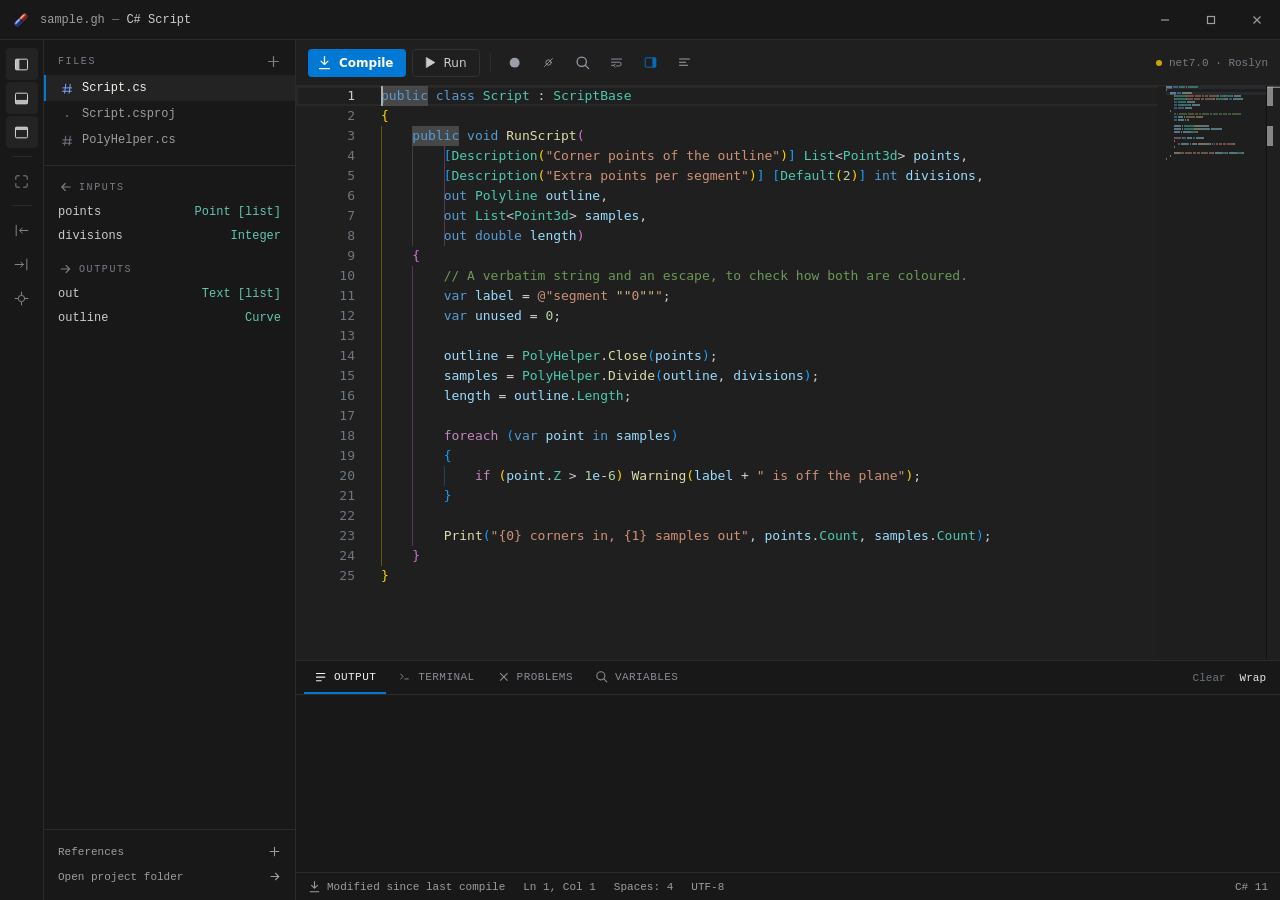
==== src/SharpScript/Editor/web/index.html @ 708ba8b7 "C# script component for Grasshopper with a Monaco editor A single component whose inputs and outputs" ====
<!DOCTYPE html>
<html lang="en">
<head>
  <meta charset="utf-8" />
  <meta http-equiv="Content-Security-Policy"
        content="default-src 'self' https://sharpscript.local; script-src 'self' https://sharpscript.local 'unsafe-eval'; style-src 'self' https://sharpscript.local 'unsafe-inline'; font-src 'self' https://sharpscript.local data:; worker-src 'self' blob:;" />
  <title>C# Script</title>
  <link rel="stylesheet" href="vs/editor/editor.main.css" />
  <link rel="stylesheet" href="xterm/xterm.css" />
  <link rel="stylesheet" href="style.css" />
</head>
<body>
<svg width="0" height="0" style="position: absolute; overflow: hidden;" aria-hidden="true">
  <defs>
    <linearGradient id="eBlue" gradientUnits="userSpaceOnUse" x1="0" y1="8.5" x2="0" y2="15.5">
      <stop offset="0" stop-color="#78a8ff"></stop><stop offset="0.16" stop-color="#3f74e8"></stop>
      <stop offset="0.5" stop-color="#1a44b4"></stop><stop offset="0.82" stop-color="#0c1f5e"></stop>
      <stop offset="1" stop-color="#2e63c8"></stop>
    </linearGradient>
    <linearGradient id="eRed" gradientUnits="userSpaceOnUse" x1="0" y1="8.5" x2="0" y2="15.5">
      <stop offset="0" stop-color="#ff9b86"></stop><stop offset="0.16" stop-color="#ee5237"></stop>
      <stop offset="0.5" stop-color="#c02414"></stop><stop offset="0.82" stop-color="#65100a"></stop>
      <stop offset="1" stop-color="#d84430"></stop>
    </linearGradient>
    <linearGradient id="eGloss" gradientUnits="userSpaceOnUse" x1="0" y1="9" x2="0" y2="12.2">
      <stop offset="0" stop-color="#ffffff" stop-opacity="0.85"></stop><stop offset="1" stop-color="#ffffff" stop-opacity="0"></stop>
    </linearGradient>
    <clipPath id="eCap"><rect x="1.5" y="8.5" width="21" height="7" rx="3.5"></rect></clipPath>
    <filter id="eShadow" x="-30%" y="-30%" width="170%" height="170%">
      <feDropShadow dx="0.4" dy="0.7" stdDeviation="0.6" flood-color="#000000" flood-opacity="0.55"></feDropShadow>
    </filter>
    <g id="icPill" filter="url(#eShadow)">
      <g transform="rotate(-45 12 12)">
        <g clip-path="url(#eCap)">
          <rect x="1.5" y="8.5" width="10.5" height="7" fill="url(#eBlue)" stroke="none"></rect>
          <rect x="12" y="8.5" width="10.5" height="7" fill="url(#eRed)" stroke="none"></rect>
          <rect x="3.4" y="9.15" width="17.2" height="2.3" rx="1.15" fill="url(#eGloss)" stroke="none"></rect>
          <rect x="11.3" y="8.5" width="1.4" height="7" fill="#08080c" stroke="none" opacity="0.55"></rect>
        </g>
        <rect x="1.5" y="8.5" width="21" height="7" rx="3.5" fill="none" stroke="#06060a" stroke-width="0.9" opacity="0.8"></rect>
        <rect x="1.5" y="8.5" width="21" height="7" rx="3.5" fill="none" stroke="#ffffff" stroke-width="0.55" opacity="0.42"></rect>
      </g>
    </g>
    <g id="icSharp" transform="translate(-32.4 -32.4) scale(2.4)" stroke-width="0.68"><path d="M17.6 15.8 16.8 22.2M20.8 15.8 20 22.2M15.6 18.4h6.3M15.3 20.8h6.3"></path></g>
    <g id="icRun" transform="translate(-32.4 -32.4) scale(2.4)" stroke-width="0.58"><path d="M16.6 15.3 22 18.5l-5.4 3.2z" fill="currentColor"></path></g>
    <g id="icBuild" transform="translate(-32.4 -32.4) scale(2.4)" stroke-width="0.83"><path d="M18.5 14.6v5.2M16.2 17.6l2.3 2.2 2.3-2.2M15.2 22.6h6.6"></path></g>
    <g id="icBreak" transform="translate(-32.4 -32.4) scale(2.4)"><circle cx="18.6" cy="18.6" r="3.3" fill="currentColor" stroke="none"></circle></g>
    <g id="icInspect" transform="translate(-32.4 -32.4) scale(2.4)" stroke-width="0.83"><circle cx="18" cy="18" r="3.1"></circle><path d="M20.4 20.4 22.6 22.6"></path></g>
    <g id="icConsole" transform="translate(-32.4 -32.4) scale(2.4)" stroke-width="0.83"><path d="M15.4 16.2h6.4M15.4 19h6.4M15.4 21.8h3.6"></path></g>
    <g id="icErr" transform="translate(-32.4 -32.4) scale(2.4)" stroke-width="0.83"><path d="M16.1 16.1 21.4 21.4M21.4 16.1 16.1 21.4"></path></g>
    <g id="icPlus" transform="translate(-32.4 -32.4) scale(2.4)" stroke-width="0.83"><path d="M15.2 18.5h6.6M18.5 15.2v6.6"></path></g>
    <g id="icIn" transform="translate(-32.4 -32.4) scale(2.4)" stroke-width="0.83"><path d="M22.2 18.5h-6M18.7 16l-2.5 2.5 2.5 2.5"></path></g>
    <g id="icOut" transform="translate(-32.4 -32.4) scale(2.4)" stroke-width="0.83"><path d="M15.8 18.5h6M19.3 16l2.5 2.5-2.5 2.5"></path></g>
    <g id="icLayL" fill="none"><rect x="3.5" y="4.5" width="17" height="15" rx="1.5"></rect><rect x="3.5" y="4.5" width="5.5" height="15" fill="currentColor" stroke="none" opacity="0.85"></rect></g>
    <g id="icLayR" fill="none"><rect x="3.5" y="4.5" width="17" height="15" rx="1.5"></rect><rect x="15" y="4.5" width="5.5" height="15" fill="currentColor" stroke="none" opacity="0.85"></rect></g>
    <g id="icLayB" fill="none"><rect x="3.5" y="4.5" width="17" height="15" rx="1.5"></rect><rect x="3.5" y="14" width="17" height="5.5" fill="currentColor" stroke="none" opacity="0.85"></rect></g>
    <g id="icLayT" fill="none"><rect x="3.5" y="4.5" width="17" height="15" rx="1.5"></rect><rect x="3.5" y="4.5" width="17" height="4" fill="currentColor" stroke="none" opacity="0.85"></rect></g>
    <g id="icDockL" stroke-linecap="round" stroke-linejoin="round"><path d="M4.5 4.5v15M21 12H9.5M13 8.5 9.5 12l3.5 3.5"></path></g>
    <g id="icDockR" stroke-linecap="round" stroke-linejoin="round"><path d="M19.5 4.5v15M3 12h11.5M11 8.5l3.5 3.5-3.5 3.5"></path></g>
    <g id="icBreakOff" stroke-linecap="round"><circle cx="12" cy="12" r="4.3"></circle><path d="M5.6 18.4 18.4 5.6"></path></g>
    <g id="icWrap" stroke-linecap="round" stroke-linejoin="round"><path d="M4 6.5h16M4 11.5h12.5a3 3 0 0 1 0 6H12M4 16.5h4M10 14.5 7.5 17l2.5 2.5"></path></g>
    <g id="icLocate" stroke-linecap="round"><circle cx="12" cy="12" r="4.5"></circle><path d="M12 3v3.5M12 17.5V21M3 12h3.5M17.5 12H21"></path></g>
    <g id="icTerm"><path d="M5 7.5 9.5 12 5 16.5M12.5 16.5h6.5"></path></g>
    <g id="icFormat"><path d="M4 6.5h16M4 11.5h10M4 16.5h13"></path></g>
    <g id="icZen" stroke-linecap="round"><path d="M4 9V5.5A1.5 1.5 0 0 1 5.5 4H9M15 4h3.5A1.5 1.5 0 0 1 20 5.5V9M20 15v3.5a1.5 1.5 0 0 1-1.5 1.5H15M9 20H5.5A1.5 1.5 0 0 1 4 18.5V15"></path></g>
    <g id="icContinue" transform="translate(-32.4 -32.4) scale(2.4)" stroke-width="0.83"><path d="M15.4 15.2v6.6M17.4 15.4 22 18.5l-4.6 3.1z" fill="none"></path></g>
    <g id="icStop" transform="translate(-32.4 -32.4) scale(2.4)"><rect x="16.2" y="16.2" width="5" height="5" rx="0.6" fill="currentColor" stroke="none"></rect></g>
  </defs>
</svg>

<div id="shell">

  <header id="titlebar">
    <svg class="logo" viewBox="0 0 24 24" width="18" height="18"><use href="#icPill"></use></svg>
    <div id="title" class="title"></div>
    <div class="grow"></div>
    <div class="window-buttons">
      <button id="win-min" title="Minimize" class="win"><svg width="12" height="12" viewBox="0 0 12 12" stroke="currentColor" stroke-width="1.2" fill="none"><path d="M2 6h8"></path></svg></button>
      <button id="win-max" title="Maximize" class="win"><svg width="12" height="12" viewBox="0 0 12 12" stroke="currentColor" stroke-width="1.2" fill="none"><rect x="2.5" y="2.5" width="7" height="7"></rect></svg></button>
      <button id="win-close" title="Close" class="win danger"><svg width="12" height="12" viewBox="0 0 12 12" stroke="currentColor" stroke-width="1.2" fill="none"><path d="M2.5 2.5 9.5 9.5M9.5 2.5 2.5 9.5"></path></svg></button>
    </div>
  </header>

  <div id="splitter" class="splitter hidden" title="Drag to resize"></div>

  <div class="resize nw" data-edge="topleft"></div>
  <div class="resize n" data-edge="top"></div>
  <div class="resize ne" data-edge="topright"></div>
  <div class="resize w" data-edge="left"></div>
  <div class="resize e" data-edge="right"></div>
  <div class="resize sw" data-edge="bottomleft"></div>
  <div class="resize s" data-edge="bottom"></div>
  <div class="resize se" data-edge="bottomright"></div>


  <div id="body">

    <nav id="rail">
      <button id="t-sidebar" class="rail-button" title="Files and parameters"><svg viewBox="0 0 24 24" width="17" height="17" stroke="currentColor" stroke-width="1.4" fill="none"><use href="#icLayL"></use></svg></button>
      <button id="t-panel" class="rail-button" title="Output, terminal and problems"><svg viewBox="0 0 24 24" width="17" height="17" stroke="currentColor" stroke-width="1.4" fill="none"><use href="#icLayB"></use></svg></button>
      <button id="t-toolbar" class="rail-button" title="Toolbar"><svg viewBox="0 0 24 24" width="17" height="17" stroke="currentColor" stroke-width="1.4" fill="none"><use href="#icLayT"></use></svg></button>
      <div class="rail-divider"></div>
      <button id="t-zen" class="rail-button" title="Hide all chrome"><svg viewBox="0 0 24 24" width="17" height="17" stroke="currentColor" stroke-width="1.4" fill="none"><use href="#icZen"></use></svg></button>

      <div class="rail-divider"></div>
      <button id="dock-left" class="rail-button" title="Dock to the left of the canvas"><svg viewBox="0 0 24 24" width="17" height="17" stroke="currentColor" stroke-width="1.4" fill="none"><use href="#icDockL"></use></svg></button>
      <button id="dock-right" class="rail-button" title="Dock to the right of the canvas"><svg viewBox="0 0 24 24" width="17" height="17" stroke="currentColor" stroke-width="1.4" fill="none"><use href="#icDockR"></use></svg></button>

      <button id="locate" class="rail-button" title="Find this component on the canvas"><svg viewBox="0 0 24 24" width="17" height="17" stroke="currentColor" stroke-width="1.4" fill="none"><use href="#icLocate"></use></svg></button>

      <div class="grow"></div>
      <button id="dock-close" class="rail-button hidden" title="Close the editor"><svg width="13" height="13" viewBox="0 0 12 12" stroke="currentColor" stroke-width="1.2" fill="none"><path d="M2.5 2.5 9.5 9.5M9.5 2.5 2.5 9.5"></path></svg></button>
    </nav>

    <aside id="sidebar">
      <div class="section-head">
        <span>Files</span>
        <button id="add" class="ghost" title="Add a file"><svg viewBox="0 0 24 24" width="15" height="15" fill="none" stroke="currentColor" stroke-linecap="round"><use href="#icPlus"></use></svg></button>
      </div>
      <ul id="files" class="files"></ul>

      <div class="rule"></div>

      <div class="section-head">
        <span class="with-icon"><svg viewBox="0 0 24 24" width="14" height="14" fill="none" stroke="currentColor" stroke-linecap="round"><use href="#icIn"></use></svg>Inputs</span>
      </div>
      <div id="inputs" class="params"></div>

      <div class="section-head">
        <span class="with-icon"><svg viewBox="0 0 24 24" width="14" height="14" fill="none" stroke="currentColor" stroke-linecap="round"><use href="#icOut"></use></svg>Outputs</span>
      </div>
      <div id="outputs" class="params"></div>

      <div class="grow"></div>

      <div class="sidebar-foot">
        <button id="references" class="foot-row"><span id="references-label">References</span><svg viewBox="0 0 24 24" width="13" height="13" fill="none" stroke="currentColor" stroke-linecap="round"><use href="#icPlus"></use></svg></button>
        <button id="folder" class="foot-row"><span>Open project folder</span><svg viewBox="0 0 24 24" width="13" height="13" fill="none" stroke="currentColor" stroke-linecap="round"><use href="#icOut"></use></svg></button>
      </div>
    </aside>

    <div id="split-sidebar" class="pane-splitter vertical" title="Drag to resize"></div>

    <main id="main">

      <div id="toolbar">
        <button id="compile" class="primary"><svg viewBox="0 0 24 24" width="15" height="15" fill="none" stroke="currentColor" stroke-linecap="round" stroke-linejoin="round"><use href="#icBuild"></use></svg>Compile</button>
        <button id="run" class="secondary"><svg viewBox="0 0 24 24" width="15" height="15" fill="none" stroke="currentColor" stroke-linecap="round" stroke-linejoin="round"><use href="#icRun"></use></svg>Run</button>

        <div class="toolbar-divider"></div>

        <button id="breakpoints" class="icon breakpoint" title="Remove all breakpoints"><svg viewBox="0 0 24 24" width="15" height="15" fill="none" stroke="currentColor"><use href="#icBreak"></use></svg></button>
        <button id="breakpoints-toggle" class="icon" title="Disable all breakpoints"><svg viewBox="0 0 24 24" width="15" height="15" fill="none" stroke="currentColor" stroke-width="1.4"><use href="#icBreakOff"></use></svg></button>
        <button id="inspect" class="icon" title="Inspect variables"><svg viewBox="0 0 24 24" width="15" height="15" fill="none" stroke="currentColor" stroke-linecap="round"><use href="#icInspect"></use></svg></button>
        <button id="wrap-code" class="icon" title="Wrap long lines"><svg viewBox="0 0 24 24" width="15" height="15" fill="none" stroke="currentColor" stroke-width="1.4"><use href="#icWrap"></use></svg></button>
        <button id="t-minimap" class="icon" title="Minimap"><svg viewBox="0 0 24 24" width="15" height="15" stroke="currentColor" stroke-width="1.4" fill="none"><use href="#icLayR"></use></svg></button>
        <button id="format" class="icon" title="Format document"><svg viewBox="0 0 24 24" width="15" height="15" fill="none" stroke="currentColor" stroke-width="1.7" stroke-linecap="round"><use href="#icFormat"></use></svg></button>

        <div id="debug-bar" class="debug-bar hidden">
          <div class="toolbar-divider"></div>
          <span class="debug-label">Paused</span>
          <button id="continue" class="icon" title="Continue"><svg viewBox="0 0 24 24" width="15" height="15" fill="none" stroke="currentColor" stroke-linecap="round"><use href="#icContinue"></use></svg></button>
          <button id="stop" class="icon" title="Stop the script"><svg viewBox="0 0 24 24" width="15" height="15" fill="none" stroke="currentColor"><use href="#icStop"></use></svg></button>
        </div>

        <div class="grow"></div>
        <div class="runtime"><span id="runtime-dot" class="dot"></span><span id="runtime">net7.0 · Roslyn</span></div>
      </div>

      <div id="editor"></div>

      <div id="split-panel" class="pane-splitter horizontal" title="Drag to resize"></div>

      <section id="panel">
        <div class="tabs">
          <button id="tab-output" class="tab"><svg viewBox="0 0 24 24" width="13" height="13" fill="none" stroke="currentColor" stroke-linecap="round"><use href="#icConsole"></use></svg>Output</button>
          <button id="tab-terminal" class="tab"><svg viewBox="0 0 24 24" width="13" height="13" fill="none" stroke="currentColor" stroke-width="1.7" stroke-linecap="round" stroke-linejoin="round"><use href="#icTerm"></use></svg>Terminal</button>
          <button id="tab-problems" class="tab"><svg viewBox="0 0 24 24" width="13" height="13" fill="none" stroke="currentColor" stroke-linecap="round"><use href="#icErr"></use></svg>Problems<span id="problem-count" class="badge hidden">0</span></button>
          <button id="tab-variables" class="tab"><svg viewBox="0 0 24 24" width="13" height="13" fill="none" stroke="currentColor" stroke-linecap="round"><use href="#icInspect"></use></svg>Variables</button>
          <div class="grow"></div>
          <button id="panel-clear" class="link">Clear</button>
          <button id="panel-wrap" class="link">Wrap</button>
        </div>

        <div class="panel-body">
          <div id="view-output" class="view log"></div>
          <div id="view-terminal" class="view terminal"></div>
          <ul id="view-problems" class="view problems"></ul>
          <div id="view-variables" class="view variables"></div>
        </div>
      </section>

      <footer id="status">
        <span class="status-item"><svg viewBox="0 0 24 24" width="13" height="13" fill="none" stroke="currentColor" stroke-linecap="round" stroke-linejoin="round"><use href="#icBuild"></use></svg><span id="status-build">Not compiled</span></span>
        <span id="status-caret" class="status-item">Ln 1, Col 1</span>
        <span id="status-indent" class="status-item">Spaces: 4</span>
        <span class="status-item">UTF-8</span>
        <div class="grow"></div>
        <button id="status-breakpoints" class="status-item breakpoints hidden" title="Breakpoints"><svg viewBox="0 0 24 24" width="13" height="13" fill="none" stroke="currentColor"><use href="#icBreak"></use></svg><span id="status-breakpoints-text">0 breakpoints</span></button>

        <div id="breakpoint-menu" class="menu hidden">
          <button id="menu-toggle" class="menu-item">Disable all breakpoints</button>
          <button id="menu-remove" class="menu-item">Remove all breakpoints</button>
        </div>
        <span class="status-item">C# 11</span>
      </footer>
    </main>
  </div>
</div>

<!-- xterm is a UMD bundle and would register itself with Monaco's AMD loader instead of the
     window if it came second, so it is loaded first and left as a global. -->

<div id="references-panel" class="modal hidden">
  <div class="modal-box">
    <div class="modal-head">
      <span>References</span>
      <button id="references-close" class="ghost" title="Close">&#215;</button>
    </div>

    <div class="modal-body">

      <section class="ref-group">
        <h3 class="ref-heading">Packages<span id="ref-packages-count" class="count"></span></h3>

        <div class="ref-search">
          <svg viewBox="0 0 24 24" width="14" height="14" fill="none" stroke="currentColor" stroke-linecap="round"><use href="#icInspect"></use></svg>
          <input id="ref-search" placeholder="Search nuget.org, or type a package id" autocomplete="off" />
          <ul id="ref-results" class="ref-results hidden"></ul>
        </div>

        <ul id="ref-packages" class="ref-list"></ul>
      </section>

      <section class="ref-group">
        <h3 class="ref-heading">
          Assemblies<span id="ref-local-count" class="count"></span>
          <button id="ref-add-local" class="link">Add a DLL</button>
        </h3>
        <ul id="ref-local" class="ref-list"></ul>
      </section>

      <section class="ref-group">
        <button id="ref-host-toggle" class="ref-disclosure">
          <span class="chevron">&#9656;</span>Provided by Rhino<span id="ref-host-count" class="count"></span>
        </button>
        <div id="ref-host" class="ref-host hidden"></div>
      </section>

    </div>

    <div class="modal-foot">
      <span id="ref-note" class="note"></span>
      <button id="ref-restore" class="link">Restore</button>
      <button id="ref-edit-csproj" class="link">Open Script.csproj</button>
    </div>
  </div>
</div>

<script src="xterm/xterm.js"></script>
<script src="xterm/addon-fit.js"></script>
<script src="vs/loader.js"></script>
<script src="theme.js"></script>
<script src="csharp.js"></script>
<script src="sample.js"></script>
<script src="probe.js"></script>
<script src="app.js"></script>
</body>
</html>
---- src/SharpScript/Editor/web/vs/editor/editor.main.css ----
.monaco-editor{font-family:-apple-system,BlinkMacSystemFont,Segoe WPC,Segoe UI,HelveticaNeue-Light,system-ui,Ubuntu,Droid Sans,sans-serif;--monaco-monospace-font: "SF Mono", Monaco, Menlo, Consolas, "Ubuntu Mono", "Liberation Mono", "DejaVu Sans Mono", "Courier New", monospace}.monaco-menu .monaco-action-bar.vertical .action-item .action-menu-item:focus .action-label{stroke-width:1.2px}.monaco-editor.vs-dark .monaco-menu .monaco-action-bar.vertical .action-menu-item:focus .action-label,.monaco-editor.hc-black .monaco-menu .monaco-action-bar.vertical .action-menu-item:focus .action-label,.monaco-editor.hc-light .monaco-menu .monaco-action-bar.vertical .action-menu-item:focus .action-label{stroke-width:1.2px}.monaco-hover p{margin:0}.monaco-aria-container{position:absolute!important;top:0;height:1px;width:1px;margin:-1px;overflow:hidden;padding:0;clip:rect(1px,1px,1px,1px);clip-path:inset(50%)}.monaco-editor .synthetic-focus,.monaco-diff-editor .synthetic-focus,.monaco-editor [tabindex="0"]:focus,.monaco-diff-editor [tabindex="0"]:focus,.monaco-editor [tabindex="-1"]:focus,.monaco-diff-editor [tabindex="-1"]:focus,.monaco-editor button:focus,.monaco-diff-editor button:focus,.monaco-editor input[type=button]:focus,.monaco-diff-editor input[type=button]:focus,.monaco-editor input[type=checkbox]:focus,.monaco-diff-editor input[type=checkbox]:focus,.monaco-editor input[type=search]:focus,.monaco-diff-editor input[type=search]:focus,.monaco-editor input[type=text]:focus,.monaco-diff-editor input[type=text]:focus,.monaco-editor select:focus,.monaco-diff-editor select:focus,.monaco-editor textarea:focus,.monaco-diff-editor textarea:focus{outline-width:1px;outline-style:solid;outline-offset:-1px;outline-color:var(--vscode-focusBorder);opacity:1}.monaco-aria-container{position:absolute;left:-999em}::-ms-clear{display:none}.monaco-editor .editor-widget input{color:inherit}.monaco-editor{position:relative;overflow:visible;-webkit-text-size-adjust:100%;text-spacing-trim:space-all;color:var(--vscode-editor-foreground);background-color:var(--vscode-editor-background);overflow-wrap:initial}.monaco-editor-background{background-color:var(--vscode-editor-background)}.monaco-editor .rangeHighlight{background-color:var(--vscode-editor-rangeHighlightBackground);box-sizing:border-box;border:1px solid var(--vscode-editor-rangeHighlightBorder)}.monaco-editor.hc-black .rangeHighlight,.monaco-editor.hc-light .rangeHighlight{border-style:dotted}.monaco-editor .symbolHighlight{background-color:var(--vscode-editor-symbolHighlightBackground);box-sizing:border-box;border:1px solid var(--vscode-editor-symbolHighlightBorder)}.monaco-editor.hc-black .symbolHighlight,.monaco-editor.hc-light .symbolHighlight{border-style:dotted}.monaco-editor .editorCanvas{position:absolute;width:100%;height:100%;z-index:0;pointer-events:none}.monaco-editor .overflow-guard{position:relative;overflow:hidden}.monaco-editor .view-overlays{position:absolute;top:0}.monaco-editor .view-overlays>div,.monaco-editor .margin-view-overlays>div{position:absolute;width:100%}.monaco-editor .squiggly-error{border-bottom:4px double var(--vscode-editorError-border)}.monaco-editor .squiggly-error:before{display:block;content:"";width:100%;height:100%;background:var(--vscode-editorError-background)}.monaco-editor .squiggly-warning{border-bottom:4px double var(--vscode-editorWarning-border)}.monaco-editor .squiggly-warning:before{display:block;content:"";width:100%;height:100%;background:var(--vscode-editorWarning-background)}.monaco-editor .squiggly-info{border-bottom:4px double var(--vscode-editorInfo-border)}.monaco-editor .squiggly-info:before{display:block;content:"";width:100%;height:100%;background:var(--vscode-editorInfo-background)}.monaco-editor .squiggly-hint{border-bottom:2px dotted var(--vscode-editorHint-border)}.monaco-editor.showUnused .squiggly-unnecessary{border-bottom:2px dashed var(--vscode-editorUnnecessaryCode-border)}.monaco-editor.showDeprecated .squiggly-inline-deprecated{text-decoration:line-through;text-decoration-color:var(--vscode-editor-foreground, inherit)}.monaco-scrollable-element>.scrollbar>.scra{cursor:pointer;font-size:11px!important}.monaco-scrollable-element>.visible{opacity:1;background:#0000;transition:opacity .1s linear;z-index:11}.monaco-scrollable-element>.invisible{opacity:0;pointer-events:none}.monaco-scrollable-element>.invisible.fade{transition:opacity .8s linear}.disable-animations .monaco-scrollable-element>.visible,.disable-animations .monaco-scrollable-element>.invisible.fade{transition:none}.monaco-scrollable-element>.shadow{position:absolute;display:none}.monaco-scrollable-element>.shadow.top{display:block;top:0;left:3px;height:3px;width:100%;box-shadow:var(--vscode-scrollbar-shadow) 0 6px 6px -6px inset}.monaco-scrollable-element>.shadow.left{display:block;top:3px;left:0;height:100%;width:3px;box-shadow:var(--vscode-scrollbar-shadow) 6px 0 6px -6px inset}.monaco-scrollable-element>.shadow.top-left-corner{display:block;top:0;left:0;height:3px;width:3px}.monaco-scrollable-element>.shadow.top.left{box-shadow:var(--vscode-scrollbar-shadow) 6px 0 6px -6px inset}.monaco-scrollable-element>.scrollbar{background:var(--vscode-scrollbar-background)}.monaco-scrollable-element>.scrollbar>.slider{background:var(--vscode-scrollbarSlider-background)}.monaco-scrollable-element>.scrollbar>.slider:hover{background:var(--vscode-scrollbarSlider-hoverBackground)}.monaco-scrollable-element>.scrollbar>.slider.active{background:var(--vscode-scrollbarSlider-activeBackground)}.monaco-editor .blockDecorations-container{position:absolute;top:0;pointer-events:none}.monaco-editor .blockDecorations-block{position:absolute;box-sizing:border-box}.monaco-editor .view-overlays .current-line,.monaco-editor .margin-view-overlays .current-line{display:block;position:absolute;left:0;top:0;box-sizing:border-box;height:100%}.monaco-editor .margin-view-overlays .current-line.current-line-margin.current-line-margin-both{border-right:0}.monaco-editor .lines-content .cdr{position:absolute;height:100%}.monaco-editor .glyph-margin{position:absolute;top:0}.monaco-editor .glyph-margin-widgets .cgmr{position:absolute;display:flex;align-items:center;justify-content:center}.monaco-editor .glyph-margin-widgets .cgmr.codicon-modifier-spin:before{position:absolute;top:50%;left:50%;transform:translate(-50%,-50%)}.monaco-editor .lines-content .core-guide{position:absolute;box-sizing:border-box;height:100%}.monaco-editor .margin-view-overlays .line-numbers{bottom:0;font-variant-numeric:tabular-nums;position:absolute;text-align:right;display:inline-block;vertical-align:middle;box-sizing:border-box;cursor:default}.monaco-editor .relative-current-line-number{text-align:left;display:inline-block;width:100%}.monaco-editor .margin-view-overlays .line-numbers.lh-odd{margin-top:1px}.monaco-editor .line-numbers{color:var(--vscode-editorLineNumber-foreground)}.monaco-editor .line-numbers.active-line-number{color:var(--vscode-editorLineNumber-activeForeground)}.monaco-mouse-cursor-text{cursor:text}.mtkcontrol{color:#fff!important;background:#960000!important}.mtkoverflow{background-color:var(--vscode-button-background, var(--vscode-editor-background));color:var(--vscode-button-foreground, var(--vscode-editor-foreground));border-width:1px;border-style:solid;border-color:var(--vscode-contrastBorder);border-radius:2px;padding:4px;cursor:pointer}.mtkoverflow:hover{background-color:var(--vscode-button-hoverBackground)}.monaco-editor.no-user-select .lines-content,.monaco-editor.no-user-select .view-line,.monaco-editor.no-user-select .view-lines{user-select:none;-webkit-user-select:none}.monaco-editor.mac .lines-content:hover,.monaco-editor.mac .view-line:hover,.monaco-editor.mac .view-lines:hover{user-select:text;-webkit-user-select:text;-ms-user-select:text}.monaco-editor.enable-user-select{user-select:initial;-webkit-user-select:initial}.monaco-editor .view-lines{white-space:nowrap}.monaco-editor .view-line{box-sizing:border-box;position:absolute;width:100%}.monaco-editor .lines-content>.view-lines>.view-line>span{top:0;bottom:0;position:absolute}.monaco-editor .mtkw{color:var(--vscode-editorWhitespace-foreground)!important}.monaco-editor .mtkz{display:inline-block;color:var(--vscode-editorWhitespace-foreground)!important}.monaco-editor .lines-decorations{position:absolute;top:0;background:#fff}.monaco-editor .margin-view-overlays .cldr{position:absolute;height:100%}.monaco-editor .margin{background-color:var(--vscode-editorGutter-background)}.monaco-editor .margin-view-overlays .cmdr{position:absolute;left:0;width:100%;height:100%}.monaco-editor .minimap.slider-mouseover .minimap-slider{opacity:0;transition:opacity .1s linear}.monaco-editor .minimap.slider-mouseover:hover .minimap-slider,.monaco-editor .minimap.slider-mouseover .minimap-slider.active{opacity:1}.monaco-editor .minimap-slider .minimap-slider-horizontal{background:var(--vscode-minimapSlider-background)}.monaco-editor .minimap-slider:hover .minimap-slider-horizontal{background:var(--vscode-minimapSlider-hoverBackground)}.monaco-editor .minimap-slider.active .minimap-slider-horizontal{background:var(--vscode-minimapSlider-activeBackground)}.monaco-editor .minimap-shadow-visible{box-shadow:var(--vscode-shadow-md)}.monaco-editor .minimap-shadow-hidden{position:absolute;width:0}.monaco-editor .minimap-shadow-visible{position:absolute;left:-6px;width:6px;pointer-events:none}.monaco-editor.no-minimap-shadow .minimap-shadow-visible{position:absolute;left:-1px;width:1px}.minimap.minimap-autohide-mouseover,.minimap.minimap-autohide-scroll{opacity:0;transition:opacity .5s}.minimap.minimap-autohide-scroll{pointer-events:none}.minimap.minimap-autohide-mouseover:hover,.minimap.minimap-autohide-scroll.active{opacity:1;pointer-events:auto}.monaco-editor .minimap{z-index:5}.monaco-editor .minimap canvas{opacity:.9}.monaco-editor .overlayWidgets{position:absolute;top:0;left:0}.monaco-editor .view-ruler{position:absolute;top:0;box-shadow:1px 0 0 0 var(--vscode-editorRuler-foreground) inset;pointer-events:none}.monaco-editor .scroll-decoration{position:absolute;top:0;left:0;height:6px;box-shadow:var(--vscode-scrollbar-shadow) 0 6px 6px -6px inset}.monaco-editor .lines-content .cslr{position:absolute}.monaco-editor .focused .selected-text{background-color:var(--vscode-editor-selectionBackground)}.monaco-editor .selected-text{background-color:var(--vscode-editor-inactiveSelectionBackground)}.monaco-editor .top-left-radius{border-top-left-radius:3px}.monaco-editor .bottom-left-radius{border-bottom-left-radius:3px}.monaco-editor .top-right-radius{border-top-right-radius:3px}.monaco-editor .bottom-right-radius{border-bottom-right-radius:3px}.monaco-editor.hc-black .top-left-radius{border-top-left-radius:0}.monaco-editor.hc-black .bottom-left-radius{border-bottom-left-radius:0}.monaco-editor.hc-black .top-right-radius{border-top-right-radius:0}.monaco-editor.hc-black .bottom-right-radius{border-bottom-right-radius:0}.monaco-editor.hc-light .top-left-radius{border-top-left-radius:0}.monaco-editor.hc-light .bottom-left-radius{border-bottom-left-radius:0}.monaco-editor.hc-light .top-right-radius{border-top-right-radius:0}.monaco-editor.hc-light .bottom-right-radius{border-bottom-right-radius:0}.monaco-editor .cursors-layer{position:absolute;top:0}.monaco-editor .cursors-layer>.cursor{position:absolute;overflow:hidden;box-sizing:border-box}.monaco-editor .cursors-layer.cursor-smooth-caret-animation>.cursor{transition:all 80ms}.monaco-editor .cursors-layer.cursor-block-outline-style>.cursor{background:transparent!important;border-style:solid;border-width:1px}.monaco-editor .cursors-layer.cursor-underline-style>.cursor{border-bottom-width:2px;border-bottom-style:solid;background:transparent!important}.monaco-editor .cursors-layer.cursor-underline-thin-style>.cursor{border-bottom-width:1px;border-bottom-style:solid;background:transparent!important}@keyframes monaco-cursor-smooth{0%,20%{opacity:1}60%,to{opacity:0}}@keyframes monaco-cursor-phase{0%,20%{opacity:1}90%,to{opacity:0}}@keyframes monaco-cursor-expand{0%,20%{transform:scaleY(1)}80%,to{transform:scaleY(0)}}.cursor-smooth{animation:monaco-cursor-smooth .5s ease-in-out 0s 20 alternate}.cursor-phase{animation:monaco-cursor-phase .5s ease-in-out 0s 20 alternate}.cursor-expand>.cursor{animation:monaco-cursor-expand .5s ease-in-out 0s 20 alternate}.monaco-editor .mwh{position:absolute;color:var(--vscode-editorWhitespace-foreground)!important}.monaco-editor .monaco-decoration-css-rule-extractor{visibility:hidden;pointer-events:none}.monaco-editor .inputarea{min-width:0;min-height:0;margin:0;padding:0;position:absolute;outline:none!important;resize:none;border:none;overflow:hidden;color:transparent;background-color:transparent;z-index:-10}.monaco-editor .inputarea.ime-input{z-index:10;caret-color:var(--vscode-editorCursor-foreground);color:var(--vscode-editor-foreground)}.monaco-editor .native-edit-context{margin:0;padding:0;position:absolute;overflow-y:scroll;scrollbar-width:none;z-index:-10;white-space:pre-wrap}.monaco-editor .ime-text-area{min-width:0;min-height:0;margin:0;padding:0;position:absolute;outline:none!important;resize:none;border:none;overflow:hidden;color:transparent;background-color:transparent;z-index:-10}.monaco-editor .edit-context-composition-none{background-color:transparent;border-bottom:none}.monaco-editor :not(.hc-black,.hc-light) .edit-context-composition-secondary{border-bottom:1px solid var(--vscode-editor-compositionBorder)}.monaco-editor :not(.hc-black,.hc-light) .edit-context-composition-primary{border-bottom:2px solid var(--vscode-editor-compositionBorder)}.monaco-editor :is(.hc-black,.hc-light) .edit-context-composition-secondary{border:1px solid var(--vscode-editor-compositionBorder)}.monaco-editor :is(.hc-black,.hc-light) .edit-context-composition-primary{border:2px solid var(--vscode-editor-compositionBorder)}.monaco-editor .margin-view-overlays .gpu-mark{position:absolute;top:0;bottom:0;left:0;width:100%;display:inline-block;border-left:solid 2px var(--vscode-editorWarning-foreground);opacity:.2;transition:background-color .1s linear}.monaco-editor .margin-view-overlays .gpu-mark:hover{background-color:var(--vscode-editorWarning-foreground)}.monaco-hover.workbench-hover{position:relative;font-size:13px;line-height:19px;z-index:40;overflow:hidden;max-width:700px;background:var(--vscode-editorHoverWidget-background);border:1px solid var(--vscode-editorHoverWidget-border);border-radius:5px;color:var(--vscode-editorHoverWidget-foreground);box-shadow:var(--vscode-shadow-lg)}.monaco-hover.workbench-hover.with-pointer{border-radius:3px}.monaco-hover.workbench-hover .monaco-action-bar .action-item .codicon{width:13px;height:13px}.monaco-hover.workbench-hover hr{border-bottom:none}.monaco-hover.workbench-hover.compact{font-size:12px}.monaco-hover.workbench-hover.compact .monaco-action-bar .action-item .codicon{width:12px;height:12px}.monaco-hover.workbench-hover.compact .hover-contents{padding:2px 8px}.workbench-hover-container.locked .monaco-hover.workbench-hover{outline:1px solid var(--vscode-editorHoverWidget-border)}.workbench-hover-container:focus-within.locked .monaco-hover.workbench-hover{outline-color:var(--vscode-focusBorder)}.workbench-hover-pointer{position:absolute;z-index:41;pointer-events:none}.workbench-hover-pointer:after{content:"";position:absolute;width:5px;height:5px;background-color:var(--vscode-editorHoverWidget-background);border-right:1px solid var(--vscode-editorHoverWidget-border);border-bottom:1px solid var(--vscode-editorHoverWidget-border)}.workbench-hover-container:not(:focus-within).locked .workbench-hover-pointer:after{width:4px;height:4px;border-right-width:2px;border-bottom-width:2px}.workbench-hover-container:focus-within .workbench-hover-pointer:after{border-right:1px solid var(--vscode-focusBorder);border-bottom:1px solid var(--vscode-focusBorder)}.workbench-hover-pointer.left{left:-3px}.workbench-hover-pointer.right{right:3px}.workbench-hover-pointer.top{top:-3px}.workbench-hover-pointer.bottom{bottom:3px}.workbench-hover-pointer.left:after{transform:rotate(135deg)}.workbench-hover-pointer.right:after{transform:rotate(315deg)}.workbench-hover-pointer.top:after{transform:rotate(225deg)}.workbench-hover-pointer.bottom:after{transform:rotate(45deg)}.monaco-hover.workbench-hover a{color:var(--vscode-textLink-foreground)}.monaco-hover.workbench-hover a:focus{outline:1px solid;outline-offset:-1px;text-decoration:underline;outline-color:var(--vscode-focusBorder)}.monaco-hover.workbench-hover a.codicon:focus,.monaco-hover.workbench-hover a.monaco-button:focus{text-decoration:none}.monaco-hover.workbench-hover a:hover,.monaco-hover.workbench-hover a:active{color:var(--vscode-textLink-activeForeground)}.monaco-hover.workbench-hover code{background:var(--vscode-textCodeBlock-background)}.monaco-hover.workbench-hover .hover-row .actions{background:var(--vscode-editorHoverWidget-statusBarBackground)}.monaco-hover.workbench-hover.right-aligned{left:1px}.monaco-hover.workbench-hover.right-aligned .hover-row.status-bar .actions{flex-direction:row-reverse}.monaco-hover.workbench-hover.right-aligned .hover-row.status-bar .actions .action-container{margin-right:0;margin-left:16px}.monaco-hover{cursor:default;position:absolute;overflow:hidden;user-select:text;-webkit-user-select:text;box-sizing:border-box;line-height:1.5em;white-space:var(--vscode-hover-whiteSpace, normal)}.monaco-hover.fade-in{animation:fadein .1s linear}.monaco-hover.hidden{display:none}.monaco-hover a:hover:not(.disabled){cursor:pointer}.monaco-hover .hover-contents:not(.html-hover-contents){padding:4px 8px}.monaco-hover .markdown-hover>.hover-contents:not(.code-hover-contents){max-width:var(--vscode-hover-maxWidth, 500px);word-wrap:break-word}.monaco-hover .markdown-hover>.hover-contents:not(.code-hover-contents) hr{min-width:100%}.monaco-hover p,.monaco-hover .code,.monaco-hover ul,.monaco-hover h1,.monaco-hover h2,.monaco-hover h3,.monaco-hover h4,.monaco-hover h5,.monaco-hover h6{margin:8px 0}.monaco-hover h1,.monaco-hover h2,.monaco-hover h3,.monaco-hover h4,.monaco-hover h5,.monaco-hover h6{line-height:1.1}.monaco-hover code{font-family:var(--monaco-monospace-font)}.monaco-hover hr{box-sizing:border-box;border-left:0px;border-right:0px;margin:4px -8px -4px;height:1px}.monaco-hover p:first-child,.monaco-hover .code:first-child,.monaco-hover ul:first-child{margin-top:0}.monaco-hover p:last-child,.monaco-hover .code:last-child,.monaco-hover ul:last-child{margin-bottom:0}.monaco-hover ul,.monaco-hover ol{padding-left:20px}.monaco-hover li>p{margin-bottom:0}.monaco-hover li>ul{margin-top:0}.monaco-hover code{border-radius:3px;padding:0 .4em}.monaco-hover .monaco-tokenized-source{white-space:var(--vscode-hover-sourceWhiteSpace, pre-wrap)}.monaco-hover .hover-row.status-bar{font-size:12px;line-height:22px}.monaco-hover .hover-row.status-bar .info{font-style:italic;padding:0 8px}.monaco-hover .hover-row.status-bar .actions{display:flex;padding:0 8px;width:100%;box-sizing:border-box}.monaco-hover .hover-row.status-bar .actions .action-container{margin-right:16px;cursor:pointer;overflow:hidden;text-wrap:nowrap;text-overflow:ellipsis}.monaco-hover .hover-row.status-bar .actions .action-container .action .icon{padding-right:4px;vertical-align:middle;font-size:inherit}.monaco-hover .hover-row.status-bar .actions .action-container a{color:var(--vscode-textLink-foreground);text-decoration:var(--text-link-decoration)}.monaco-hover .hover-row.status-bar .actions .action-container a .icon.codicon{color:var(--vscode-textLink-foreground)}.monaco-hover .markdown-hover .hover-contents .codicon{color:inherit;font-size:inherit;vertical-align:middle}.monaco-hover .hover-contents a.code-link:hover,.monaco-hover .hover-contents a.code-link{color:inherit}.monaco-hover .hover-contents a.code-link:before{content:"("}.monaco-hover .hover-contents a.code-link:after{content:")"}.monaco-hover .hover-contents a.code-link>span{text-decoration:underline;border-bottom:1px solid transparent;text-underline-position:under;color:var(--vscode-textLink-foreground)}.monaco-hover .hover-contents a.code-link>span:hover{color:var(--vscode-textLink-activeForeground)}.monaco-hover .markdown-hover .hover-contents:not(.code-hover-contents):not(.html-hover-contents) span.codicon{margin-bottom:2px}.monaco-hover-content .action-container a{-webkit-user-select:none;user-select:none}.monaco-hover-content .action-container.disabled{pointer-events:none;opacity:.4;cursor:default}.monaco-hover .action-container,.monaco-hover .action,.monaco-hover button,.monaco-hover .monaco-button,.monaco-hover .monaco-text-button,.monaco-hover [role=button]{-webkit-user-select:none;user-select:none}.context-view{position:absolute}.context-view.fixed{all:initial;font-family:inherit;font-size:13px;position:fixed;color:inherit}.monaco-select-box{width:100%;cursor:pointer;border-radius:var(--vscode-cornerRadius-small)}.monaco-select-box-dropdown-container{font-size:13px;font-weight:400;text-transform:none}.monaco-action-bar .action-item.select-container{cursor:default}.monaco-action-bar .action-item .monaco-select-box{cursor:pointer;min-width:100px;min-height:18px;padding:2px 23px 2px 8px}.mac .monaco-action-bar .action-item .monaco-select-box{font-size:11px;border-radius:var(--vscode-cornerRadius-small);min-height:24px}.monaco-list{position:relative;height:100%;width:100%;white-space:nowrap;overflow:hidden}.monaco-list.mouse-support{user-select:none;-webkit-user-select:none}.monaco-list>.monaco-scrollable-element{height:100%}.monaco-list-rows{position:relative;width:100%;height:100%}.monaco-list.horizontal-scrolling .monaco-list-rows{width:auto;min-width:100%}.monaco-list-row{position:absolute;box-sizing:border-box;overflow:hidden;width:100%}.monaco-list.mouse-support .monaco-list-row{cursor:pointer;touch-action:none}.monaco-list .monaco-scrollable-element>.scrollbar.vertical,.monaco-pane-view>.monaco-split-view2.vertical>.monaco-scrollable-element>.scrollbar.vertical{z-index:14}.monaco-list-row.scrolling{display:none!important}.monaco-list.element-focused,.monaco-list.selection-single,.monaco-list.selection-multiple{outline:0!important}.monaco-list-type-filter-message{position:absolute;box-sizing:border-box;width:100%;height:100%;top:0;left:0;padding:40px 1em 1em;text-align:center;white-space:normal;opacity:.7;pointer-events:none}.monaco-list-type-filter-message:empty{display:none}.monaco-drag-image{display:inline-block;padding:1px 7px;border-radius:10px;font-size:12px;position:absolute;z-index:1000;background-color:var(--vscode-list-activeSelectionBackground);color:var(--vscode-list-activeSelectionForeground);outline:1px solid var(--vscode-list-focusOutline);outline-offset:-1px;max-width:120px;overflow:hidden;text-overflow:ellipsis;white-space:nowrap}.monaco-select-box-dropdown-container{display:none;box-sizing:border-box;border-radius:var(--vscode-cornerRadius-large);box-shadow:var(--vscode-shadow-lg)}.monaco-select-box-dropdown-container>.select-box-details-pane>.select-box-description-markdown *{margin:0}.monaco-select-box-dropdown-container>.select-box-details-pane>.select-box-description-markdown a:focus{outline:1px solid -webkit-focus-ring-color;outline-offset:-1px}.monaco-select-box-dropdown-container>.select-box-details-pane>.select-box-description-markdown code{line-height:15px;font-family:var(--monaco-monospace-font)}.monaco-select-box-dropdown-container.visible{display:flex;flex-direction:column;text-align:left;width:1px;overflow:hidden}.monaco-select-box-dropdown-container>.select-box-dropdown-list-container{flex:0 0 auto;align-self:flex-start;width:100%;overflow:hidden;box-sizing:border-box}.monaco-select-box-dropdown-container>.select-box-details-pane{padding:5px 6px}.monaco-select-box-dropdown-container>.select-box-dropdown-list-container .monaco-list:focus:before{outline:0!important}.monaco-select-box-dropdown-container>.select-box-dropdown-list-container .monaco-list .monaco-list-row{cursor:pointer;padding-left:2px}.monaco-select-box-dropdown-container>.select-box-dropdown-list-container .monaco-list .monaco-list-row>.option-text{text-overflow:ellipsis;overflow:hidden;padding-left:6px;white-space:nowrap;float:left}.monaco-select-box-dropdown-container>.select-box-dropdown-list-container .monaco-list .monaco-list-row>.option-detail{text-overflow:ellipsis;overflow:hidden;padding-left:6px;white-space:nowrap;float:left;opacity:.7}.monaco-select-box-dropdown-container>.select-box-dropdown-list-container .monaco-list .monaco-list-row>.option-decorator-right{text-overflow:ellipsis;overflow:hidden;padding-right:10px;white-space:nowrap;float:right}.monaco-select-box-dropdown-container>.select-box-dropdown-list-container .monaco-list .monaco-list-row.option-separator{cursor:default;border-radius:0;padding:0}.monaco-select-box-dropdown-container>.select-box-dropdown-list-container .monaco-list .monaco-list-row.option-separator>.option-text{visibility:hidden;width:0;float:none}.monaco-select-box-dropdown-container>.select-box-dropdown-list-container .monaco-list .monaco-list-row.option-separator>.option-detail{display:none}.monaco-select-box-dropdown-container>.select-box-dropdown-list-container .monaco-list .monaco-list-row.option-separator>.option-decorator-right{color:var(--vscode-descriptionForeground);font-size:12px}.monaco-select-box-dropdown-container>.select-box-dropdown-list-container .monaco-list .monaco-list-row.option-separator:after{content:"";position:absolute;left:0;right:0;top:50%;height:1px;background-color:var(--vscode-menu-separatorBackground)}.monaco-select-box-dropdown-container>.select-box-dropdown-list-container .monaco-list .monaco-list-row>.visually-hidden{position:absolute;left:-10000px;top:auto;width:1px;height:1px;overflow:hidden}.monaco-select-box-dropdown-container>.select-box-dropdown-container-width-control{flex:1 1 auto;align-self:flex-start;opacity:0}.monaco-select-box-dropdown-container>.select-box-dropdown-container-width-control>.width-control-div{overflow:hidden;max-height:0px}.monaco-select-box-dropdown-container>.select-box-dropdown-container-width-control>.width-control-div>.option-text-width-control{padding-left:8px;padding-right:8px;white-space:nowrap}.monaco-action-bar{white-space:nowrap;height:100%}.monaco-action-bar .actions-container{display:flex;margin:0 auto;padding:0;height:100%;width:100%;align-items:center}.monaco-action-bar.vertical .actions-container{display:inline-block}.monaco-action-bar .action-item{display:block;align-items:center;justify-content:center;cursor:pointer;position:relative}.monaco-action-bar .action-item.disabled{cursor:default}.monaco-action-bar .action-item .icon,.monaco-action-bar .action-item .codicon{display:block}.monaco-action-bar .action-item .codicon{display:flex;align-items:center;width:16px;height:16px}.monaco-action-bar .action-label,.monaco-action-bar .action-item .keybinding{display:flex;font-size:11px;padding:3px;border-radius:var(--vscode-cornerRadius-medium)}.monaco-action-bar .action-item.disabled .action-label:not(.icon),.monaco-action-bar .action-item.disabled .action-label:not(.icon):before,.monaco-action-bar .action-item.disabled .action-label:not(.icon):hover{color:var(--vscode-disabledForeground)}.monaco-action-bar .action-item.disabled .action-label.icon,.monaco-action-bar .action-item.disabled .action-label.icon:before,.monaco-action-bar .action-item.disabled .action-label.icon:hover{opacity:.6}.monaco-action-bar.vertical{text-align:left}.monaco-action-bar.vertical .action-item{display:block}.monaco-action-bar.vertical .action-item .action-label.separator{display:block;border-bottom:1px solid var(--vscode-menu-separatorBackground, var(--vscode-disabledForeground));padding-top:1px;margin:4px .8em;width:100%;height:0;background-color:transparent}.monaco-action-bar .action-item .action-label.separator{width:1px;height:16px;margin:5px 4px!important;cursor:default;min-width:1px;padding:0;background-color:var(--vscode-disabledForeground)}.secondary-actions .monaco-action-bar .action-label{margin-left:6px}.monaco-action-bar .action-item.select-container{overflow:hidden;flex:1;max-width:170px;min-width:60px;display:flex;align-items:center;justify-content:center;margin-right:10px}.monaco-action-bar .action-item.action-dropdown-item{display:flex}.monaco-action-bar .action-item.action-dropdown-item>.action-dropdown-item-separator{display:flex;align-items:center;cursor:default}.monaco-action-bar .action-item.action-dropdown-item>.action-dropdown-item-separator>div{width:1px}.monaco-dropdown{height:100%;padding:0}.monaco-dropdown>.dropdown-label{cursor:pointer;height:100%;display:flex;align-items:center;justify-content:center}.monaco-dropdown>.dropdown-label>.action-label.disabled{cursor:default}.monaco-dropdown .dropdown-menu{border-radius:var(--vscode-cornerRadius-large);box-shadow:var(--vscode-shadow-lg)}.monaco-dropdown-with-primary{display:flex!important;flex-direction:row;border-radius:5px}.monaco-dropdown-with-primary>.action-container>.action-label{margin-right:0}.monaco-dropdown-with-primary>.dropdown-action-container>.monaco-dropdown>.dropdown-label .codicon[class*=codicon-]{font-size:12px;padding-left:0;padding-right:0;line-height:16px;margin-left:-3px}.monaco-dropdown-with-primary>.dropdown-action-container>.monaco-dropdown>.dropdown-label>.action-label{display:block;background-size:16px;background-position:center center;background-repeat:no-repeat}.monaco-action-bar .action-item.menu-entry .action-label.icon{width:16px;height:16px;background-repeat:no-repeat;background-position:50%;background-size:16px}.monaco-action-bar .action-item.menu-entry.text-only .action-label{color:var(--vscode-descriptionForeground);overflow:hidden;border-radius:2px}.monaco-action-bar .action-item.menu-entry.text-only.use-comma:not(:last-of-type) .action-label:after{content:", "}.monaco-action-bar .action-item.menu-entry.text-only+.action-item:not(.text-only)>.monaco-dropdown .action-label{color:var(--vscode-descriptionForeground)}.monaco-dropdown-with-default{display:flex!important;flex-direction:row;border-radius:5px}.monaco-dropdown-with-default>.action-container>.action-label{margin-right:0}.monaco-dropdown-with-default>.action-container.menu-entry>.action-label.icon{width:16px;height:16px;background-repeat:no-repeat;background-position:50%;background-size:16px}.monaco-dropdown-with-default>.action-container.disabled{cursor:default}.monaco-dropdown-with-default>.action-container.disabled>.action-label{opacity:.4;pointer-events:none}.monaco-dropdown-with-default:hover{background-color:var(--vscode-toolbar-hoverBackground)}.monaco-dropdown-with-default>.dropdown-action-container>.monaco-dropdown>.dropdown-label .codicon[class*=codicon-]{font-size:12px;padding-left:0;padding-right:0;line-height:16px;margin-left:-3px}.monaco-dropdown-with-default>.dropdown-action-container>.monaco-dropdown>.dropdown-label>.action-label{display:block;background-size:16px;background-position:center center;background-repeat:no-repeat}:root{--vscode-sash-size: 4px;--vscode-sash-hover-size: 4px}.monaco-sash{position:absolute;z-index:35;touch-action:none}.monaco-sash.disabled{pointer-events:none}.monaco-sash.mac.vertical{cursor:col-resize}.monaco-sash.vertical.minimum{cursor:e-resize}.monaco-sash.vertical.maximum{cursor:w-resize}.monaco-sash.mac.horizontal{cursor:row-resize}.monaco-sash.horizontal.minimum{cursor:s-resize}.monaco-sash.horizontal.maximum{cursor:n-resize}.monaco-sash.disabled{cursor:default!important;pointer-events:none!important}.monaco-sash.vertical{cursor:ew-resize;top:0;width:var(--vscode-sash-size);height:100%}.monaco-sash.horizontal{cursor:ns-resize;left:0;width:100%;height:var(--vscode-sash-size)}.monaco-sash:not(.disabled)>.orthogonal-drag-handle{content:" ";height:calc(var(--vscode-sash-size) * 2);width:calc(var(--vscode-sash-size) * 2);z-index:100;display:block;cursor:all-scroll;position:absolute}.monaco-sash.horizontal.orthogonal-edge-north:not(.disabled)>.orthogonal-drag-handle.start,.monaco-sash.horizontal.orthogonal-edge-south:not(.disabled)>.orthogonal-drag-handle.end{cursor:nwse-resize}.monaco-sash.horizontal.orthogonal-edge-north:not(.disabled)>.orthogonal-drag-handle.end,.monaco-sash.horizontal.orthogonal-edge-south:not(.disabled)>.orthogonal-drag-handle.start{cursor:nesw-resize}.monaco-sash.vertical>.orthogonal-drag-handle.start{left:calc(var(--vscode-sash-size) * -.5);top:calc(var(--vscode-sash-size) * -1)}.monaco-sash.vertical>.orthogonal-drag-handle.end{left:calc(var(--vscode-sash-size) * -.5);bottom:calc(var(--vscode-sash-size) * -1)}.monaco-sash.horizontal>.orthogonal-drag-handle.start{top:calc(var(--vscode-sash-size) * -.5);left:calc(var(--vscode-sash-size) * -1)}.monaco-sash.horizontal>.orthogonal-drag-handle.end{top:calc(var(--vscode-sash-size) * -.5);right:calc(var(--vscode-sash-size) * -1)}.monaco-sash:before{content:"";pointer-events:none;position:absolute;width:100%;height:100%;background:transparent}.monaco-enable-motion .monaco-sash:before{transition:background-color .1s ease-out}.monaco-sash.hover:before,.monaco-sash.active:before{background:var(--vscode-sash-hoverBorder)}.monaco-sash.vertical:before{width:var(--vscode-sash-hover-size);left:calc(50% - (var(--vscode-sash-hover-size) / 2))}.monaco-sash.horizontal:before{height:var(--vscode-sash-hover-size);top:calc(50% - (var(--vscode-sash-hover-size) / 2))}.pointer-events-disabled{pointer-events:none!important}.monaco-sash.debug{background:#0ff}.monaco-sash.debug.disabled{background:#0ff3}.monaco-sash.debug:not(.disabled)>.orthogonal-drag-handle{background:red}.monaco-split-view2{position:relative;width:100%;height:100%}.monaco-split-view2>.sash-container{position:absolute;width:100%;height:100%;pointer-events:none}.monaco-split-view2>.sash-container>.monaco-sash{pointer-events:initial}.monaco-split-view2>.monaco-scrollable-element{width:100%;height:100%}.monaco-split-view2>.monaco-scrollable-element>.split-view-container{width:100%;height:100%;white-space:nowrap;position:relative}.monaco-split-view2>.monaco-scrollable-element>.split-view-container>.split-view-view{white-space:initial;position:absolute}.monaco-split-view2>.monaco-scrollable-element>.split-view-container>.split-view-view:not(.visible){display:none}.monaco-split-view2.vertical>.monaco-scrollable-element>.split-view-container>.split-view-view{width:100%}.monaco-split-view2.horizontal>.monaco-scrollable-element>.split-view-container>.split-view-view{height:100%}.monaco-split-view2.separator-border>.monaco-scrollable-element>.split-view-container>.split-view-view:not(:first-child):before{content:" ";position:absolute;top:0;left:0;z-index:5;pointer-events:none;background-color:var(--separator-border)}.monaco-split-view2.separator-border.horizontal>.monaco-scrollable-element>.split-view-container>.split-view-view:not(:first-child):before{height:100%;width:1px}.monaco-split-view2.separator-border.vertical>.monaco-scrollable-element>.split-view-container>.split-view-view:not(:first-child):before{height:1px;width:100%}.monaco-table{display:flex;flex-direction:column;position:relative;height:100%;width:100%;white-space:nowrap;overflow:hidden}.monaco-table>.monaco-split-view2{border-bottom:1px solid transparent}.monaco-table>.monaco-list{flex:1}.monaco-table-tr{display:flex;height:100%}.monaco-table-th{width:100%;height:100%;font-weight:700;overflow:hidden;text-overflow:ellipsis}.monaco-table-th,.monaco-table-td{box-sizing:border-box;flex-shrink:0;overflow:hidden;white-space:nowrap;text-overflow:ellipsis}.monaco-table>.monaco-split-view2 .monaco-sash.vertical:before{content:"";position:absolute;left:calc(var(--vscode-sash-size) / 2);width:0;border-left:1px solid transparent}.monaco-enable-motion .monaco-table>.monaco-split-view2,.monaco-enable-motion .monaco-table>.monaco-split-view2 .monaco-sash.vertical:before{transition:border-color .2s ease-out}.monaco-custom-toggle{margin-left:2px;float:left;cursor:pointer;overflow:hidden;width:20px;height:20px;border-radius:3px;border:1px solid transparent;padding:1px;box-sizing:border-box;user-select:none;-webkit-user-select:none}.monaco-custom-toggle:hover{background-color:var(--vscode-inputOption-hoverBackground)}.monaco-custom-toggle.disabled{opacity:.4;cursor:default;pointer-events:none}.hc-black .monaco-custom-toggle:hover,.hc-light .monaco-custom-toggle:hover{border:1px dashed var(--vscode-focusBorder)}.hc-black .monaco-custom-toggle,.hc-light .monaco-custom-toggle,.hc-black .monaco-custom-toggle:hover,.hc-light .monaco-custom-toggle:hover{background:none}.monaco-custom-toggle.monaco-checkbox{height:18px;width:18px;border:1px solid transparent;border-radius:3px;margin-right:9px;margin-left:0;padding:0;opacity:1;background-size:16px!important}.monaco-action-bar .checkbox-action-item{display:flex;align-items:center;border-radius:2px;padding-right:2px}.monaco-action-bar .checkbox-action-item:hover{background-color:var(--vscode-toolbar-hoverBackground)}.monaco-action-bar .checkbox-action-item>.monaco-custom-toggle.monaco-checkbox{margin-right:4px}.monaco-action-bar .checkbox-action-item>.checkbox-label{font-size:12px}.monaco-inputbox{position:relative;display:block;padding:0;box-sizing:border-box;border-radius:4px;font-size:inherit}.monaco-inputbox>.ibwrapper>.input,.monaco-inputbox>.ibwrapper>.mirror{padding:4px 6px}.monaco-inputbox>.ibwrapper{position:relative;width:100%}.monaco-inputbox>.ibwrapper>.input{display:inline-block;box-sizing:border-box;width:100%;height:100%;line-height:inherit;border:none;font-family:inherit;font-size:inherit;resize:none;color:inherit}.monaco-inputbox>.ibwrapper>input{text-overflow:ellipsis}.monaco-inputbox>.ibwrapper>textarea.input{display:block;scrollbar-width:none;outline:none}.monaco-inputbox>.ibwrapper>textarea.input::-webkit-scrollbar{display:none}.monaco-inputbox>.ibwrapper>textarea.input.empty{white-space:nowrap}.monaco-inputbox>.ibwrapper>.mirror{position:absolute;display:inline-block;width:100%;top:0;left:0;box-sizing:border-box;white-space:pre-wrap;visibility:hidden;word-wrap:break-word}.monaco-inputbox-container{text-align:right}.monaco-inputbox-container .monaco-inputbox-message{display:inline-block;overflow:hidden;text-align:left;width:100%;box-sizing:border-box;padding:.4em;font-size:12px;line-height:17px;margin-top:-1px;word-wrap:break-word}.monaco-inputbox .monaco-action-bar{position:absolute;right:2px;top:4px}.monaco-inputbox .monaco-action-bar .action-item{margin-left:2px}.monaco-inputbox .monaco-action-bar .action-item .codicon{background-repeat:no-repeat;width:16px;height:16px;color:var(--vscode-icon-foreground)}.monaco-findInput{position:relative}.monaco-findInput .monaco-inputbox{font-size:13px;width:100%}.monaco-findInput>.controls{position:absolute;top:3px;right:2px}.vs .monaco-findInput.disabled{background-color:#e1e1e1}.vs-dark .monaco-findInput.disabled{background-color:#333}.monaco-findInput.highlight-0 .controls,.hc-light .monaco-findInput.highlight-0 .controls{animation:monaco-findInput-highlight-0 .1s linear 0s}.monaco-findInput.highlight-1 .controls,.hc-light .monaco-findInput.highlight-1 .controls{animation:monaco-findInput-highlight-1 .1s linear 0s}.hc-black .monaco-findInput.highlight-0 .controls,.vs-dark .monaco-findInput.highlight-0 .controls{animation:monaco-findInput-highlight-dark-0 .1s linear 0s}.hc-black .monaco-findInput.highlight-1 .controls,.vs-dark .monaco-findInput.highlight-1 .controls{animation:monaco-findInput-highlight-dark-1 .1s linear 0s}@keyframes monaco-findInput-highlight-0{0%{background:#fdff00cc}to{background:transparent}}@keyframes monaco-findInput-highlight-1{0%{background:#fdff00cc}99%{background:transparent}}@keyframes monaco-findInput-highlight-dark-0{0%{background:#ffffff70}to{background:transparent}}@keyframes monaco-findInput-highlight-dark-1{0%{background:#ffffff70}99%{background:transparent}}.monaco-tl-row{display:flex;height:100%;align-items:center;position:relative}.monaco-tl-row.disabled{cursor:default}.monaco-tl-indent{height:100%;position:absolute;top:0;left:16px;pointer-events:none}.hide-arrows .monaco-tl-indent{left:12px}.monaco-tl-indent>.indent-guide{display:inline-block;box-sizing:border-box;height:100%;border-left:1px solid transparent;opacity:0}.monaco-enable-motion .monaco-tl-indent>.indent-guide{transition:opacity .1s linear}.monaco-tl-twistie,.monaco-tl-contents{height:100%}.monaco-tl-twistie{font-size:10px;text-align:right;padding-right:6px;flex-shrink:0;width:16px;display:flex!important;align-items:center;justify-content:center;transform:translate(3px)}.monaco-tl-contents{flex:1;overflow:hidden}.monaco-tl-twistie:before{border-radius:20px}.monaco-tl-twistie.collapsed:before{transform:rotate(-90deg)}.monaco-tl-twistie.codicon-tree-item-loading:before{animation:codicon-spin 1.25s steps(30) infinite;transform-origin:center center}.monaco-tree-type-filter{position:absolute;top:0;right:0;display:flex;padding:3px;max-width:200px;z-index:100;margin:0 10px 0 6px;border:1px solid var(--vscode-widget-border);border-bottom-left-radius:4px;border-bottom-right-radius:4px}.monaco-enable-motion .monaco-tree-type-filter{transition:top .3s}.monaco-tree-type-filter.disabled{top:-40px!important}.monaco-tree-type-filter-input{flex:1}.monaco-tree-type-filter-input .monaco-inputbox{height:23px}.monaco-tree-type-filter-input .monaco-inputbox>.ibwrapper>.input,.monaco-tree-type-filter-input .monaco-inputbox>.ibwrapper>.mirror{padding:2px 4px}.monaco-tree-type-filter-input .monaco-findInput>.controls{top:2px}.monaco-tree-type-filter-actionbar{margin-left:4px}.monaco-tree-type-filter-actionbar .monaco-action-bar .action-label{padding:2px}.monaco-list .monaco-scrollable-element .monaco-tree-sticky-container{position:absolute;top:0;left:0;width:100%;height:0;z-index:13;background-color:var(--vscode-sideBar-background)}.monaco-list .monaco-scrollable-element .monaco-tree-sticky-container .monaco-tree-sticky-row.monaco-list-row{position:absolute;width:100%;opacity:1!important;overflow:hidden;background-color:var(--vscode-sideBar-background)}.monaco-list .monaco-scrollable-element .monaco-tree-sticky-container .monaco-tree-sticky-row:hover{background-color:var(--vscode-list-hoverBackground)!important;cursor:pointer}.monaco-list .monaco-scrollable-element .monaco-tree-sticky-container.empty,.monaco-list .monaco-scrollable-element .monaco-tree-sticky-container.empty .monaco-tree-sticky-container-shadow{display:none}.monaco-list .monaco-scrollable-element .monaco-tree-sticky-container .monaco-tree-sticky-container-shadow{position:absolute;bottom:-3px;left:0;height:0px;width:100%}.monaco-list .monaco-scrollable-element .monaco-tree-sticky-container[tabindex="0"]:focus{outline:none}.quick-input-widget{font-size:13px}.quick-input-widget .monaco-highlighted-label .highlight{color:#0066bf}.vs .quick-input-widget .monaco-list-row.focused .monaco-highlighted-label .highlight{color:#9dddff}.vs-dark .quick-input-widget .monaco-highlighted-label .highlight{color:#0097fb}.hc-black .quick-input-widget .monaco-highlighted-label .highlight{color:#f38518}.hc-light .quick-input-widget .monaco-highlighted-label .highlight{color:#0f4a85}.monaco-keybinding>.monaco-keybinding-key{background-color:#ddd6;border:solid 1px rgba(204,204,204,.4);border-bottom-color:#bbb6;box-shadow:inset 0 -1px #bbb6;color:#555}.hc-black .monaco-keybinding>.monaco-keybinding-key{background-color:transparent;border:solid 1px rgb(111,195,223);box-shadow:none;color:#fff}.hc-light .monaco-keybinding>.monaco-keybinding-key{background-color:transparent;border:solid 1px #0F4A85;box-shadow:none;color:#292929}.vs-dark .monaco-keybinding>.monaco-keybinding-key{background-color:#8080802b;border:solid 1px rgba(51,51,51,.6);border-bottom-color:#4449;box-shadow:inset 0 -1px #4449;color:#ccc}.quick-input-widget{position:absolute;width:600px;z-index:2550;left:50%;-webkit-app-region:no-drag;border-radius:var(--vscode-cornerRadius-xLarge);box-shadow:var(--vscode-shadow-xl)}.quick-input-titlebar{cursor:grab;display:flex;align-items:center;border-top-right-radius:5px;border-top-left-radius:5px}.quick-input-widget.no-drag .quick-input-titlebar,.quick-input-widget.no-drag .quick-input-title,.quick-input-widget.no-drag .quick-input-header{cursor:default}.quick-input-widget .monaco-inputbox .monaco-action-bar{top:0}.quick-input-widget .monaco-action-bar .monaco-custom-toggle{margin-left:0;border-radius:5px;box-sizing:content-box}.quick-input-left-action-bar{display:flex;margin-left:4px}.quick-input-inline-action-bar .actions-container>.action-item:first-child{margin-left:5px}.quick-input-inline-action-bar .actions-container>.action-item{margin-top:2px}.quick-input-title{cursor:grab;padding:3px 0;text-align:center;text-overflow:ellipsis;overflow:hidden;flex:1}.quick-input-right-action-bar{display:flex;margin-right:4px}.quick-input-right-action-bar .actions-container{justify-content:flex-end}.quick-input-right-action-bar .actions-container>.action-item{margin-left:4px}.quick-input-inline-action-bar .actions-container>.action-item{margin-left:4px}.quick-input-titlebar .monaco-action-bar .action-label.codicon{background-position:center;background-repeat:no-repeat;padding:2px}.quick-input-description{margin:6px 6px 6px 11px}.quick-input-header .quick-input-description{margin:4px 2px;flex:1}.quick-input-header{cursor:grab;display:flex;padding:6px 6px 4px}.quick-input-widget .quick-input-filter .monaco-inputbox{border-radius:var(--vscode-cornerRadius-medium)}.quick-input-widget.hidden-input .quick-input-header{padding:0;margin-bottom:0}.quick-input-and-message{display:flex;flex-direction:column;flex-grow:1;min-width:0;position:relative}.quick-input-check-all{align-self:center;margin:0}.quick-input-widget .quick-input-header .monaco-checkbox{margin-top:6px}.quick-input-filter{flex-grow:1;display:flex;position:relative}.quick-input-box{flex-grow:1}.quick-input-widget.show-checkboxes .quick-input-box,.quick-input-widget.show-checkboxes .quick-input-message{margin-left:5px}.quick-input-visible-count{position:absolute;left:-10000px}.quick-input-count{align-self:center;position:absolute;right:4px;display:flex;align-items:center}.quick-input-count .monaco-count-badge{vertical-align:middle;padding:2px 4px;border-radius:2px;min-height:auto;line-height:normal}.quick-input-action{margin-left:6px}.quick-input-message{margin-top:-1px;padding:5px;overflow-wrap:break-word}.quick-input-message>.codicon{margin:0 .2em;vertical-align:text-bottom}.quick-input-message a{color:inherit}.quick-input-progress.monaco-progress-container{position:relative}.quick-input-list{line-height:22px}.quick-input-widget.hidden-input .quick-input-list{margin-top:4px;padding-bottom:4px}.quick-input-list .monaco-list{overflow:hidden;max-height:440px;padding-bottom:7px}.quick-input-list .monaco-scrollable-element{padding:0 6px}.quick-input-list .quick-input-list-entry{box-sizing:border-box;overflow:hidden;display:flex;padding:0 6px}.quick-input-list .quick-input-list-entry.quick-input-list-separator-border{border-top-width:1px;border-top-style:solid}.quick-input-list .monaco-list-row{border-radius:3px}.quick-input-list .monaco-list-row[data-index="0"] .quick-input-list-entry.quick-input-list-separator-border{border-top-style:none}.quick-input-list .quick-input-list-label{overflow:hidden;display:flex;height:100%;flex:1}.quick-input-widget .monaco-checkbox{margin-right:0}.quick-input-widget .quick-input-list .monaco-checkbox,.quick-input-widget .quick-input-tree .monaco-checkbox{margin-top:4px}.quick-input-list .quick-input-list-icon{background-size:16px;background-position:left center;background-repeat:no-repeat;padding-right:6px;width:16px;height:22px;display:flex;align-items:center;justify-content:center}.quick-input-list .quick-input-list-rows{overflow:hidden;text-overflow:ellipsis;display:flex;flex-direction:column;height:100%;flex:1;margin-left:5px}.quick-input-list .quick-input-list-rows>.quick-input-list-row{display:flex;align-items:center}.quick-input-list .quick-input-list-rows>.quick-input-list-row .monaco-icon-label,.quick-input-list .quick-input-list-rows>.quick-input-list-row .monaco-icon-label .monaco-icon-label-container>.monaco-icon-name-container{flex:1}.quick-input-list .quick-input-list-rows>.quick-input-list-row .codicon[class*=codicon-]{vertical-align:text-bottom}.quick-input-list .quick-input-list-rows .monaco-highlighted-label>span{opacity:1}.quick-input-list .quick-input-list-entry .quick-input-list-entry-keybinding{margin-right:8px}.quick-input-list .quick-input-list-label-meta{opacity:.7;line-height:normal;text-overflow:ellipsis;overflow:hidden}.quick-input-list .monaco-list .monaco-list-row .monaco-highlighted-label .highlight{font-weight:700;background-color:unset;color:var(--vscode-list-highlightForeground)!important}.quick-input-list .monaco-list .monaco-list-row.focused .monaco-highlighted-label .highlight{color:var(--vscode-quickInputList-focusHighlightForeground)!important}.quick-input-list .quick-input-list-entry .quick-input-list-separator{margin-right:4px;font-size:var(--vscode-bodyFontSize-xSmall);color:var(--vscode-descriptionForeground)}.quick-input-list .quick-input-list-entry-action-bar{display:flex;flex:0;overflow:visible}.quick-input-list .quick-input-list-entry-action-bar .action-label,.quick-input-list .quick-input-list-entry-action-bar .monaco-custom-toggle{display:none}.quick-input-list .quick-input-list-entry-action-bar .action-label.codicon{margin-right:4px;padding:2px}.quick-input-list .quick-input-list-entry-action-bar .monaco-custom-toggle.codicon{margin-right:4px}.quick-input-list .quick-input-list-entry-action-bar{margin-top:1px}.quick-input-list .quick-input-list-entry-action-bar{margin-right:4px}.quick-input-list .quick-input-list-entry .quick-input-list-entry-action-bar .action-label.always-visible,.quick-input-list .quick-input-list-entry:hover .quick-input-list-entry-action-bar .action-label,.quick-input-list .quick-input-list-entry.focus-inside .quick-input-list-entry-action-bar .action-label,.quick-input-list .monaco-list-row.focused .quick-input-list-entry-action-bar .action-label,.quick-input-list .monaco-list-row.passive-focused .quick-input-list-entry-action-bar .action-label,.quick-input-list .quick-input-list-entry .quick-input-list-entry-action-bar .monaco-custom-toggle.always-visible,.quick-input-list .quick-input-list-entry:hover .quick-input-list-entry-action-bar .monaco-custom-toggle,.quick-input-list .quick-input-list-entry.focus-inside .quick-input-list-entry-action-bar .monaco-custom-toggle,.quick-input-list .monaco-list-row.focused .quick-input-list-entry-action-bar .monaco-custom-toggle,.quick-input-list .monaco-list-row.passive-focused .quick-input-list-entry-action-bar .monaco-custom-toggle{display:flex}.quick-input-list>.monaco-list:focus .monaco-list-row.focused{outline:1px solid var(--vscode-list-focusOutline)!important;outline-offset:-1px}.quick-input-list>.monaco-list:focus .monaco-list-row.focused .quick-input-list-entry.quick-input-list-separator-border{border-color:transparent}.quick-input-list .monaco-list-row.focused .monaco-keybinding-key,.quick-input-list .monaco-list-row.focused .quick-input-list-entry .quick-input-list-separator{color:inherit}.quick-input-list .monaco-list-row.focused .monaco-keybinding-key,.quick-input-list .monaco-list-row:hover .monaco-keybinding-key{background:none;border-color:var(--vscode-widget-shadow)}:is(.vs,.vs-dark) .quick-input-list .monaco-list-row.focused .monaco-keybinding-key,:is(.vs,.vs-dark) .quick-input-list .monaco-list-row:hover .monaco-keybinding-key{border-color:color-mix(in srgb,currentColor 30%,transparent)}.quick-input-list .quick-input-list-separator-as-item{padding:4px 6px;font-size:12px}.quick-input-list .quick-input-list-separator-as-item .label-name{font-weight:600}.quick-input-list .quick-input-list-separator-as-item .label-description{opacity:1!important}.quick-input-list .monaco-tree-sticky-row .quick-input-list-entry.quick-input-list-separator-as-item.quick-input-list-separator-border{border-top-style:none}.quick-input-list .monaco-tree-sticky-row{padding:0 5px}.quick-input-list .monaco-tl-twistie{display:none!important}.quick-input-tree .monaco-list{overflow:hidden;max-height:440px;padding-bottom:5px}.quick-input-tree.quick-input-tree-flat .monaco-tl-indent,.quick-input-tree.quick-input-tree-flat .monaco-tl-twistie{display:none!important}.quick-input-tree.quick-input-tree-flat .monaco-checkbox{margin-left:6px}.quick-input-tree .quick-input-tree-entry{box-sizing:border-box;overflow:hidden;display:flex;padding-right:6px}.quick-input-tree .quick-input-tree-label{overflow:hidden;display:flex;height:100%;flex:1}.quick-input-tree .quick-input-tree-icon{background-size:16px;background-position:left center;background-repeat:no-repeat;padding-right:6px;width:16px;height:22px;display:flex;align-items:center;justify-content:center}.quick-input-tree .quick-input-tree-rows{overflow:hidden;text-overflow:ellipsis;display:flex;flex-direction:column;height:100%;flex:1;margin-left:5px}.quick-input-tree .quick-input-tree-rows>.quick-input-tree-row{display:flex;align-items:center}.quick-input-tree .quick-input-tree-rows>.quick-input-tree-row .monaco-icon-label,.quick-input-tree .quick-input-tree-rows>.quick-input-tree-row .monaco-icon-label .monaco-icon-label-container>.monaco-icon-name-container{flex:1}.quick-input-tree .quick-input-tree-rows>.quick-input-tree-row .codicon[class*=codicon-]{vertical-align:text-bottom}.quick-input-tree .quick-input-tree-rows .monaco-highlighted-label>span{opacity:1}.quick-input-tree .quick-input-tree-entry-action-bar{display:flex;flex:0;overflow:visible}.quick-input-tree .quick-input-tree-entry-action-bar .action-label,.quick-input-tree .quick-input-tree-entry-action-bar .monaco-custom-toggle{display:none}.quick-input-tree .quick-input-tree-entry-action-bar .action-label.codicon{margin-right:4px;padding:2px}.quick-input-tree .quick-input-tree-entry-action-bar .monaco-custom-toggle.codicon{margin-right:4px}.quick-input-tree .quick-input-tree-entry-action-bar{margin-top:1px}.quick-input-tree .quick-input-tree-entry-action-bar{margin-right:4px}.quick-input-tree .quick-input-tree-entry .quick-input-tree-entry-action-bar .action-label.always-visible,.quick-input-tree .quick-input-tree-entry:hover .quick-input-tree-entry-action-bar .action-label,.quick-input-tree .quick-input-tree-entry.focus-inside .quick-input-tree-entry-action-bar .action-label,.quick-input-tree .monaco-list-row.focused .quick-input-tree-entry-action-bar .action-label,.quick-input-tree .monaco-list-row.passive-focused .quick-input-tree-entry-action-bar .action-label,.quick-input-tree .quick-input-tree-entry .quick-input-tree-entry-action-bar .monaco-custom-toggle.always-visible,.quick-input-tree .quick-input-tree-entry:hover .quick-input-tree-entry-action-bar .monaco-custom-toggle,.quick-input-tree .quick-input-tree-entry.focus-inside .quick-input-tree-entry-action-bar .monaco-custom-toggle,.quick-input-tree .monaco-list-row.focused .quick-input-tree-entry-action-bar .monaco-custom-toggle,.quick-input-tree .monaco-list-row.passive-focused .quick-input-tree-entry-action-bar .monaco-custom-toggle{display:flex}.quick-input-tree>.monaco-list:focus .monaco-list-row.focused{outline:1px solid var(--vscode-list-focusOutline)!important;outline-offset:-1px}.monaco-toolbar{height:100%}.monaco-toolbar .toolbar-toggle-more{display:inline-block;padding:0}.monaco-toolbar.responsive.responsive-all .monaco-action-bar>.actions-container>.action-item{flex-shrink:1;min-width:var(--vscode-toolbar-action-min-width, 20px)}.monaco-toolbar.responsive.responsive-last .monaco-action-bar>.actions-container>.action-item{flex-shrink:0}.monaco-toolbar.responsive.responsive-last .monaco-action-bar:not(.has-overflow)>.actions-container>.action-item:last-child,.monaco-toolbar.responsive.responsive-last .monaco-action-bar.has-overflow>.actions-container>.action-item:nth-last-child(2){flex-shrink:1;min-width:var(--vscode-toolbar-action-min-width, 20px)}.monaco-text-button{box-sizing:border-box;display:flex;width:100%;padding:4px 8px;border-radius:4px;text-align:center;cursor:pointer;justify-content:center;align-items:center;border:1px solid var(--vscode-button-border, transparent);line-height:16px;font-size:12px;overflow-wrap:normal}.monaco-text-button.secondary{border-color:var(--vscode-button-secondaryBorder, var(--vscode-button-border, transparent))}.monaco-text-button.small{line-height:14px;font-size:11px;padding:3px 6px}.monaco-text-button:focus{outline-offset:2px!important}.monaco-text-button:hover{text-decoration:none!important}.monaco-button.disabled:focus,.monaco-button.disabled{opacity:.4!important;cursor:default}.monaco-text-button .codicon{margin:0 .2em;color:inherit!important}.monaco-text-button.monaco-text-button-with-short-label{flex-direction:row;flex-wrap:wrap;padding:0 4px;overflow:hidden;height:28px}.monaco-text-button.monaco-text-button-with-short-label>.monaco-button-label{flex-basis:100%}.monaco-text-button.monaco-text-button-with-short-label>.monaco-button-label-short{flex-grow:1;width:0;overflow:hidden}.monaco-text-button.monaco-text-button-with-short-label>.monaco-button-label,.monaco-text-button.monaco-text-button-with-short-label>.monaco-button-label-short{display:flex;justify-content:center;align-items:center;font-weight:400;font-style:inherit;line-height:18px;padding:4px 0}.monaco-button-dropdown{display:flex;cursor:pointer}.monaco-button-dropdown.disabled{cursor:default}.monaco-button-dropdown>.monaco-button:focus{outline-offset:-1px!important}.monaco-button-dropdown.disabled>.monaco-button.disabled,.monaco-button-dropdown.disabled>.monaco-button.disabled:focus,.monaco-button-dropdown.disabled>.monaco-button-dropdown-separator{opacity:.4!important}.monaco-button-dropdown>.monaco-button.monaco-text-button{border-right-width:0!important}.monaco-button-dropdown .monaco-button-dropdown-separator{padding:4px 0;cursor:default}.monaco-button-dropdown .monaco-button-dropdown-separator>div{height:100%;width:1px}.monaco-button-dropdown>.monaco-button.monaco-dropdown-button{border:1px solid var(--vscode-button-border, transparent);border-left-width:0!important;border-radius:0 4px 4px 0;padding:0 4px;display:flex;align-items:center}.monaco-button-dropdown>.monaco-button.monaco-dropdown-button.secondary{border-color:var(--vscode-button-secondaryBorder, var(--vscode-button-border, transparent))}.monaco-button-dropdown>.monaco-button.monaco-text-button{border-radius:4px 0 0 4px}.monaco-description-button{display:flex;flex-direction:column;align-items:center;margin:4px 5px}.monaco-description-button .monaco-button-description{font-style:italic;font-size:11px;padding:4px 20px}.monaco-description-button .monaco-button-label,.monaco-description-button .monaco-button-description{display:flex;justify-content:center;align-items:center}.monaco-description-button .monaco-button-label>.codicon,.monaco-description-button .monaco-button-description>.codicon{margin:0 .2em;color:inherit!important}.monaco-button.default-colors,.monaco-button-dropdown.default-colors>.monaco-button{color:var(--vscode-button-foreground);background-color:var(--vscode-button-background)}.monaco-button.default-colors:hover,.monaco-button-dropdown.default-colors>.monaco-button:hover{background-color:var(--vscode-button-hoverBackground)}.monaco-button.default-colors.secondary,.monaco-button-dropdown.default-colors>.monaco-button.secondary{color:var(--vscode-button-secondaryForeground);background-color:var(--vscode-button-secondaryBackground)}.monaco-button.default-colors.secondary:hover,.monaco-button-dropdown.default-colors>.monaco-button.secondary:hover{background-color:var(--vscode-button-secondaryHoverBackground)}.monaco-button-dropdown.default-colors .monaco-button-dropdown-separator{background-color:var(--vscode-button-background);border-top:1px solid var(--vscode-button-border);border-bottom:1px solid var(--vscode-button-border)}.monaco-button-dropdown.default-colors .monaco-button.secondary+.monaco-button-dropdown-separator{background-color:var(--vscode-button-secondaryBackground);border-top-color:var(--vscode-button-secondaryBorder, var(--vscode-button-border));border-bottom-color:var(--vscode-button-secondaryBorder, var(--vscode-button-border))}.monaco-button-dropdown.default-colors .monaco-button-dropdown-separator>div{background-color:var(--vscode-button-separator)}.monaco-count-badge{padding:3px 5px;border-radius:11px;font-size:11px;min-width:18px;min-height:18px;line-height:11px;font-weight:400;text-align:center;display:inline-block;box-sizing:border-box}.monaco-count-badge.long{padding:2px 3px;border-radius:2px;min-height:auto;line-height:normal}.monaco-progress-container{width:100%;height:2px;overflow:hidden}.monaco-progress-container .progress-bit{width:2%;height:2px;position:absolute;left:0;display:none}.monaco-progress-container.active .progress-bit{display:inherit}.monaco-progress-container.discrete .progress-bit{left:0;transition:width .1s linear}.monaco-progress-container.discrete.done .progress-bit{width:100%}.monaco-progress-container.infinite .progress-bit{animation-name:progress;animation-duration:4s;animation-iteration-count:infinite;transform:translateZ(0);animation-timing-function:linear}.monaco-progress-container.infinite.infinite-long-running .progress-bit{animation-timing-function:steps(100)}@keyframes progress{0%{transform:translate(0) scaleX(1)}50%{transform:translate(2500%) scaleX(3)}to{transform:translate(4900%) scaleX(1)}}.monaco-icon-label{display:flex;overflow:hidden;text-overflow:ellipsis}.monaco-icon-label:before{background-size:16px;background-position:left center;background-repeat:no-repeat;padding-right:6px;width:16px;height:22px;line-height:inherit!important;display:inline-block;-webkit-font-smoothing:antialiased;-moz-osx-font-smoothing:grayscale;vertical-align:top;flex-shrink:0}.monaco-icon-label-iconpath{width:16px;height:22px;margin-right:6px;display:flex}.monaco-icon-label-container.disabled{color:var(--vscode-disabledForeground)}.monaco-icon-label>.monaco-icon-label-container{min-width:0;overflow:hidden;text-overflow:ellipsis;flex:1}.monaco-icon-label>.monaco-icon-label-container>.monaco-icon-name-container>.label-name{color:inherit;white-space:pre}.monaco-icon-label>.monaco-icon-label-container>.monaco-icon-name-container>.label-name>.label-separator{margin:0 2px;opacity:.5}.monaco-icon-label>.monaco-icon-label-container>.monaco-icon-suffix-container>.label-suffix{opacity:.7;white-space:pre}.monaco-icon-label>.monaco-icon-label-container>.monaco-icon-description-container>.label-description{opacity:.7;margin-left:.5em;font-size:.9em;white-space:pre}.monaco-icon-label.nowrap>.monaco-icon-label-container>.monaco-icon-description-container>.label-description{white-space:nowrap}.vs .monaco-icon-label>.monaco-icon-label-container>.monaco-icon-description-container>.label-description{opacity:.95}.monaco-icon-label.bold>.monaco-icon-label-container>.monaco-icon-name-container>.label-name,.monaco-icon-label.bold>.monaco-icon-label-container>.monaco-icon-description-container>.label-description{font-weight:700}.monaco-icon-label.italic>.monaco-icon-label-container>.monaco-icon-name-container>.label-name,.monaco-icon-label.italic>.monaco-icon-label-container>.monaco-icon-description-container>.label-description{font-style:italic}.monaco-icon-label.deprecated{text-decoration:line-through;opacity:.66}.monaco-icon-label.strikethrough>.monaco-icon-label-container>.monaco-icon-name-container>.label-name,.monaco-icon-label.strikethrough>.monaco-icon-label-container>.monaco-icon-description-container>.label-description{text-decoration:line-through}.monaco-icon-label:after{opacity:.75;font-size:90%;font-weight:600;margin:auto 16px 0 5px;text-align:center}.monaco-list:focus .selected .monaco-icon-label,.monaco-list:focus .selected .monaco-icon-label:after{color:inherit!important}.monaco-list-row.focused.selected .label-description,.monaco-list-row.selected .label-description{opacity:.8}.monaco-keybinding{display:flex;align-items:center;line-height:10px}.monaco-keybinding>.monaco-keybinding-key{display:inline-flex;align-items:center;border-style:solid;border-width:1px;border-radius:3px;justify-content:center;min-width:12px;font-size:11px;padding:3px 5px;margin:0 2px}.monaco-keybinding>.monaco-keybinding-key:first-child{margin-left:0}.monaco-keybinding>.monaco-keybinding-key:last-child{margin-right:0}.monaco-keybinding>.monaco-keybinding-key-separator{display:inline-block}.monaco-keybinding>.monaco-keybinding-key-chord-separator{width:6px}.monaco-diff-editor .diff-review{position:absolute}.monaco-component.diff-review{user-select:none;-webkit-user-select:none;z-index:99}.monaco-component.diff-review .diff-review-line-number{text-align:right;display:inline-block;color:var(--vscode-editorLineNumber-foreground)}.monaco-component.diff-review .diff-review-summary{padding-left:10px}.monaco-component.diff-review .diff-review-shadow{position:absolute;box-shadow:var(--vscode-scrollbar-shadow) 0 -6px 6px -6px inset}.monaco-component.diff-review .diff-review-row{white-space:pre}.monaco-component.diff-review .diff-review-table{display:table;min-width:100%}.monaco-component.diff-review .diff-review-row{display:table-row;width:100%}.monaco-component.diff-review .diff-review-spacer{display:inline-block;width:10px;vertical-align:middle}.monaco-component.diff-review .diff-review-spacer>.codicon{font-size:9px!important}.monaco-component.diff-review .diff-review-actions{display:inline-block;position:absolute;right:10px;top:2px;z-index:100}.monaco-component.diff-review .diff-review-actions .action-label{width:16px;height:16px;margin:2px 0}.monaco-component.diff-review .revertButton{cursor:pointer}.monaco-component.diff-review .action-label{background:var(--vscode-editorActionList-background)}.monaco-editor .diff-hidden-lines-widget{width:100%}.monaco-editor .diff-hidden-lines{height:0px;transform:translateY(-10px);font-size:13px;line-height:14px}.monaco-editor .diff-hidden-lines:not(.dragging) .top:hover,.monaco-editor .diff-hidden-lines:not(.dragging) .bottom:hover,.monaco-editor .diff-hidden-lines .top.dragging,.monaco-editor .diff-hidden-lines .bottom.dragging{background-color:var(--vscode-focusBorder)}.monaco-editor .diff-hidden-lines .top,.monaco-editor .diff-hidden-lines .bottom{transition:background-color .1s ease-out;height:4px;background-color:transparent;background-clip:padding-box;border-bottom:2px solid transparent;border-top:4px solid transparent}.monaco-editor.draggingUnchangedRegion.canMoveTop:not(.canMoveBottom) *,.monaco-editor .diff-hidden-lines .top.canMoveTop:not(.canMoveBottom),.monaco-editor .diff-hidden-lines .bottom.canMoveTop:not(.canMoveBottom){cursor:n-resize!important}.monaco-editor.draggingUnchangedRegion:not(.canMoveTop).canMoveBottom *,.monaco-editor .diff-hidden-lines .top:not(.canMoveTop).canMoveBottom,.monaco-editor .diff-hidden-lines .bottom:not(.canMoveTop).canMoveBottom{cursor:s-resize!important}.monaco-editor.draggingUnchangedRegion.canMoveTop.canMoveBottom *,.monaco-editor .diff-hidden-lines .top.canMoveTop.canMoveBottom,.monaco-editor .diff-hidden-lines .bottom.canMoveTop.canMoveBottom{cursor:ns-resize!important}.monaco-editor .diff-hidden-lines .top{transform:translateY(4px)}.monaco-editor .diff-hidden-lines .bottom{transform:translateY(-6px)}.monaco-editor .diff-unchanged-lines{background:var(--vscode-diffEditor-unchangedCodeBackground)}.monaco-editor .noModificationsOverlay{z-index:1;background:var(--vscode-editor-background);display:flex;justify-content:center;align-items:center}.monaco-editor .diff-hidden-lines .center{background:var(--vscode-diffEditor-unchangedRegionBackground);color:var(--vscode-diffEditor-unchangedRegionForeground);overflow:hidden;display:block;text-overflow:ellipsis;white-space:nowrap;height:24px;box-shadow:inset 0 -5px 5px -7px var(--vscode-diffEditor-unchangedRegionShadow),inset 0 5px 5px -7px var(--vscode-diffEditor-unchangedRegionShadow)}.monaco-editor .diff-hidden-lines .center span.codicon{vertical-align:middle}.monaco-editor .diff-hidden-lines .center a:hover .codicon{cursor:pointer;color:var(--vscode-editorLink-activeForeground)!important}.monaco-editor .diff-hidden-lines div.breadcrumb-item{cursor:pointer}.monaco-editor .diff-hidden-lines div.breadcrumb-item:hover{color:var(--vscode-editorLink-activeForeground)}.monaco-editor .movedOriginal,.monaco-editor .movedModified{border:2px solid var(--vscode-diffEditor-move-border)}.monaco-editor .movedOriginal.currentMove,.monaco-editor .movedModified.currentMove{border:2px solid var(--vscode-diffEditor-moveActive-border)}.monaco-diff-editor .moved-blocks-lines path.currentMove{stroke:var(--vscode-diffEditor-moveActive-border)}.monaco-diff-editor .moved-blocks-lines path{pointer-events:visiblestroke}.monaco-diff-editor .moved-blocks-lines .arrow{fill:var(--vscode-diffEditor-move-border)}.monaco-diff-editor .moved-blocks-lines .arrow.currentMove{fill:var(--vscode-diffEditor-moveActive-border)}.monaco-diff-editor .moved-blocks-lines .arrow-rectangle{fill:var(--vscode-editor-background)}.monaco-diff-editor .moved-blocks-lines{position:absolute;pointer-events:none}.monaco-diff-editor .moved-blocks-lines path{fill:none;stroke:var(--vscode-diffEditor-move-border);stroke-width:2}.monaco-editor .char-delete.diff-range-empty{margin-left:-1px;border-left:solid var(--vscode-diffEditor-removedTextBackground) 3px}.monaco-editor .char-insert.diff-range-empty{border-left:solid var(--vscode-diffEditor-insertedTextBackground) 3px}.monaco-editor .fold-unchanged{cursor:pointer}.monaco-diff-editor .diff-moved-code-block{display:flex;justify-content:flex-end;margin-top:-4px}.monaco-diff-editor .diff-moved-code-block .action-bar .action-label.codicon{width:12px;height:12px;font-size:12px}.monaco-diff-editor .diffOverview{z-index:9}.monaco-diff-editor .diffOverview .diffViewport{z-index:10}.monaco-diff-editor.vs .diffOverview{background:#00000008}.monaco-diff-editor.vs-dark .diffOverview{background:#ffffff03}.monaco-scrollable-element.modified-in-monaco-diff-editor.vs .scrollbar,.monaco-scrollable-element.modified-in-monaco-diff-editor.vs-dark .scrollbar{background:#0000}.monaco-scrollable-element.modified-in-monaco-diff-editor.hc-black .scrollbar,.monaco-scrollable-element.modified-in-monaco-diff-editor.hc-light .scrollbar{background:none}.monaco-scrollable-element.modified-in-monaco-diff-editor .slider{z-index:10}.modified-in-monaco-diff-editor .slider.active{background:#ababab66}.modified-in-monaco-diff-editor.hc-black .slider.active,.modified-in-monaco-diff-editor.hc-light .slider.active{background:none}.monaco-editor .insert-sign,.monaco-diff-editor .insert-sign,.monaco-editor .delete-sign,.monaco-diff-editor .delete-sign{font-size:11px!important;opacity:.7!important;display:flex!important;align-items:center}.monaco-editor.hc-black .insert-sign,.monaco-diff-editor.hc-black .insert-sign,.monaco-editor.hc-black .delete-sign,.monaco-diff-editor.hc-black .delete-sign,.monaco-editor.hc-light .insert-sign,.monaco-diff-editor.hc-light .insert-sign,.monaco-editor.hc-light .delete-sign,.monaco-diff-editor.hc-light .delete-sign{opacity:1}.monaco-editor .inline-deleted-margin-view-zone,.monaco-editor .inline-added-margin-view-zone{text-align:right}.monaco-editor .arrow-revert-change{z-index:10;position:absolute}.monaco-editor .arrow-revert-change:hover{cursor:pointer}.monaco-editor .view-zones .view-lines .view-line span{display:inline-block}.monaco-editor .margin-view-zones .lightbulb-glyph:hover{cursor:pointer}.monaco-editor .char-insert,.monaco-diff-editor .char-insert{background-color:var(--vscode-diffEditor-insertedTextBackground)}.monaco-editor .line-insert,.monaco-diff-editor .line-insert{background-color:var(--vscode-diffEditor-insertedLineBackground, var(--vscode-diffEditor-insertedTextBackground))}.monaco-editor .line-insert,.monaco-editor .char-insert{box-sizing:border-box;border:1px solid var(--vscode-diffEditor-insertedTextBorder)}.monaco-editor.hc-black .line-insert,.monaco-editor.hc-light .line-insert,.monaco-editor.hc-black .char-insert,.monaco-editor.hc-light .char-insert{border-style:dashed}.monaco-editor .line-delete,.monaco-editor .char-delete{box-sizing:border-box;border:1px solid var(--vscode-diffEditor-removedTextBorder)}.monaco-editor.hc-black .line-delete,.monaco-editor.hc-light .line-delete,.monaco-editor.hc-black .char-delete,.monaco-editor.hc-light .char-delete{border-style:dashed}.monaco-editor .inline-added-margin-view-zone,.monaco-editor .gutter-insert,.monaco-diff-editor .gutter-insert{background-color:var(--vscode-diffEditorGutter-insertedLineBackground, var(--vscode-diffEditor-insertedLineBackground), var(--vscode-diffEditor-insertedTextBackground))}.monaco-editor .char-delete,.monaco-diff-editor .char-delete,.monaco-editor .inline-deleted-text{background-color:var(--vscode-diffEditor-removedTextBackground)}.monaco-editor .inline-deleted-text{text-decoration:line-through}.monaco-editor .line-delete,.monaco-diff-editor .line-delete{background-color:var(--vscode-diffEditor-removedLineBackground, var(--vscode-diffEditor-removedTextBackground))}.monaco-editor .inline-deleted-margin-view-zone,.monaco-editor .gutter-delete,.monaco-diff-editor .gutter-delete{background-color:var(--vscode-diffEditorGutter-removedLineBackground, var(--vscode-diffEditor-removedLineBackground), var(--vscode-diffEditor-removedTextBackground))}.monaco-diff-editor.side-by-side .editor.modified{box-shadow:-6px 0 5px -5px var(--vscode-scrollbar-shadow);border-left:1px solid var(--vscode-diffEditor-border)}.monaco-diff-editor.side-by-side .editor.original{box-shadow:6px 0 5px -5px var(--vscode-scrollbar-shadow);border-right:1px solid var(--vscode-diffEditor-border)}.monaco-diff-editor .diffViewport{background:var(--vscode-scrollbarSlider-background)}.monaco-diff-editor .diffViewport:hover{background:var(--vscode-scrollbarSlider-hoverBackground)}.monaco-diff-editor .diffViewport:active{background:var(--vscode-scrollbarSlider-activeBackground)}.monaco-editor .diagonal-fill{background-image:linear-gradient(-45deg,var(--vscode-diffEditor-diagonalFill) 12.5%,#0000 12.5%,#0000 50%,var(--vscode-diffEditor-diagonalFill) 50%,var(--vscode-diffEditor-diagonalFill) 62.5%,#0000 62.5%,#0000 100%);background-size:8px 8px}.monaco-diff-editor .gutter{position:relative;overflow:hidden;flex-shrink:0;flex-grow:0}.monaco-diff-editor .gutter>div{position:absolute}.monaco-diff-editor .gutter .gutterItem{opacity:0;transition:opacity .7s}.monaco-diff-editor .gutter .gutterItem.showAlways{opacity:1;transition:none}.monaco-diff-editor .gutter .gutterItem.noTransition{transition:none}.monaco-diff-editor .gutter:hover .gutterItem{opacity:1;transition:opacity .1s ease-in-out}.monaco-diff-editor .gutter .gutterItem .background{position:absolute;height:100%;left:50%;width:1px;border-left:2px var(--vscode-menu-separatorBackground) solid}.monaco-diff-editor .gutter .gutterItem .buttons{position:absolute;width:100%;display:flex;justify-content:center;align-items:center}.monaco-diff-editor .gutter .gutterItem .buttons .monaco-toolbar{height:fit-content}.monaco-diff-editor .gutter .gutterItem .buttons .monaco-toolbar .monaco-action-bar{line-height:1}.monaco-diff-editor .gutter .gutterItem .buttons .monaco-toolbar .monaco-action-bar .actions-container{width:fit-content;border-radius:4px;background:var(--vscode-editorGutter-itemBackground)}.monaco-diff-editor .gutter .gutterItem .buttons .monaco-toolbar .monaco-action-bar .actions-container .action-item:hover{background:var(--vscode-toolbar-hoverBackground)}.monaco-diff-editor .gutter .gutterItem .buttons .monaco-toolbar .monaco-action-bar .actions-container .action-item .action-label{color:var(--vscode-editorGutter-itemGlyphForeground);padding:1px 2px}.monaco-diff-editor .diff-hidden-lines-compact{display:flex;height:11px}.monaco-diff-editor .diff-hidden-lines-compact .line-left,.monaco-diff-editor .diff-hidden-lines-compact .line-right{height:1px;border-top:1px solid;border-color:var(--vscode-editorCodeLens-foreground);opacity:.5;margin:auto;width:100%}.monaco-diff-editor .diff-hidden-lines-compact .line-left{width:20px}.monaco-diff-editor .diff-hidden-lines-compact .text{color:var(--vscode-editorCodeLens-foreground);text-wrap:nowrap;font-size:11px;line-height:11px;margin:0 4px}.monaco-editor .line-delete-selectable{user-select:text!important;-webkit-user-select:text!important;z-index:1!important}.line-delete-selectable .view-line{user-select:text!important;-webkit-user-select:text!important}.monaco-editor .rendered-markdown kbd{background-color:var(--vscode-keybindingLabel-background);color:var(--vscode-keybindingLabel-foreground);border-style:solid;border-width:1px;border-radius:3px;border-color:var(--vscode-keybindingLabel-border);border-bottom-color:var(--vscode-keybindingLabel-bottomBorder);box-shadow:inset 0 -1px 0 var(--vscode-widget-shadow);vertical-align:middle;padding:1px 3px}.rendered-markdown li:has(input[type=checkbox]){list-style-type:none}.monaco-component.multiDiffEditor{background:var(--vscode-multiDiffEditor-background);position:relative;height:100%;width:100%;overflow-y:hidden}.monaco-component.multiDiffEditor>div{position:absolute;top:0;left:0;height:100%;width:100%}.monaco-component.multiDiffEditor>div.placeholder{visibility:hidden;display:grid;place-items:center;place-content:center}.monaco-component.multiDiffEditor>div.placeholder.visible{visibility:visible}.monaco-component.multiDiffEditor>.multi-diff-root-floating-menu{position:absolute;inset:auto 28px 24px auto;width:auto}.monaco-component.multiDiffEditor .active{--vscode-multiDiffEditor-border: var(--vscode-focusBorder)}.monaco-component.multiDiffEditor .multiDiffEntry{display:flex;flex-direction:column;flex:1;overflow:hidden}.monaco-component.multiDiffEditor .multiDiffEntry .collapse-button{margin:0 5px;cursor:pointer}.monaco-component.multiDiffEditor .multiDiffEntry .collapse-button a{display:block}.monaco-component.multiDiffEditor .multiDiffEntry .header{z-index:1000;background:var(--vscode-editor-background)}.monaco-component.multiDiffEditor .multiDiffEntry .header:not(.collapsed) .header-content{border-bottom:1px solid var(--vscode-sideBarSectionHeader-border)}.monaco-component.multiDiffEditor .multiDiffEntry .header .header-content{margin:8px 0 0;padding:4px 5px;border-top:1px solid var(--vscode-multiDiffEditor-border);display:flex;align-items:center;color:var(--vscode-foreground);background:var(--vscode-multiDiffEditor-headerBackground)}.monaco-component.multiDiffEditor .multiDiffEntry .header .header-content.shadow{box-shadow:var(--vscode-scrollbar-shadow) 0 6px 6px -6px}.monaco-component.multiDiffEditor .multiDiffEntry .header .header-content .file-path{display:flex;flex:1;min-width:0}.monaco-component.multiDiffEditor .multiDiffEntry .header .header-content .file-path .title{font-size:14px;line-height:22px}.monaco-component.multiDiffEditor .multiDiffEntry .header .header-content .file-path .title.original{flex:1;min-width:0;text-overflow:ellipsis}.monaco-component.multiDiffEditor .multiDiffEntry .header .header-content .file-path .status{font-weight:600;opacity:.75;margin:0 10px;line-height:22px}.monaco-component.multiDiffEditor .multiDiffEntry .header .header-content .actions{padding:0 8px}.monaco-component.multiDiffEditor .multiDiffEntry .editorParent{flex:1;display:flex;flex-direction:column;border-bottom:1px solid var(--vscode-multiDiffEditor-border);overflow:hidden}.monaco-component.multiDiffEditor .multiDiffEntry .editorContainer{flex:1}.monaco-editor .selection-anchor{background-color:#007acc;width:2px!important}.monaco-editor .bracket-match{box-sizing:border-box;background-color:var(--vscode-editorBracketMatch-background);border:1px solid var(--vscode-editorBracketMatch-border)}.inline-editor-progress-decoration{display:inline-block;width:1em;height:1em}.inline-progress-widget{display:flex!important;justify-content:center;align-items:center}.inline-progress-widget .icon{font-size:80%!important}.inline-progress-widget:hover .icon{font-size:90%!important;animation:none}.inline-progress-widget:hover .icon:before{content:var(--vscode-icon-x-content);font-family:var(--vscode-icon-x-font-family)}.monaco-editor .monaco-editor-overlaymessage{padding-bottom:8px;z-index:10000}.monaco-editor .monaco-editor-overlaymessage.below{padding-bottom:0;padding-top:8px;z-index:10000}@keyframes fadeIn{0%{opacity:0}to{opacity:1}}.monaco-editor .monaco-editor-overlaymessage.fadeIn{animation:fadeIn .15s ease-out}@keyframes fadeOut{0%{opacity:1}to{opacity:0}}.monaco-editor .monaco-editor-overlaymessage.fadeOut{animation:fadeOut .1s ease-out}.monaco-editor .monaco-editor-overlaymessage .message{padding:2px 4px;color:var(--vscode-editorHoverWidget-foreground);background-color:var(--vscode-editorHoverWidget-background);border:1px solid var(--vscode-inputValidation-infoBorder);border-radius:3px}.monaco-editor .monaco-editor-overlaymessage .message p{margin-block:0px}.monaco-editor .monaco-editor-overlaymessage .message a{color:var(--vscode-textLink-foreground)}.monaco-editor .monaco-editor-overlaymessage .message a:hover{color:var(--vscode-textLink-activeForeground)}.monaco-editor.hc-black .monaco-editor-overlaymessage .message,.monaco-editor.hc-light .monaco-editor-overlaymessage .message{border-width:2px}.monaco-editor .monaco-editor-overlaymessage .anchor{width:0!important;height:0!important;border-color:transparent;border-style:solid;z-index:1000;border-width:8px;position:absolute;left:2px}.monaco-editor .monaco-editor-overlaymessage .anchor.top{border-bottom-color:var(--vscode-inputValidation-infoBorder)}.monaco-editor .monaco-editor-overlaymessage .anchor.below{border-top-color:var(--vscode-inputValidation-infoBorder)}.monaco-editor .monaco-editor-overlaymessage:not(.below) .anchor.top,.monaco-editor .monaco-editor-overlaymessage.below .anchor.below{display:none}.monaco-editor .monaco-editor-overlaymessage.below .anchor.top{display:inherit;top:-8px}.action-widget{font-size:13px;min-width:100px;max-width:80vw;z-index:40;display:block;width:100%;border:1px solid var(--vscode-editorHoverWidget-border)!important;border-radius:var(--vscode-cornerRadius-large);background-color:var(--vscode-menu-background);color:var(--vscode-menu-foreground);padding:4px;box-shadow:var(--vscode-shadow-lg)}.context-view-block{position:fixed;cursor:initial;left:0;top:0;width:100%;height:100%;z-index:-1}.context-view-pointerBlock{position:fixed;cursor:initial;left:0;top:0;width:100%;height:100%;z-index:2}.action-widget .monaco-list{user-select:none;-webkit-user-select:none;border:none!important;border-width:0!important}.action-widget .monaco-list:focus:before{outline:0!important}.action-widget .monaco-list .monaco-scrollable-element{overflow:visible}.action-widget .monaco-list .monaco-list-row{padding:0 12px 0 6px;white-space:nowrap;cursor:pointer;touch-action:none;border-radius:var(--vscode-cornerRadius-medium)}.action-widget .monaco-list .monaco-list-row.action.focused:not(.option-disabled){background-color:var(--vscode-list-hoverBackground)!important;color:var(--vscode-list-hoverForeground);outline:1px solid var(--vscode-menu-selectionBorder, transparent);outline-offset:-2px}.action-widget .monaco-list-row.group-header{color:var(--vscode-descriptionForeground)!important;font-weight:500;font-size:11px}.action-widget .monaco-list-row.group-header:not(:first-of-type){margin-top:2px}.action-widget .monaco-scrollable-element .monaco-list-rows .monaco-list-row.separator{border-top:1px solid var(--vscode-editorHoverWidget-border);color:var(--vscode-descriptionForeground);font-size:12px;margin:4px 0;width:100%;cursor:default;-webkit-user-select:none;user-select:none;border-radius:0;pointer-events:none}.action-widget .monaco-scrollable-element .monaco-list-rows .monaco-list-row.separator:hover,.action-widget .monaco-scrollable-element .monaco-list-rows .monaco-list-row.separator.focused{outline:0 solid;background-color:transparent!important;border-radius:0}.action-widget .monaco-list-row.separator:first-of-type{border-top:none;margin-top:0}.action-widget .monaco-list-row.separator>span:not(:empty){display:flex;align-items:center;height:100%;padding-left:10px}.action-widget .monaco-list .group-header,.action-widget .monaco-list .option-disabled,.action-widget .monaco-list .option-disabled:before,.action-widget .monaco-list .option-disabled .focused,.action-widget .monaco-list .option-disabled .focused:before{cursor:default!important;-webkit-touch-callout:none;-webkit-user-select:none;user-select:none;background-color:transparent!important;outline:0 solid!important}.action-widget .monaco-list-row.action{display:flex;gap:6px;align-items:center}.action-widget .monaco-list-row.action .codicon{font-size:12px}.action-widget .monaco-list-row.action .action-list-item-toolbar .codicon{font-size:16px}.action-widget .actionList.compact-icons .monaco-list-row.action .codicon{font-size:var(--vscode-codiconFontSize-compact, 12px)}.action-widget .actionList.compact-icons .monaco-list-row.action .action-list-item-toolbar .codicon,.action-widget .actionList.compact-icons .monaco-list-row.action .action-list-submenu-indicator.codicon{font-size:var(--vscode-codiconFontSize, 16px)}.action-widget .monaco-list-row.action.option-disabled,.action-widget .monaco-list:focus .monaco-list-row.focused.action.option-disabled,.action-widget .monaco-list-row.action.option-disabled .codicon,.action-widget .monaco-list:not(.drop-target):not(.dragging) .monaco-list-row:hover:not(.selected):not(.focused).option-disabled{color:var(--vscode-disabledForeground)}.action-widget .monaco-list-row.action:not(.option-disabled) .codicon{color:inherit}.action-widget .monaco-list-row.action .title{flex:1;overflow:hidden;text-overflow:ellipsis}.action-widget .monaco-list-row.action .detail{order:99;width:100%;padding-left:18px;font-size:11px;line-height:14px;color:var(--vscode-descriptionForeground);opacity:.8;overflow:hidden;text-overflow:ellipsis;white-space:nowrap}.action-widget .monaco-list-row.action .action-item-badge{padding:0 6px;border-radius:10px;background-color:var(--vscode-badge-background);color:var(--vscode-badge-foreground);font-size:11px;line-height:18px;flex-shrink:0}.action-widget .monaco-list-row.action .monaco-keybinding>.monaco-keybinding-key{background-color:var(--vscode-keybindingLabel-background);color:var(--vscode-keybindingLabel-foreground);border-style:solid;border-width:1px;border-radius:3px;border-color:var(--vscode-keybindingLabel-border);border-bottom-color:var(--vscode-keybindingLabel-bottomBorder);box-shadow:inset 0 -1px 0 var(--vscode-widget-shadow)}.action-widget .action-widget-action-bar{background-color:var(--vscode-menu-background);border-top:1px solid var(--vscode-editorHoverWidget-border);margin-top:4px}.action-widget .action-widget-action-bar:before{display:block;content:"";width:100%}.action-widget .action-widget-action-bar .actions-container{padding:2px 8px 0 26px;width:auto}.action-widget-action-bar .action-label{color:var(--vscode-textLink-activeForeground);font-size:12px;line-height:22px;padding:0;pointer-events:all}.action-widget-action-bar .action-item{margin-right:16px;pointer-events:none}.action-widget-action-bar .action-label:hover{background-color:transparent!important}.monaco-action-bar .actions-container.highlight-toggled .action-label.checked{background:var(--vscode-actionBar-toggledBackground)!important}.action-widget .monaco-list .monaco-list-row .description{color:var(--vscode-descriptionForeground);margin-left:.5em;font-size:12px}.action-widget .monaco-list .monaco-list-row .description a{color:var(--vscode-textLink-foreground)}.action-widget .monaco-list .monaco-list-row .description a:hover,.action-widget .monaco-list .monaco-list-row .description a:active{color:var(--vscode-textLink-activeForeground)}.action-widget .monaco-list-row.action .group-title{color:var(--vscode-descriptionForeground);margin-left:.5em;margin-right:6px;font-size:12px;flex-shrink:0}.action-widget .monaco-list .monaco-list-row.action:has(.detail:not([style*="display: none"])){flex-wrap:wrap;align-content:center;padding-right:6px}.action-widget .monaco-list .monaco-list-row.action:has(.detail:not([style*="display: none"])) .title{line-height:14px}.action-widget .inline-description .monaco-list-row.action{gap:0}.action-widget .inline-description .monaco-list-row.action .title{flex:0 1 auto;min-width:0;margin-left:6px}.action-widget .inline-description .monaco-list-row.action .description{flex:1;min-width:0;overflow:hidden;text-overflow:ellipsis}.action-widget .inline-description .monaco-list-row.action .group-title{margin-left:auto}.action-widget .inline-description .monaco-list-row.action .action-list-item-toolbar{margin-left:4px;margin-right:10px}.action-widget .inline-description .monaco-list-row.action .action-list-submenu-indicator{margin-left:auto;margin-right:10px}.action-widget .monaco-list-row.action .action-list-item-toolbar{display:none}.action-widget .monaco-list-row.focused.action.has-toolbar .action-list-item-toolbar,.action-widget .monaco-list-row:hover.action.has-toolbar .action-list-item-toolbar{display:flex}.action-widget .monaco-list-row .action-list-item-toolbar .monaco-action-bar:not(.vertical) .action-label:not(.disabled):hover{background-color:var(--vscode-toolbar-hoverBackground)}.action-widget-delegate-label{display:flex;align-items:center;gap:4px;font-size:12px}.action-widget .action-list-filter{padding:2px 2px 4px}.action-widget .action-list-filter-row{display:flex;align-items:center;gap:4px;padding-right:10px}.action-widget .action-list-filter:first-child{border-bottom:none}.action-widget .action-list-filter:last-child{border-top:1px solid var(--vscode-editorHoverWidget-border)}.action-widget .action-list-filter-input{width:100%;flex:1;box-sizing:border-box;padding:4px 8px;border:1px solid var(--vscode-input-border, transparent);border-radius:3px;background-color:var(--vscode-input-background);color:var(--vscode-input-foreground);outline:none}.action-widget .action-list-filter-input:focus{border-color:var(--vscode-focusBorder)}.action-widget .action-list-filter-input::placeholder{color:var(--vscode-input-placeholderForeground)}.action-widget .action-list-filter-actions .action-label{padding:3px;border-radius:3px}.action-widget .action-list-filter-actions .action-label:hover{background-color:var(--vscode-toolbar-hoverBackground)}.action-widget .action-list-filter-label{color:var(--vscode-descriptionForeground);font-size:12px;flex-shrink:0;margin-right:2px}.action-widget .action-list-footer{color:var(--vscode-descriptionForeground);font-size:11px;padding:4px 10px 2px 6px;margin-top:4px;border-top:1px solid var(--vscode-editorHoverWidget-border)}.action-widget .action-list-header{display:flex;align-items:flex-start;gap:6px;color:var(--vscode-foreground);font-size:12px;line-height:16px;padding:6px 12px 6px 6px;margin-bottom:2px;background-color:var(--vscode-chat-requestBubbleBackground);border-radius:var(--vscode-cornerRadius-medium)}.action-widget:has(.action-list-header){min-width:160px}.action-widget .action-list-header .action-list-header-icon{flex-shrink:0;width:12px;text-align:center;font-size:12px!important;line-height:16px;color:var(--vscode-descriptionForeground)}.action-widget .action-list-header .action-list-header-text{flex:1;font-size:11px}.action-widget .actionList{position:relative}.action-widget .action-list-submenu-indicator{display:flex;align-items:center;justify-content:center;width:20px;height:20px;flex-shrink:0;border-radius:4px}.action-widget .action-list-submenu-indicator.has-submenu{opacity:.6}.action-widget .monaco-list-row.action .action-list-submenu-indicator.codicon{display:flex;font-size:16px}.action-list-submenu-panel{background-color:var(--vscode-menu-background);color:var(--vscode-menu-foreground);border:1px solid var(--vscode-menu-border, var(--vscode-editorHoverWidget-border));border-radius:5px;box-shadow:0 2px 8px var(--vscode-widget-shadow);z-index:50;width:max-content;outline:none}.action-list-submenu-hover-header{padding:4px 8px;line-height:1.4em;font-size:12px;max-width:300px;word-wrap:break-word;-webkit-user-select:text;user-select:text}.action-list-submenu-hover-header a{color:var(--vscode-textLink-foreground)}.action-list-submenu-hover-header a:hover,.action-list-submenu-hover-header a:active{color:var(--vscode-textLink-activeForeground)}.action-list-submenu-hover-header.has-submenu{border-bottom:1px solid var(--vscode-menu-separatorBackground, var(--vscode-editorWidget-border))}.action-list-submenu-hover-header>p{margin-left:0;margin-right:0}.action-list-submenu-hover-header>p:first-child{margin-top:0}.action-list-submenu-hover-header>p:last-child{margin-bottom:0}.post-edit-widget{box-shadow:var(--vscode-shadow-lg);border:1px solid var(--vscode-widget-border, transparent);border-radius:4px;color:var(--vscode-button-foreground);background-color:var(--vscode-button-background);overflow:hidden}.post-edit-widget .monaco-button{padding:2px;border:none;border-radius:0}.post-edit-widget .monaco-button:hover{background-color:var(--vscode-button-hoverBackground)!important}.post-edit-widget .monaco-button .codicon{margin:0}@font-face{font-family:codicon;font-display:block;src:url([data-uri]) format("truetype")}.codicon[class*=codicon-]{font: 16px/1 codicon;display:inline-block;text-decoration:none;text-rendering:auto;text-align:center;text-transform:none;-webkit-font-smoothing:antialiased;-moz-osx-font-smoothing:grayscale;user-select:none;-webkit-user-select:none}.codicon-wrench-subaction{opacity:.5}@keyframes codicon-spin{to{transform:rotate(360deg)}}.codicon-sync.codicon-modifier-spin,.codicon-loading.codicon-modifier-spin,.codicon-gear.codicon-modifier-spin,.codicon-notebook-state-executing.codicon-modifier-spin,.codicon-loading,.codicon-tree-item-loading:before{animation:codicon-spin 1.5s steps(30) infinite;transform-origin:center center}.codicon-modifier-disabled{opacity:.4}.monaco-editor .codicon.codicon-symbol-array,.monaco-workbench .codicon-colored.codicon.codicon-symbol-array{color:var(--vscode-symbolIcon-arrayForeground)}.monaco-editor .codicon.codicon-symbol-boolean,.monaco-workbench .codicon-colored.codicon.codicon-symbol-boolean{color:var(--vscode-symbolIcon-booleanForeground)}.monaco-editor .codicon.codicon-symbol-class,.monaco-workbench .codicon-colored.codicon.codicon-symbol-class{color:var(--vscode-symbolIcon-classForeground)}.monaco-editor .codicon.codicon-symbol-method,.monaco-workbench .codicon-colored.codicon.codicon-symbol-method{color:var(--vscode-symbolIcon-methodForeground)}.monaco-editor .codicon.codicon-symbol-color,.monaco-workbench .codicon-colored.codicon.codicon-symbol-color{color:var(--vscode-symbolIcon-colorForeground)}.monaco-editor .codicon.codicon-symbol-constant,.monaco-workbench .codicon-colored.codicon.codicon-symbol-constant{color:var(--vscode-symbolIcon-constantForeground)}.monaco-editor .codicon.codicon-symbol-constructor,.monaco-workbench .codicon-colored.codicon.codicon-symbol-constructor{color:var(--vscode-symbolIcon-constructorForeground)}.monaco-editor .codicon.codicon-symbol-value,.monaco-workbench .codicon-colored.codicon.codicon-symbol-value,.monaco-editor .codicon.codicon-symbol-enum,.monaco-workbench .codicon-colored.codicon.codicon-symbol-enum{color:var(--vscode-symbolIcon-enumeratorForeground)}.monaco-editor .codicon.codicon-symbol-enum-member,.monaco-workbench .codicon-colored.codicon.codicon-symbol-enum-member{color:var(--vscode-symbolIcon-enumeratorMemberForeground)}.monaco-editor .codicon.codicon-symbol-event,.monaco-workbench .codicon-colored.codicon.codicon-symbol-event{color:var(--vscode-symbolIcon-eventForeground)}.monaco-editor .codicon.codicon-symbol-field,.monaco-workbench .codicon-colored.codicon.codicon-symbol-field{color:var(--vscode-symbolIcon-fieldForeground)}.monaco-editor .codicon.codicon-symbol-file,.monaco-workbench .codicon-colored.codicon.codicon-symbol-file{color:var(--vscode-symbolIcon-fileForeground)}.monaco-editor .codicon.codicon-symbol-folder,.monaco-workbench .codicon-colored.codicon.codicon-symbol-folder{color:var(--vscode-symbolIcon-folderForeground)}.monaco-editor .codicon.codicon-symbol-function,.monaco-workbench .codicon-colored.codicon.codicon-symbol-function{color:var(--vscode-symbolIcon-functionForeground)}.monaco-editor .codicon.codicon-symbol-interface,.monaco-workbench .codicon-colored.codicon.codicon-symbol-interface{color:var(--vscode-symbolIcon-interfaceForeground)}.monaco-editor .codicon.codicon-symbol-key,.monaco-workbench .codicon-colored.codicon.codicon-symbol-key{color:var(--vscode-symbolIcon-keyForeground)}.monaco-editor .codicon.codicon-symbol-keyword,.monaco-workbench .codicon-colored.codicon.codicon-symbol-keyword{color:var(--vscode-symbolIcon-keywordForeground)}.monaco-editor .codicon.codicon-symbol-module,.monaco-workbench .codicon-colored.codicon.codicon-symbol-module{color:var(--vscode-symbolIcon-moduleForeground)}.monaco-editor .codicon.codicon-symbol-namespace,.monaco-workbench .codicon-colored.codicon.codicon-symbol-namespace{color:var(--vscode-symbolIcon-namespaceForeground)}.monaco-editor .codicon.codicon-symbol-null,.monaco-workbench .codicon-colored.codicon.codicon-symbol-null{color:var(--vscode-symbolIcon-nullForeground)}.monaco-editor .codicon.codicon-symbol-number,.monaco-workbench .codicon-colored.codicon.codicon-symbol-number{color:var(--vscode-symbolIcon-numberForeground)}.monaco-editor .codicon.codicon-symbol-object,.monaco-workbench .codicon-colored.codicon.codicon-symbol-object{color:var(--vscode-symbolIcon-objectForeground)}.monaco-editor .codicon.codicon-symbol-operator,.monaco-workbench .codicon-colored.codicon.codicon-symbol-operator{color:var(--vscode-symbolIcon-operatorForeground)}.monaco-editor .codicon.codicon-symbol-package,.monaco-workbench .codicon-colored.codicon.codicon-symbol-package{color:var(--vscode-symbolIcon-packageForeground)}.monaco-editor .codicon.codicon-symbol-property,.monaco-workbench .codicon-colored.codicon.codicon-symbol-property{color:var(--vscode-symbolIcon-propertyForeground)}.monaco-editor .codicon.codicon-symbol-reference,.monaco-workbench .codicon-colored.codicon.codicon-symbol-reference{color:var(--vscode-symbolIcon-referenceForeground)}.monaco-editor .codicon.codicon-symbol-snippet,.monaco-workbench .codicon-colored.codicon.codicon-symbol-snippet{color:var(--vscode-symbolIcon-snippetForeground)}.monaco-editor .codicon.codicon-symbol-string,.monaco-workbench .codicon-colored.codicon.codicon-symbol-string{color:var(--vscode-symbolIcon-stringForeground)}.monaco-editor .codicon.codicon-symbol-struct,.monaco-workbench .codicon-colored.codicon.codicon-symbol-struct{color:var(--vscode-symbolIcon-structForeground)}.monaco-editor .codicon.codicon-symbol-text,.monaco-workbench .codicon-colored.codicon.codicon-symbol-text{color:var(--vscode-symbolIcon-textForeground)}.monaco-editor .codicon.codicon-symbol-type-parameter,.monaco-workbench .codicon-colored.codicon.codicon-symbol-type-parameter{color:var(--vscode-symbolIcon-typeParameterForeground)}.monaco-editor .codicon.codicon-symbol-unit,.monaco-workbench .codicon-colored.codicon.codicon-symbol-unit{color:var(--vscode-symbolIcon-unitForeground)}.monaco-editor .codicon.codicon-symbol-variable,.monaco-workbench .codicon-colored.codicon.codicon-symbol-variable{color:var(--vscode-symbolIcon-variableForeground)}.monaco-editor .lightBulbWidget{display:flex;align-items:center;justify-content:center}.monaco-editor .lightBulbWidget:hover{cursor:pointer}.monaco-editor .lightBulbWidget.codicon-light-bulb,.monaco-editor .lightBulbWidget.codicon-lightbulb-sparkle{color:var(--vscode-editorLightBulb-foreground)}.monaco-editor .lightBulbWidget.codicon-lightbulb-autofix,.monaco-editor .lightBulbWidget.codicon-lightbulb-sparkle-autofix{color:var(--vscode-editorLightBulbAutoFix-foreground, var(--vscode-editorLightBulb-foreground))}.monaco-editor .lightBulbWidget.codicon-sparkle-filled{color:var(--vscode-editorLightBulbAi-foreground, var(--vscode-icon-foreground))}.monaco-editor .lightBulbWidget:before{position:relative;z-index:2}.monaco-editor .lightBulbWidget:after{position:absolute;top:0;left:0;content:"";display:block;width:100%;height:100%;opacity:.3;z-index:1}.monaco-editor .glyph-margin-widgets .cgmr[class*=codicon-gutter-lightbulb]{display:block;cursor:pointer}.monaco-editor .glyph-margin-widgets .cgmr.codicon-gutter-lightbulb,.monaco-editor .glyph-margin-widgets .cgmr.codicon-gutter-lightbulb-sparkle{color:var(--vscode-editorLightBulb-foreground)}.monaco-editor .glyph-margin-widgets .cgmr.codicon-gutter-lightbulb-auto-fix,.monaco-editor .glyph-margin-widgets .cgmr.codicon-gutter-lightbulb-aifix-auto-fix{color:var(--vscode-editorLightBulbAutoFix-foreground, var(--vscode-editorLightBulb-foreground))}.monaco-editor .glyph-margin-widgets .cgmr.codicon-gutter-lightbulb-sparkle-filled{color:var(--vscode-editorLightBulbAi-foreground, var(--vscode-icon-foreground))}.monaco-editor .codelens-decoration{overflow:hidden;display:inline-flex!important;align-items:center;text-overflow:ellipsis;white-space:nowrap;color:var(--vscode-editorCodeLens-foreground);line-height:var(--vscode-editorCodeLens-lineHeight);font-size:var(--vscode-editorCodeLens-fontSize);padding-right:calc(var(--vscode-editorCodeLens-fontSize)*.5);font-feature-settings:var(--vscode-editorCodeLens-fontFeatureSettings);font-family:var(--vscode-editorCodeLens-fontFamily),var(--vscode-editorCodeLens-fontFamilyDefault)}.monaco-editor .codelens-decoration>span,.monaco-editor .codelens-decoration>a{user-select:none;-webkit-user-select:none;white-space:nowrap;vertical-align:sub;display:inline-flex;align-items:center}.monaco-editor .codelens-decoration>a{text-decoration:none}.monaco-editor .codelens-decoration>a:hover{cursor:pointer;color:var(--vscode-editorLink-activeForeground)!important}.monaco-editor .codelens-decoration>a:hover .codicon{color:var(--vscode-editorLink-activeForeground)!important}.monaco-editor .codelens-decoration .codicon[class*=codicon-]{vertical-align:middle;color:currentColor!important;color:var(--vscode-editorCodeLens-foreground);line-height:var(--vscode-editorCodeLens-lineHeight);font-size:var(--vscode-editorCodeLens-fontSize)}.monaco-editor .codelens-decoration>a:hover .codicon:before{cursor:pointer}@keyframes fadein{0%{opacity:0}to{opacity:1}}.monaco-editor .codelens-decoration.fadein{animation:fadein .1s linear}.monaco-editor .inlineSuggestionsHints{padding:4px}.monaco-editor .inlineSuggestionsHints .warningMessage p{margin:0}.monaco-editor .inlineSuggestionsHints.withBorder{z-index:39;color:var(--vscode-editorHoverWidget-foreground);background-color:var(--vscode-editorHoverWidget-background);border:1px solid var(--vscode-editorHoverWidget-border)}.monaco-editor .inlineSuggestionsHints a,.monaco-editor .inlineSuggestionsHints a:hover{color:var(--vscode-foreground)!important}.monaco-editor .inlineSuggestionsHints .keybinding{display:flex;align-items:center;margin-left:4px;opacity:.6}.monaco-editor .inlineSuggestionsHints .keybinding .monaco-keybinding-key{font-size:8px;padding:2px 3px}.monaco-editor .inlineSuggestionsHints .availableSuggestionCount a{display:flex;min-width:19px;justify-content:center}.monaco-editor .inlineSuggestionStatusBarItemLabel{align-items:center;margin-right:2px}.monaco-editor .find-widget{position:absolute;z-index:35;height:34px;overflow:hidden;line-height:19px;transition:transform .2s linear;padding:0 4px 0 9px;margin-top:4px;box-sizing:border-box;transform:translateY(calc(-100% - 10px));box-shadow:var(--vscode-shadow-lg);color:var(--vscode-editorWidget-foreground);border:1px solid var(--vscode-widget-border);border-radius:var(--vscode-cornerRadius-large);background-color:var(--vscode-editorWidget-background)}.monaco-reduce-motion .monaco-editor .find-widget{transition:transform 0ms linear}.monaco-editor .find-widget textarea{margin:0}.monaco-editor .find-widget.hiddenEditor{display:none}.monaco-editor .find-widget.replaceToggled>.replace-part{display:flex}.monaco-editor .find-widget.visible{transform:translateY(0)}.monaco-editor .find-widget .monaco-inputbox.synthetic-focus{outline:1px solid -webkit-focus-ring-color;outline-offset:-1px;outline-color:var(--vscode-focusBorder)}.monaco-editor .find-widget .monaco-inputbox .input{background-color:transparent;min-height:0}.monaco-editor .find-widget .monaco-findInput .input{font-size:13px}.monaco-editor .find-widget>.find-part,.monaco-editor .find-widget>.replace-part{margin:3px 25px 0 17px;font-size:12px;display:flex}.monaco-editor .find-widget>.find-part .monaco-inputbox,.monaco-editor .find-widget>.replace-part .monaco-inputbox{min-height:25px}.monaco-editor .find-widget>.replace-part .monaco-inputbox>.ibwrapper>.mirror{padding-right:22px}.monaco-editor .find-widget>.find-part .monaco-inputbox>.ibwrapper>.input,.monaco-editor .find-widget>.find-part .monaco-inputbox>.ibwrapper>.mirror,.monaco-editor .find-widget>.replace-part .monaco-inputbox>.ibwrapper>.input,.monaco-editor .find-widget>.replace-part .monaco-inputbox>.ibwrapper>.mirror{padding-top:2px;padding-bottom:2px}.monaco-editor .find-widget>.find-part .find-actions{height:25px;display:flex;align-items:center}.monaco-editor .find-widget>.replace-part .replace-actions{height:25px;display:flex;align-items:center}.monaco-editor .find-widget .monaco-findInput{vertical-align:middle;display:flex;flex:1}.monaco-editor .find-widget .monaco-findInput .monaco-scrollable-element{width:100%}.monaco-editor .find-widget .monaco-findInput .monaco-scrollable-element .scrollbar.vertical{opacity:0}.monaco-editor .find-widget .matchesCount{display:flex;flex:initial;margin:0 0 0 3px;padding:2px 0 0 2px;height:25px;vertical-align:middle;box-sizing:border-box;text-align:center;line-height:23px}.monaco-editor .find-widget .button{width:16px;height:16px;padding:3px;border-radius:5px;flex:initial;margin-left:3px;background-position:center center;background-repeat:no-repeat;cursor:pointer;display:flex;align-items:center;justify-content:center}.monaco-editor .find-widget .codicon-find-selection{width:22px;height:22px;padding:3px;border-radius:5px}.monaco-editor .find-widget .button.left{margin:4px 0 4px 5px}.monaco-editor .find-widget .button.wide{width:auto;padding:1px 6px;top:-1px}.monaco-editor .find-widget .button.toggle{position:absolute;top:0;left:0;width:18px;height:-webkit-fill-available;border-radius:var(--vscode-cornerRadius-small);box-sizing:border-box}.monaco-editor .find-widget .button.toggle.disabled{display:none}.monaco-editor .find-widget .disabled{color:var(--vscode-disabledForeground);cursor:default}.monaco-editor .find-widget>.replace-part{display:none}.monaco-editor .find-widget>.replace-part>.monaco-findInput{position:relative;display:flex;vertical-align:middle;flex:auto;flex-grow:0;flex-shrink:0}.monaco-editor .find-widget>.replace-part>.monaco-findInput>.controls{position:absolute;top:3px;right:2px}.monaco-editor .find-widget.reduced-find-widget .matchesCount{display:none}.monaco-editor .find-widget.narrow-find-widget{max-width:257px!important}.monaco-editor .find-widget.collapsed-find-widget{max-width:170px!important}.monaco-editor .find-widget.collapsed-find-widget .button.previous,.monaco-editor .find-widget.collapsed-find-widget .button.next,.monaco-editor .find-widget.collapsed-find-widget .button.replace,.monaco-editor .find-widget.collapsed-find-widget .button.replace-all,.monaco-editor .find-widget.collapsed-find-widget>.find-part .monaco-findInput .controls{display:none}.monaco-editor .find-widget.no-results .matchesCount{color:var(--vscode-errorForeground)}.monaco-editor .findMatch{animation-duration:0;animation-name:inherit!important;background-color:var(--vscode-editor-findMatchHighlightBackground)}.monaco-editor .currentFindMatch{background-color:var(--vscode-editor-findMatchBackground);border:2px solid var(--vscode-editor-findMatchBorder);padding:1px;box-sizing:border-box}.monaco-editor .findScope{background-color:var(--vscode-editor-findRangeHighlightBackground)}.monaco-editor .find-widget .monaco-sash{left:0!important;background-color:var(--vscode-editorWidget-resizeBorder, var(--vscode-editorWidget-border))}.monaco-editor.hc-black .find-widget .button:before{position:relative;top:1px;left:2px}.monaco-editor .find-widget .button:not(.disabled):hover,.monaco-editor .find-widget .codicon-find-selection:hover{background-color:var(--vscode-toolbar-hoverBackground)!important}.monaco-editor.findMatch{background-color:var(--vscode-editor-findMatchHighlightBackground)}.monaco-editor.currentFindMatch{background-color:var(--vscode-editor-findMatchBackground)}.monaco-editor.findScope{background-color:var(--vscode-editor-findRangeHighlightBackground)}.monaco-editor.findMatch{background-color:var(--vscode-editorWidget-background)}.monaco-editor .find-widget>.button.codicon-widget-close{position:absolute;top:5px;right:4px}.colorpicker-widget{height:190px;user-select:none;-webkit-user-select:none}.colorpicker-color-decoration,.hc-light .colorpicker-color-decoration{border:solid .1em #000;box-sizing:border-box;margin:.1em .2em 0;width:.8em;height:.8em;line-height:.8em;display:inline-block;cursor:pointer}.hc-black .colorpicker-color-decoration,.vs-dark .colorpicker-color-decoration{border:solid .1em #eee}.colorpicker-header{display:flex;height:24px;position:relative;background:url([data-uri]);background-size:9px 9px;image-rendering:pixelated}.colorpicker-header .picked-color{width:240px;display:flex;align-items:center;justify-content:center;line-height:24px;cursor:pointer;color:#fff;flex:1;white-space:nowrap;overflow:hidden}.colorpicker-header .picked-color .picked-color-presentation{white-space:nowrap;margin-left:5px;margin-right:5px}.colorpicker-header .picked-color .codicon{color:inherit;font-size:14px}.colorpicker-header .picked-color.light{color:#000}.colorpicker-header .original-color{width:74px;z-index:inherit;cursor:pointer}.standalone-colorpicker{color:var(--vscode-editorHoverWidget-foreground);background-color:var(--vscode-editorHoverWidget-background);border:1px solid var(--vscode-editorHoverWidget-border)}.colorpicker-header.standalone-colorpicker{border-bottom:none}.colorpicker-header .close-button{cursor:pointer;background-color:var(--vscode-editorHoverWidget-background);border-left:1px solid var(--vscode-editorHoverWidget-border)}.colorpicker-header .close-button-inner-div{width:100%;height:100%;text-align:center}.colorpicker-header .close-button-inner-div:hover{background-color:var(--vscode-toolbar-hoverBackground)}.colorpicker-header .close-icon{padding:3px}.colorpicker-body{display:flex;padding:8px;position:relative}.colorpicker-body .saturation-wrap{overflow:hidden;height:150px;position:relative;min-width:220px;flex:1}.colorpicker-body .saturation-box{height:150px;position:absolute}.colorpicker-body .saturation-selection{width:9px;height:9px;margin:-5px 0 0 -5px;border:1px solid rgb(255,255,255);border-radius:100%;box-shadow:0 0 2px #000c;position:absolute}.colorpicker-body .strip{width:25px;height:150px}.colorpicker-body .standalone-strip{width:25px;height:122px}.colorpicker-body .hue-strip{position:relative;margin-left:8px;cursor:grab;background:linear-gradient(to bottom,red,#ff0 17%,#0f0 33%,#0ff,#00f 67%,#f0f 83%,red)}.colorpicker-body .opacity-strip{position:relative;margin-left:8px;cursor:grab;background:url([data-uri]);background-size:9px 9px;image-rendering:pixelated}.colorpicker-body .strip.grabbing{cursor:grabbing}.colorpicker-body .slider{position:absolute;top:0;left:-2px;width:calc(100% + 4px);height:4px;box-sizing:border-box;border:1px solid rgba(255,255,255,.71);box-shadow:0 0 1px #000000d9}.colorpicker-body .strip .overlay{height:150px;pointer-events:none}.colorpicker-body .standalone-strip .standalone-overlay{height:122px;pointer-events:none}.standalone-colorpicker-body{display:block;border:1px solid transparent;border-bottom:1px solid var(--vscode-editorHoverWidget-border);overflow:hidden}.colorpicker-body .insert-button{position:absolute;height:20px;width:58px;padding:0;right:8px;bottom:8px;background:var(--vscode-button-background);color:var(--vscode-button-foreground);border-radius:2px;border:none;cursor:pointer}.colorpicker-body .insert-button:hover{background:var(--vscode-button-hoverBackground)}.monaco-editor .peekview-widget{box-shadow:var(--vscode-shadow-lg)}.monaco-editor .peekview-widget .head{box-sizing:border-box;display:flex;justify-content:space-between;flex-wrap:nowrap}.monaco-editor .peekview-widget .head .peekview-title{display:flex;align-items:baseline;font-size:13px;margin-left:20px;min-width:0;text-overflow:ellipsis;overflow:hidden}.monaco-editor .peekview-widget .head .peekview-title.clickable{cursor:pointer}.monaco-editor .peekview-widget .head .peekview-title .dirname:not(:empty){font-size:.9em;margin-left:.5em}.monaco-editor .peekview-widget .head .peekview-title .meta{white-space:nowrap;overflow:hidden;text-overflow:ellipsis}.monaco-editor .peekview-widget .head .peekview-title .dirname,.monaco-editor .peekview-widget .head .peekview-title .filename{overflow:hidden;text-overflow:ellipsis;white-space:nowrap}.monaco-editor .peekview-widget .head .peekview-title .meta:not(:empty):before{content:"-";padding:0 .3em}.monaco-editor .peekview-widget .head .peekview-actions{flex:1;text-align:right;padding-right:2px}.monaco-editor .peekview-widget .head .peekview-actions>.monaco-action-bar{display:inline-block}.monaco-editor .peekview-widget .head .peekview-actions>.monaco-action-bar,.monaco-editor .peekview-widget .head .peekview-actions>.monaco-action-bar>.actions-container{height:100%}.monaco-editor .peekview-widget>.body{border-top:1px solid;position:relative}.monaco-editor .peekview-widget .head .peekview-title .codicon{margin-right:4px;align-self:center}.monaco-editor .peekview-widget .monaco-list .monaco-list-row.focused .codicon{color:inherit!important}.monaco-editor .zone-widget{position:absolute;z-index:10}.monaco-editor .zone-widget .zone-widget-container{border-top-style:solid;border-bottom-style:solid;border-top-width:0;border-bottom-width:0;position:relative}.monaco-editor .zone-widget .zone-widget-container.reference-zone-widget{border-top-width:1px;border-bottom-width:1px}.monaco-editor .reference-zone-widget .inline{display:inline-block;vertical-align:top}.monaco-editor .reference-zone-widget .messages{height:100%;width:100%;text-align:center;padding:3em 0}.monaco-editor .reference-zone-widget .ref-tree{line-height:23px;background-color:var(--vscode-peekViewResult-background);color:var(--vscode-peekViewResult-lineForeground)}.monaco-editor .reference-zone-widget .ref-tree .reference{text-overflow:ellipsis;overflow:hidden}.monaco-editor .reference-zone-widget .ref-tree .reference-file{display:inline-flex;width:100%;height:100%;color:var(--vscode-peekViewResult-fileForeground)}.monaco-editor .reference-zone-widget .ref-tree .monaco-list:focus .selected .reference-file{color:inherit!important}.monaco-editor .reference-zone-widget .ref-tree .monaco-list:focus .monaco-list-rows>.monaco-list-row.selected:not(.highlighted){background-color:var(--vscode-peekViewResult-selectionBackground);color:var(--vscode-peekViewResult-selectionForeground)!important}.monaco-editor .reference-zone-widget .ref-tree .reference-file .count{margin-right:12px;margin-left:auto}.monaco-editor .reference-zone-widget .ref-tree .referenceMatch .highlight{color:var(--vscode-peekViewResult-fileForeground)!important;background-color:var(--vscode-peekViewResult-matchHighlightBackground)!important}.monaco-editor .reference-zone-widget .preview .reference-decoration{background-color:var(--vscode-peekViewEditor-matchHighlightBackground);border:2px solid var(--vscode-peekViewEditor-matchHighlightBorder);box-sizing:border-box}.monaco-editor .reference-zone-widget .preview .monaco-editor .monaco-editor-background,.monaco-editor .reference-zone-widget .preview .monaco-editor .inputarea.ime-input{background-color:var(--vscode-peekViewEditor-background)}.monaco-editor .reference-zone-widget .preview .monaco-editor .margin{background-color:var(--vscode-peekViewEditorGutter-background)}.monaco-editor.hc-black .reference-zone-widget .ref-tree .reference-file,.monaco-editor.hc-light .reference-zone-widget .ref-tree .reference-file{font-weight:700}.monaco-editor.hc-black .reference-zone-widget .ref-tree .referenceMatch .highlight,.monaco-editor.hc-light .reference-zone-widget .ref-tree .referenceMatch .highlight{border:1px dotted var(--vscode-contrastActiveBorder, transparent);box-sizing:border-box}.monaco-editor .hoverHighlight{background-color:var(--vscode-editor-hoverHighlightBackground)}.monaco-editor .monaco-resizable-hover{border:1px solid var(--vscode-editorHoverWidget-border);border-radius:var(--vscode-cornerRadius-large);box-sizing:content-box;background-color:var(--vscode-editorHoverWidget-background)}.monaco-editor .monaco-resizable-hover>.monaco-hover{border:none;border-radius:inherit;overflow:hidden}.monaco-editor .monaco-hover{border:1px solid var(--vscode-editorHoverWidget-border);border-radius:var(--vscode-cornerRadius-large);color:var(--vscode-editorHoverWidget-foreground);background-color:var(--vscode-editorHoverWidget-background);box-shadow:var(--vscode-shadow-lg)}.monaco-editor .monaco-hover a{color:var(--vscode-textLink-foreground)}.monaco-editor .monaco-hover a:hover{color:var(--vscode-textLink-activeForeground)}.monaco-editor .monaco-hover .hover-row{border-radius:var(--vscode-cornerRadius-large);display:flex}.monaco-editor .monaco-hover .hover-row.hover-row-with-copy{position:relative;padding-right:20px}.monaco-editor .monaco-hover .hover-row .hover-row-contents{min-width:0;display:flex;flex-direction:column}.monaco-editor .monaco-hover .hover-row .verbosity-actions{border-right:1px solid var(--vscode-editorHoverWidget-border);width:22px;overflow-y:clip}.monaco-editor .monaco-hover .hover-row .verbosity-actions-inner{display:flex;flex-direction:column;padding-left:5px;padding-right:5px;justify-content:flex-end;position:relative}.monaco-editor .monaco-hover .hover-row .verbosity-actions-inner .codicon{cursor:pointer;font-size:11px}.monaco-editor .monaco-hover .hover-row .verbosity-actions-inner .codicon.enabled{color:var(--vscode-textLink-foreground)}.monaco-editor .monaco-hover .hover-row .verbosity-actions-inner .codicon.disabled{opacity:.6}.monaco-editor .monaco-hover .hover-row .actions{background-color:var(--vscode-editorHoverWidget-statusBarBackground)}.monaco-editor .monaco-hover code{background-color:var(--vscode-textCodeBlock-background)}.monaco-editor .monaco-hover .hover-copy-button{position:absolute;top:4px;right:4px;padding:2px 4px;border-radius:3px;display:flex;align-items:center;justify-content:center;opacity:0}.monaco-editor .monaco-hover .hover-row-with-copy:hover .hover-copy-button,.monaco-editor .monaco-hover .hover-row-with-copy:focus-within .hover-copy-button{opacity:1}.monaco-editor .monaco-hover .hover-copy-button:hover{background-color:var(--vscode-toolbar-hoverBackground);cursor:pointer}.monaco-editor .monaco-hover .hover-copy-button:focus{outline:1px solid var(--vscode-focusBorder);outline-offset:-1px}.monaco-editor .monaco-hover .hover-copy-button .codicon{font-size:16px;color:var(--vscode-foreground)}.monaco-editor.vs .dnd-target,.monaco-editor.hc-light .dnd-target{border-right:2px dotted black;color:#fff}.monaco-editor.vs-dark .dnd-target{border-right:2px dotted #AEAFAD;color:#51504f}.monaco-editor.hc-black .dnd-target{border-right:2px dotted #fff;color:#000}.monaco-editor.mouse-default .view-lines,.monaco-editor.vs-dark.mac.mouse-default .view-lines,.monaco-editor.hc-black.mac.mouse-default .view-lines,.monaco-editor.hc-light.mac.mouse-default .view-lines{cursor:default}.monaco-editor.mouse-copy .view-lines,.monaco-editor.vs-dark.mac.mouse-copy .view-lines,.monaco-editor.hc-black.mac.mouse-copy .view-lines,.monaco-editor.hc-light.mac.mouse-copy .view-lines{cursor:copy}.monaco-editor .findOptionsWidget{background-color:var(--vscode-editorWidget-background);color:var(--vscode-editorWidget-foreground);box-shadow:var(--vscode-shadow-lg);border:2px solid var(--vscode-contrastBorder)}.monaco-editor .margin-view-overlays .codicon-folding-manual-collapsed,.monaco-editor .margin-view-overlays .codicon-folding-manual-expanded,.monaco-editor .margin-view-overlays .codicon-folding-expanded,.monaco-editor .margin-view-overlays .codicon-folding-collapsed{cursor:pointer;opacity:0;transition:opacity .5s;display:flex;align-items:center;justify-content:center;font-size:140%;margin-left:2px}.monaco-reduce-motion .monaco-editor .margin-view-overlays .codicon-folding-manual-collapsed,.monaco-reduce-motion .monaco-editor .margin-view-overlays .codicon-folding-manual-expanded,.monaco-reduce-motion .monaco-editor .margin-view-overlays .codicon-folding-expanded,.monaco-reduce-motion .monaco-editor .margin-view-overlays .codicon-folding-collapsed{transition:initial}.monaco-editor .margin-view-overlays:hover .codicon,.monaco-editor .margin-view-overlays .codicon.codicon-folding-collapsed,.monaco-editor .margin-view-overlays .codicon.codicon-folding-manual-collapsed,.monaco-editor .margin-view-overlays .codicon.alwaysShowFoldIcons{opacity:1}.monaco-editor .inline-folded:after{color:var(--vscode-editor-foldPlaceholderForeground);margin:.1em .2em 0;content:"⋯";display:inline;line-height:1em;cursor:pointer}.monaco-editor .folded-background{background-color:var(--vscode-editor-foldBackground)}.monaco-editor .cldr.codicon.codicon-folding-expanded,.monaco-editor .cldr.codicon.codicon-folding-collapsed,.monaco-editor .cldr.codicon.codicon-folding-manual-expanded,.monaco-editor .cldr.codicon.codicon-folding-manual-collapsed{color:var(--vscode-editorGutter-foldingControlForeground)!important}.monaco-editor .peekview-widget .head .peekview-title .severity-icon{display:inline-block;vertical-align:text-top;margin-right:4px}.monaco-editor .marker-widget{text-overflow:ellipsis;white-space:nowrap}.monaco-editor .marker-widget>.stale{opacity:.6;font-style:italic}.monaco-editor .marker-widget .title{display:inline-block;padding-right:5px}.monaco-editor .marker-widget .descriptioncontainer{position:absolute;white-space:pre;user-select:text;-webkit-user-select:text;padding:8px 12px 0 20px}.monaco-editor .marker-widget .descriptioncontainer .message{display:flex;flex-direction:column}.monaco-editor .marker-widget .descriptioncontainer .message .details{padding-left:6px}.monaco-editor .marker-widget .descriptioncontainer .message .source,.monaco-editor .marker-widget .descriptioncontainer .message span.code{opacity:.6}.monaco-editor .marker-widget .descriptioncontainer .message a.code-link{opacity:.6;color:inherit}.monaco-editor .marker-widget .descriptioncontainer .message a.code-link:before{content:"("}.monaco-editor .marker-widget .descriptioncontainer .message a.code-link:after{content:")"}.monaco-editor .marker-widget .descriptioncontainer .message a.code-link>span{text-decoration:underline;border-bottom:1px solid transparent;text-underline-position:under;color:var(--vscode-textLink-activeForeground)}.monaco-editor .marker-widget .descriptioncontainer .filename{cursor:pointer;color:var(--vscode-textLink-activeForeground)}.monaco-editor .zone-widget .codicon.codicon-error,.markers-panel .marker-icon.error,.markers-panel .marker-icon .codicon.codicon-error,.text-search-provider-messages .providerMessage .codicon.codicon-error,.extensions-viewlet>.extensions .codicon.codicon-error,.extension-editor .codicon.codicon-error,.chat-attached-context-attachment .codicon.codicon-error{color:var(--vscode-problemsErrorIcon-foreground)}.monaco-editor .zone-widget .codicon.codicon-warning,.markers-panel .marker-icon.warning,.markers-panel .marker-icon .codicon.codicon-warning,.text-search-provider-messages .providerMessage .codicon.codicon-warning,.extensions-viewlet>.extensions .codicon.codicon-warning,.extension-editor .codicon.codicon-warning,.preferences-editor .codicon.codicon-warning{color:var(--vscode-problemsWarningIcon-foreground)}.monaco-editor .zone-widget .codicon.codicon-info,.markers-panel .marker-icon.info,.markers-panel .marker-icon .codicon.codicon-info,.text-search-provider-messages .providerMessage .codicon.codicon-info,.extensions-viewlet>.extensions .codicon.codicon-info,.extension-editor .codicon.codicon-info{color:var(--vscode-problemsInfoIcon-foreground)}.monaco-editor .snippet-placeholder{min-width:2px;outline-style:solid;outline-width:1px;background-color:var(--vscode-editor-snippetTabstopHighlightBackground, transparent);outline-color:var(--vscode-editor-snippetTabstopHighlightBorder, transparent)}.monaco-editor .finish-snippet-placeholder{outline-style:solid;outline-width:1px;background-color:var(--vscode-editor-snippetFinalTabstopHighlightBackground, transparent);outline-color:var(--vscode-editor-snippetFinalTabstopHighlightBorder, transparent)}.monaco-editor .rename-box{z-index:100;color:inherit;border-radius:4px;box-shadow:var(--vscode-shadow-lg)}.monaco-editor .rename-box.preview{padding:4px 4px 0}.monaco-editor .rename-box .rename-input-with-button{padding:3px;border-radius:4px;width:calc(100% - 8px)}.monaco-editor .rename-box .rename-input{width:calc(100% - 8px);padding:0}.monaco-editor .rename-box .rename-input:focus{outline:none}.monaco-editor .rename-box .rename-suggestions-button{display:flex;align-items:center;padding:3px;background-color:transparent;border:none;border-radius:5px;cursor:pointer}.monaco-editor .rename-box .rename-suggestions-button:hover{background-color:var(--vscode-toolbar-hoverBackground)}.monaco-editor .rename-box .rename-candidate-list-container .monaco-list-row{border-radius:2px}.monaco-editor .rename-box .rename-label{display:none;opacity:.8}.monaco-editor .rename-box.preview .rename-label{display:inherit}.monaco-editor .suggest-widget{width:430px;z-index:40;display:flex;flex-direction:column;border-radius:var(--vscode-cornerRadius-large);box-shadow:var(--vscode-shadow-lg)}.monaco-editor .suggest-widget.message{flex-direction:row;align-items:center}.monaco-editor .suggest-widget,.monaco-editor .suggest-details{flex:0 1 auto;width:100%;border-style:solid;border-width:1px;border-color:var(--vscode-editorSuggestWidget-border);background-color:var(--vscode-editorSuggestWidget-background)}.monaco-editor.hc-black .suggest-widget,.monaco-editor.hc-black .suggest-details,.monaco-editor.hc-light .suggest-widget,.monaco-editor.hc-light .suggest-details{border-width:2px}.monaco-editor .suggest-widget .suggest-status-bar{box-sizing:border-box;display:none;flex-flow:row nowrap;justify-content:space-between;width:100%;font-size:80%;padding:0 4px;border-top:1px solid var(--vscode-editorSuggestWidget-border);overflow:hidden}.monaco-editor .suggest-widget.with-status-bar .suggest-status-bar{display:flex}.monaco-editor .suggest-widget .suggest-status-bar .left{padding-right:8px}.monaco-editor .suggest-widget.with-status-bar .suggest-status-bar .action-label{color:var(--vscode-editorSuggestWidgetStatus-foreground)}.monaco-editor .suggest-widget.with-status-bar .suggest-status-bar .action-item:not(:last-of-type) .action-label{margin-right:0}.monaco-editor .suggest-widget.with-status-bar .suggest-status-bar .action-item:not(:last-of-type) .action-label:after{content:", ";margin-right:.3em}.monaco-editor .suggest-widget.with-status-bar .monaco-list .monaco-list-row>.contents>.main>.right>.readMore,.monaco-editor .suggest-widget.with-status-bar .monaco-list .monaco-list-row.focused.string-label>.contents>.main>.right>.readMore{display:none}.monaco-editor .suggest-widget.with-status-bar:not(.docs-side) .monaco-list .monaco-list-row:hover>.contents>.main>.right.can-expand-details>.details-label{width:100%}.monaco-editor .suggest-widget>.message{padding-left:22px}.monaco-editor .suggest-widget>.tree{height:100%;width:100%}.monaco-editor .suggest-widget .monaco-list{user-select:none;-webkit-user-select:none;border-radius:var(--vscode-cornerRadius-large)}.monaco-editor .suggest-widget .monaco-list .monaco-list-row{display:flex;-mox-box-sizing:border-box;box-sizing:border-box;padding-right:10px;background-repeat:no-repeat;background-position:2px 2px;white-space:nowrap;cursor:pointer;touch-action:none}.monaco-editor .suggest-widget .monaco-list .monaco-list-row.focused{color:var(--vscode-editorSuggestWidget-selectedForeground)}.monaco-editor .suggest-widget .monaco-list .monaco-list-row.focused .codicon{color:var(--vscode-editorSuggestWidget-selectedIconForeground)}.monaco-editor .suggest-widget .monaco-list .monaco-list-row>.contents{flex:1;height:100%;overflow:hidden;padding-left:2px}.monaco-editor .suggest-widget .monaco-list .monaco-list-row>.contents>.main{display:flex;overflow:hidden;text-overflow:ellipsis;white-space:pre;justify-content:space-between}.monaco-editor .suggest-widget .monaco-list .monaco-list-row>.contents>.main>.left,.monaco-editor .suggest-widget .monaco-list .monaco-list-row>.contents>.main>.right{display:flex}.monaco-editor .suggest-widget .monaco-list .monaco-list-row:not(.focused)>.contents>.main .monaco-icon-label{color:var(--vscode-editorSuggestWidget-foreground)}.monaco-editor .suggest-widget:not(.frozen) .monaco-highlighted-label .highlight{font-weight:700}.monaco-editor .suggest-widget .monaco-list .monaco-list-row>.contents>.main .monaco-highlighted-label .highlight{color:var(--vscode-editorSuggestWidget-highlightForeground)}.monaco-editor .suggest-widget .monaco-list .monaco-list-row.focused>.contents>.main .monaco-highlighted-label .highlight{color:var(--vscode-editorSuggestWidget-focusHighlightForeground)}.monaco-editor .suggest-details>.monaco-scrollable-element>.body>.header>.codicon-close,.monaco-editor .suggest-widget .monaco-list .monaco-list-row>.contents>.main>.right>.readMore:before{color:inherit;opacity:1;font-size:14px;cursor:pointer}.monaco-editor .suggest-details>.monaco-scrollable-element>.body>.header>.codicon-close{position:absolute;top:6px;right:2px}.monaco-editor .suggest-details>.monaco-scrollable-element>.body>.header>.codicon-close:hover,.monaco-editor .suggest-widget .monaco-list .monaco-list-row>.contents>.main>.right>.readMore:hover{opacity:1}.monaco-editor .suggest-widget .monaco-list .monaco-list-row>.contents>.main>.right>.details-label{color:var(--vscode-editorSuggestWidget-foreground)}.monaco-editor .suggest-widget .monaco-list .monaco-list-row.focused>.contents>.main>.right>.details-label{color:var(--vscode-editorSuggestWidget-selectedForeground)}.monaco-editor .suggest-widget .monaco-list .monaco-list-row>.contents>.main>.left>.signature-label{overflow:hidden;text-overflow:ellipsis;opacity:.6}.monaco-editor .suggest-widget .monaco-list .monaco-list-row>.contents>.main>.left>.qualifier-label{margin-left:12px;opacity:.4;font-size:85%;line-height:initial;text-overflow:ellipsis;overflow:hidden;align-self:center}.monaco-editor .suggest-widget .monaco-list .monaco-list-row>.contents>.main>.right>.details-label{font-size:85%;margin-left:1.1em;overflow:hidden;text-overflow:ellipsis;white-space:nowrap}.monaco-editor .suggest-widget .monaco-list .monaco-list-row>.contents>.main>.right>.details-label>.monaco-tokenized-source{display:inline}.monaco-editor .suggest-widget .monaco-list .monaco-list-row>.contents>.main>.right>.details-label{display:none}.monaco-editor .suggest-widget:not(.shows-details) .monaco-list .monaco-list-row.focused>.contents>.main>.right>.details-label{display:inline}.monaco-editor .suggest-widget .monaco-list .monaco-list-row:not(.string-label)>.contents>.main>.right>.details-label,.monaco-editor .suggest-widget.docs-side .monaco-list .monaco-list-row.focused:not(.string-label)>.contents>.main>.right>.details-label{display:inline}.monaco-editor .suggest-widget:not(.docs-side) .monaco-list .monaco-list-row.focused:hover>.contents>.main>.right.can-expand-details>.details-label{width:calc(100% - 26px)}.monaco-editor .suggest-widget .monaco-list .monaco-list-row>.contents>.main>.left{flex-shrink:1;flex-grow:1;overflow:hidden}.monaco-editor .suggest-widget .monaco-list .monaco-list-row>.contents>.main>.left>.monaco-icon-label{flex-shrink:0}.monaco-editor .suggest-widget .monaco-list .monaco-list-row:not(.string-label)>.contents>.main>.left>.monaco-icon-label{max-width:100%}.monaco-editor .suggest-widget .monaco-list .monaco-list-row.string-label>.contents>.main>.left>.monaco-icon-label{flex-shrink:1}.monaco-editor .suggest-widget .monaco-list .monaco-list-row>.contents>.main>.right{overflow:hidden;flex-shrink:4;max-width:70%}.monaco-editor .suggest-widget .monaco-list .monaco-list-row>.contents>.main>.right>.readMore{display:inline-block;position:absolute;right:10px;width:18px;height:18px;visibility:hidden}.monaco-editor .suggest-widget.docs-side .monaco-list .monaco-list-row>.contents>.main>.right>.readMore{display:none!important}.monaco-editor .suggest-widget .monaco-list .monaco-list-row.string-label>.contents>.main>.right>.readMore{display:none}.monaco-editor .suggest-widget .monaco-list .monaco-list-row.focused.string-label>.contents>.main>.right>.readMore{display:inline-block}.monaco-editor .suggest-widget .monaco-list .monaco-list-row.focused:hover>.contents>.main>.right>.readMore{visibility:visible}.monaco-editor .suggest-widget .monaco-list .monaco-list-row .monaco-icon-label.deprecated{opacity:.66;text-decoration:unset}.monaco-editor .suggest-widget .monaco-list .monaco-list-row .monaco-icon-label.deprecated>.monaco-icon-label-container>.monaco-icon-name-container{text-decoration:line-through}.monaco-editor .suggest-widget .monaco-list .monaco-list-row .monaco-icon-label:before{height:100%}.monaco-editor .suggest-widget .monaco-list .monaco-list-row .icon{display:block;height:16px;width:16px;margin-left:2px;background-repeat:no-repeat;background-size:80%;background-position:center}.monaco-editor .suggest-widget .monaco-list .monaco-list-row .icon.hide{display:none}.monaco-editor .suggest-widget .monaco-list .monaco-list-row .suggest-icon{display:flex;align-items:center;margin-right:4px}.monaco-editor .suggest-widget.no-icons .monaco-list .monaco-list-row .icon,.monaco-editor .suggest-widget.no-icons .monaco-list .monaco-list-row .suggest-icon:before{display:none}.monaco-editor .suggest-widget .monaco-list .monaco-list-row .icon.customcolor .colorspan{margin:0 0 0 .3em;border:.1em solid #000;width:.7em;height:.7em;display:inline-block}.monaco-editor .suggest-details-container{z-index:41}.monaco-editor .suggest-details{display:flex;flex-direction:column;cursor:default;color:var(--vscode-editorSuggestWidget-foreground)}.monaco-editor .suggest-details:focus{border-color:var(--vscode-focusBorder)}.monaco-editor .suggest-details a{color:var(--vscode-textLink-foreground)}.monaco-editor .suggest-details a:hover{color:var(--vscode-textLink-activeForeground)}.monaco-editor .suggest-details code{background-color:var(--vscode-textCodeBlock-background)}.monaco-editor .suggest-details.no-docs{display:none}.monaco-editor .suggest-details>.monaco-scrollable-element{flex:1}.monaco-editor .suggest-details>.monaco-scrollable-element>.body{box-sizing:border-box;height:100%;width:100%}.monaco-editor .suggest-details>.monaco-scrollable-element>.body>.header>.type{flex:2;overflow:hidden;text-overflow:ellipsis;opacity:.7;white-space:pre;margin:0 24px 0 0;padding:4px 0 4px 5px}.monaco-editor .suggest-details.detail-and-doc>.monaco-scrollable-element>.body>.header>.type{padding-bottom:12px}.monaco-editor .suggest-details>.monaco-scrollable-element>.body>.header>.type.auto-wrap{white-space:normal;word-break:break-all}.monaco-editor .suggest-details>.monaco-scrollable-element>.body>.docs{margin:0;padding:4px 5px;white-space:pre-wrap}.monaco-editor .suggest-details.no-type>.monaco-scrollable-element>.body>.docs{margin-right:24px;overflow:hidden}.monaco-editor .suggest-details>.monaco-scrollable-element>.body>.docs.markdown-docs{padding:0;white-space:initial;min-height:calc(1rem + 8px)}.monaco-editor .suggest-details>.monaco-scrollable-element>.body>.docs.markdown-docs>div,.monaco-editor .suggest-details>.monaco-scrollable-element>.body>.docs.markdown-docs>span:not(:empty){padding:4px 5px}.monaco-editor .suggest-details>.monaco-scrollable-element>.body>.docs.markdown-docs>div>p:first-child{margin-top:0}.monaco-editor .suggest-details>.monaco-scrollable-element>.body>.docs.markdown-docs>div>p:last-child{margin-bottom:0}.monaco-editor .suggest-details>.monaco-scrollable-element>.body>.docs.markdown-docs .monaco-tokenized-source{white-space:pre}.monaco-editor .suggest-details>.monaco-scrollable-element>.body>.docs .code{white-space:pre-wrap;word-wrap:break-word}.monaco-editor .suggest-details>.monaco-scrollable-element>.body>.docs.markdown-docs .codicon{vertical-align:sub}.monaco-editor .suggest-details>.monaco-scrollable-element>.body>p:empty{display:none}.monaco-editor .suggest-details code{border-radius:3px;padding:0 .4em}.monaco-editor .suggest-details ul,.monaco-editor .suggest-details ol{padding-left:20px}.monaco-editor .suggest-details p code{font-family:var(--monaco-monospace-font)}.monaco-editor .suggest-preview-additional-widget{white-space:nowrap}.monaco-editor .suggest-preview-additional-widget .content-spacer{color:transparent;white-space:pre}.monaco-editor .suggest-preview-additional-widget .button{display:inline-block;cursor:pointer;text-decoration:underline;text-underline-position:under}.monaco-editor .ghost-text-hidden{opacity:0;font-size:0}.monaco-editor .ghost-text-decoration,.monaco-editor .suggest-preview-text .ghost-text{font-style:italic}.monaco-editor .suggest-preview-text.clickable .view-line{z-index:1}.monaco-editor .ghost-text-decoration.clickable,.monaco-editor .ghost-text-decoration-preview.clickable,.monaco-editor .suggest-preview-text.clickable .ghost-text{cursor:pointer}.monaco-editor .inline-completion-text-to-replace{text-decoration:underline;text-underline-position:under}.monaco-editor .ghost-text-decoration,.monaco-editor .ghost-text-decoration-preview,.monaco-editor .suggest-preview-text .ghost-text{background-color:var(--vscode-editorGhostText-background);border:1px solid var(--vscode-editorGhostText-border)}:is(.monaco-editor .ghost-text-decoration,.monaco-editor .ghost-text-decoration-preview,.monaco-editor .suggest-preview-text .ghost-text).syntax-highlighted{opacity:.7}:is(.monaco-editor .ghost-text-decoration,.monaco-editor .ghost-text-decoration-preview,.monaco-editor .suggest-preview-text .ghost-text):not(.syntax-highlighted){color:var(--vscode-editorGhostText-foreground)}.monaco-editor .ghost-text-decoration.warning,.monaco-editor .ghost-text-decoration-preview.warning,.monaco-editor .suggest-preview-text .ghost-text.warning{background:var(--monaco-editor-warning-decoration) repeat-x bottom left;border-bottom:4px double var(--vscode-editorWarning-border)}.monaco-editor .ghost-text-decoration.short-text,.monaco-editor .ghost-text-decoration-preview.short-text,.monaco-editor .suggest-preview-text .ghost-text.short-text{text-decoration:underline dotted var(--vscode-editorGhostText-foreground);text-underline-position:under}.ghost-text-view-warning-widget-icon .codicon{color:var(--vscode-editorWarning-foreground)!important}.monaco-editor .edits-fadeout-decoration{opacity:var(--animation-opacity, 1);background-color:var(--vscode-inlineEdit-modifiedChangedTextBackground)}.monaco-editor .sticky-widget{overflow:hidden;border-bottom:1px solid var(--vscode-editorStickyScroll-border);width:100%;box-shadow:var(--vscode-editorStickyScroll-shadow) 0 4px 2px -2px;z-index:4;right:initial!important;margin-left:"0px"}.monaco-editor .sticky-widget .sticky-widget-line-numbers{float:left;background-color:var(--vscode-editorStickyScrollGutter-background)}.monaco-editor .sticky-widget.peek .sticky-widget-line-numbers{background-color:var(--vscode-peekViewEditorStickyScrollGutter-background)}.monaco-editor .sticky-widget .sticky-widget-lines-scrollable{display:inline-block;position:absolute;overflow:hidden;width:var(--vscode-editorStickyScroll-scrollableWidth);background-color:var(--vscode-editorStickyScroll-background)}.monaco-editor .sticky-widget.peek .sticky-widget-lines-scrollable{background-color:var(--vscode-peekViewEditorStickyScroll-background)}.monaco-editor .sticky-widget .sticky-widget-lines{position:absolute;background-color:inherit}.monaco-editor .sticky-widget .sticky-line-number,.monaco-editor .sticky-widget .sticky-line-content{color:var(--vscode-editorLineNumber-foreground);white-space:nowrap;display:inline-block;position:absolute;background-color:inherit}.monaco-editor .sticky-widget .sticky-line-number .codicon-folding-expanded,.monaco-editor .sticky-widget .sticky-line-number .codicon-folding-collapsed{float:right;transition:var(--vscode-editorStickyScroll-foldingOpacityTransition);position:absolute;margin-left:2px}.monaco-editor .sticky-widget .sticky-line-content{width:var(--vscode-editorStickyScroll-scrollableWidth);background-color:inherit;white-space:nowrap}.monaco-editor .sticky-widget .sticky-line-number-inner{display:inline-block;text-align:right}.monaco-editor .sticky-widget .sticky-line-content:hover{background-color:var(--vscode-editorStickyScrollHover-background);cursor:pointer}.monaco-editor{--inline-edit-border-radius: 3px}.monaco-editor .inline-edits-view-indicator{display:flex;z-index:34;height:20px;color:var(--vscode-inlineEdit-gutterIndicator-primaryForeground);background-color:var(--vscode-inlineEdit-gutterIndicator-background);border:1px solid var(--vscode-inlineEdit-gutterIndicator-primaryBorder);border-radius:var(--inline-edit-border-radius);align-items:center;padding:2px 10px 2px 2px;margin:0 4px;opacity:0}.monaco-editor .inline-edits-view-indicator.contained{transition:opacity .2s ease-in-out;transition-delay:.4s}.monaco-editor .inline-edits-view-indicator.visible,.monaco-editor .inline-edits-view-indicator.top{opacity:1}.monaco-editor .inline-edits-view-indicator.top .icon{transform:rotate(90deg)}.monaco-editor .inline-edits-view-indicator.bottom{opacity:1}.monaco-editor .inline-edits-view-indicator.bottom .icon{transform:rotate(-90deg)}.monaco-editor .inline-edits-view-indicator .icon{display:flex;align-items:center;margin:0 2px;transform:none;transition:transform .2s ease-in-out}.monaco-editor .inline-edits-view-indicator .icon .codicon{color:var(--vscode-inlineEdit-gutterIndicator-primaryForeground)}.monaco-editor .inline-edits-view-indicator .label{margin:0 2px;display:flex;justify-content:center;width:100%}.monaco-editor .inline-edits-view .editorContainer .preview .monaco-editor .view-overlays .current-line-exact,.monaco-editor .inline-edits-view .editorContainer .preview .monaco-editor .current-line-margin{border:none}.monaco-editor .inline-edits-view .editorContainer .inline-edits-view-zone.diagonal-fill{opacity:.5}.monaco-editor .strike-through{text-decoration:line-through}.monaco-editor .inlineCompletions-line-insert{background:var(--vscode-inlineEdit-modifiedChangedLineBackground)}.monaco-editor .inlineCompletions-line-delete{background:var(--vscode-inlineEdit-originalChangedLineBackground)}.monaco-editor .inlineCompletions-char-insert{background:var(--vscode-inlineEdit-modifiedChangedTextBackground);cursor:pointer}.monaco-editor .inlineCompletions-char-delete{background:var(--vscode-inlineEdit-originalChangedTextBackground)}.monaco-editor .inlineCompletions-char-delete.diff-range-empty{margin-left:-1px;border-left:solid var(--vscode-inlineEdit-originalChangedTextBackground) 3px}.monaco-editor .inlineCompletions-char-insert.diff-range-empty{border-left:solid var(--vscode-inlineEdit-modifiedChangedTextBackground) 3px}.monaco-editor .inlineCompletions-char-delete.single-line-inline{border:1px solid var(--vscode-editorHoverWidget-border);margin:-2px 0 0 -2px}.monaco-editor .inlineCompletions-char-insert.single-line-inline{border-top:1px solid var(--vscode-inlineEdit-modifiedBorder);border-bottom:1px solid var(--vscode-inlineEdit-modifiedBorder)}.monaco-editor .inlineCompletions-char-insert.single-line-inline.start{border-top-left-radius:var(--inline-edit-border-radius);border-bottom-left-radius:var(--inline-edit-border-radius);border-left:1px solid var(--vscode-inlineEdit-modifiedBorder)}.monaco-editor .inlineCompletions-char-insert.single-line-inline.end{border-top-right-radius:var(--inline-edit-border-radius);border-bottom-right-radius:var(--inline-edit-border-radius);border-right:1px solid var(--vscode-inlineEdit-modifiedBorder)}.monaco-editor .inlineCompletions-char-delete.single-line-inline.empty,.monaco-editor .inlineCompletions-char-insert.single-line-inline.empty{display:none}.monaco-editor .inlineCompletions.strike-through{text-decoration-thickness:1px}.monaco-editor .inlineCompletions-modified-bubble{background:var(--vscode-inlineEdit-modifiedChangedTextBackground)}.monaco-editor .inlineCompletions-original-bubble{background:var(--vscode-inlineEdit-originalChangedTextBackground)}.monaco-editor .inlineCompletions-modified-bubble,.monaco-editor .inlineCompletions-original-bubble{pointer-events:none;display:inline-block}.monaco-editor .inline-edit.ghost-text,.monaco-editor .inline-edit.ghost-text-decoration,.monaco-editor .inline-edit.ghost-text-decoration-preview,.monaco-editor .inline-edit.suggest-preview-text .ghost-text{font-style:normal!important}:is(.monaco-editor .inline-edit.ghost-text,.monaco-editor .inline-edit.ghost-text-decoration,.monaco-editor .inline-edit.ghost-text-decoration-preview,.monaco-editor .inline-edit.suggest-preview-text .ghost-text).syntax-highlighted{opacity:1!important}.monaco-editor .inline-edit.modified-background.ghost-text,.monaco-editor .inline-edit.modified-background.ghost-text-decoration,.monaco-editor .inline-edit.modified-background.ghost-text-decoration-preview,.monaco-editor .inline-edit.modified-background.suggest-preview-text .ghost-text{background:var(--vscode-inlineEdit-modifiedChangedTextBackground)!important;display:inline-block!important}.monaco-editor .inlineCompletions-original-lines{background:var(--vscode-editor-background)}.monaco-editor .inline-edit-jump-to-widget .monaco-keybinding .monaco-keybinding-key{font-size:11px;padding:1px 2px 2px}.monaco-menu-option{color:var(--vscode-editorActionList-foreground);font-size:13px;padding:0 4px;line-height:28px;display:flex;gap:4px;align-items:center;border-radius:3px;cursor:pointer}.monaco-menu-option .monaco-keybinding-key{font-size:13px;opacity:.7;padding:0;border:none;margin:0;min-width:unset}.monaco-menu-option.active{background:var(--vscode-editorActionList-focusBackground);color:var(--vscode-editorActionList-focusForeground);outline:1px solid var(--vscode-menu-selectionBorder, transparent);outline-offset:-1px}.monaco-menu-option.active .monaco-keybinding-key{color:var(--vscode-editorActionList-focusForeground)}.inline-edits-long-distance-hint-widget .go-to-label:before{content:"";position:absolute;left:-12px;top:0;width:12px;height:100%;background:linear-gradient(to left,var(--vscode-editorWidget-background) 0,transparent 12px)}.hc-black .inline-edits-long-distance-hint-widget .go-to-label:before,.hc-light .inline-edits-long-distance-hint-widget .go-to-label:before{background:var(--vscode-editorWidget-background)}.inline-edit-alternative-action-label .codicon{font-size:12px!important;padding-right:4px}.inline-edit-alternative-action-label .monaco-keybinding-key{padding:2px 3px}.inline-edit-alternative-action-label .inline-edit-alternative-action-label-separator{width:4px}.inline-edits-long-distance-hint-widget.show-file-icons .target-file .file-icon:before{display:inline-block;width:16px;height:16px;vertical-align:text-bottom;background-size:16px;background-position:center;background-repeat:no-repeat}.monaco-editor .goto-definition-link{text-decoration:underline;cursor:pointer;color:var(--vscode-editorLink-activeForeground)!important}.monaco-editor.vs .valueSetReplacement{outline:solid 2px var(--vscode-editorBracketMatch-border)}.monaco-editor .linked-editing-decoration{background-color:var(--vscode-editor-linkedEditingBackground);min-width:1px}.monaco-editor .detected-link,.monaco-editor .detected-link-active{text-decoration:underline;text-underline-position:under}.monaco-editor .detected-link-active{cursor:pointer;color:var(--vscode-editorLink-activeForeground)!important}.monaco-editor .scroll-editor-on-middle-click-dot{cursor:all-scroll;position:absolute;z-index:1;background-color:var(--vscode-editor-foreground, white);border:1px solid var(--vscode-editor-background, black);opacity:.5;width:5px;height:5px;border-radius:50%;transform:translate(-50%,-50%)}.monaco-editor .scroll-editor-on-middle-click-dot.hidden{display:none}.monaco-editor.scroll-editor-on-middle-click-editor *{cursor:all-scroll}.monaco-editor .focused .selectionHighlight{background-color:var(--vscode-editor-selectionHighlightBackground);box-sizing:border-box;border:1px solid var(--vscode-editor-selectionHighlightBorder)}.monaco-editor.hc-black .focused .selectionHighlight,.monaco-editor.hc-light .focused .selectionHighlight{border-style:dotted}.monaco-editor .wordHighlight{background-color:var(--vscode-editor-wordHighlightBackground);box-sizing:border-box;border:1px solid var(--vscode-editor-wordHighlightBorder)}.monaco-editor.hc-black .wordHighlight,.monaco-editor.hc-light .wordHighlight{border-style:dotted}.monaco-editor .wordHighlightStrong{background-color:var(--vscode-editor-wordHighlightStrongBackground);box-sizing:border-box;border:1px solid var(--vscode-editor-wordHighlightStrongBorder)}.monaco-editor.hc-black .wordHighlightStrong,.monaco-editor.hc-light .wordHighlightStrong{border-style:dotted}.monaco-editor .wordHighlightText{background-color:var(--vscode-editor-wordHighlightTextBackground);box-sizing:border-box;border:1px solid var(--vscode-editor-wordHighlightTextBorder)}.monaco-editor.hc-black .wordHighlightText,.monaco-editor.hc-light .wordHighlightText{border-style:dotted}.monaco-editor .parameter-hints-widget{z-index:39;display:flex;flex-direction:column;line-height:1.5em;cursor:default;color:var(--vscode-editorHoverWidget-foreground);background-color:var(--vscode-editorHoverWidget-background);border:1px solid var(--vscode-editorHoverWidget-border);border-radius:var(--vscode-cornerRadius-large);box-shadow:var(--vscode-shadow-lg)}.hc-black .monaco-editor .parameter-hints-widget,.hc-light .monaco-editor .parameter-hints-widget{border-width:2px}.monaco-editor .parameter-hints-widget>.phwrapper{max-width:440px;display:flex;flex-direction:row}.monaco-editor .parameter-hints-widget.multiple{min-height:3.3em;padding:0}.monaco-editor .parameter-hints-widget.multiple .body:before{content:"";display:block;height:100%;position:absolute;opacity:.5;border-left:1px solid var(--vscode-editorHoverWidget-border)}.monaco-editor .parameter-hints-widget p,.monaco-editor .parameter-hints-widget ul{margin:8px 0}.monaco-editor .parameter-hints-widget .monaco-scrollable-element,.monaco-editor .parameter-hints-widget .body{display:flex;flex:1;flex-direction:column;min-height:100%}.monaco-editor .parameter-hints-widget .signature{padding:4px 5px;position:relative}.monaco-editor .parameter-hints-widget .signature.has-docs:after{content:"";display:block;position:absolute;left:0;width:100%;padding-top:4px;opacity:.5;border-bottom:1px solid var(--vscode-editorHoverWidget-border)}.monaco-editor .parameter-hints-widget .code{font-family:var(--vscode-parameterHintsWidget-editorFontFamily),var(--vscode-parameterHintsWidget-editorFontFamilyDefault)}.monaco-editor .parameter-hints-widget .docs{padding:0 10px 0 5px;white-space:pre-wrap;overflow-wrap:break-word;word-break:break-word;min-width:0}.monaco-editor .parameter-hints-widget .docs.empty{display:none}.monaco-editor .parameter-hints-widget .docs a{color:var(--vscode-textLink-foreground)}.monaco-editor .parameter-hints-widget .docs a:hover{color:var(--vscode-textLink-activeForeground);cursor:pointer}.monaco-editor .parameter-hints-widget .docs .markdown-docs{white-space:initial;overflow-wrap:break-word;word-break:break-word;max-width:100%}.monaco-editor .parameter-hints-widget .docs code{font-family:var(--monaco-monospace-font);border-radius:3px;padding:0 .4em;background-color:var(--vscode-textCodeBlock-background)}.monaco-editor .parameter-hints-widget .docs .monaco-tokenized-source,.monaco-editor .parameter-hints-widget .docs .code{white-space:pre-wrap}.monaco-editor .parameter-hints-widget .controls{display:none;flex-direction:column;align-items:center;min-width:22px;justify-content:flex-end}.monaco-editor .parameter-hints-widget.multiple .controls{display:flex;padding:0 2px}.monaco-editor .parameter-hints-widget.multiple .button{width:16px;height:16px;background-repeat:no-repeat;cursor:pointer}.monaco-editor .parameter-hints-widget .button.previous{bottom:24px}.monaco-editor .parameter-hints-widget .overloads{text-align:center;height:12px;line-height:12px;font-family:var(--monaco-monospace-font)}.monaco-editor .parameter-hints-widget .signature .parameter.active{color:var(--vscode-editorHoverWidget-highlightForeground);font-weight:700}.monaco-editor .parameter-hints-widget .documentation-parameter>.parameter{font-weight:700;margin-right:.5em}.monaco-editor .editorPlaceholder{top:0;position:absolute;overflow:hidden;text-overflow:ellipsis;text-wrap:nowrap;pointer-events:none;color:var(--vscode-editor-placeholder-foreground)}.monaco-editor .unicode-highlight{border:1px solid var(--vscode-editorUnicodeHighlight-border);background-color:var(--vscode-editorUnicodeHighlight-background);box-sizing:border-box}.editor-banner{box-sizing:border-box;cursor:default;width:100%;font-size:12px;display:flex;overflow:visible;height:26px;background:var(--vscode-banner-background)}.editor-banner .icon-container{display:flex;flex-shrink:0;align-items:center;padding:0 6px 0 10px}.editor-banner .icon-container.custom-icon{background-repeat:no-repeat;background-position:center center;background-size:16px;width:16px;padding:0;margin:0 6px 0 10px}.editor-banner .message-container{display:flex;align-items:center;line-height:26px;text-overflow:ellipsis;white-space:nowrap;overflow:hidden}.editor-banner .message-container p{margin-block-start:0;margin-block-end:0}.editor-banner .message-actions-container{flex-grow:1;flex-shrink:0;line-height:26px;margin:0 4px}.editor-banner .message-actions-container a.monaco-button{width:inherit;margin:2px 8px;padding:0 12px}.editor-banner .message-actions-container a{padding:3px;margin-left:12px;text-decoration:underline}.editor-banner .action-container{padding:0 10px 0 6px}.editor-banner{background-color:var(--vscode-banner-background)}.editor-banner,.editor-banner .action-container .codicon,.editor-banner .message-actions-container .monaco-link{color:var(--vscode-banner-foreground)}.editor-banner .icon-container .codicon{color:var(--vscode-banner-iconForeground)}.monaco-link{color:var(--vscode-textLink-foreground)}.monaco-link:hover{color:var(--vscode-textLink-activeForeground)}.floating-menu-overlay-widget{padding:2px 4px;color:var(--vscode-foreground);background-color:var(--vscode-editorWidget-background);border-radius:var(--vscode-cornerRadius-medium);border:1px solid var(--vscode-contrastBorder);display:flex;align-items:center;justify-content:center;gap:4px;z-index:10;box-shadow:var(--vscode-shadow-lg);overflow:hidden}.floating-menu-overlay-widget.single-button{background-color:transparent;border-width:0;padding:0;overflow:visible}.floating-menu-overlay-widget.single-button .action-item>.action-label,.floating-menu-overlay-widget.single-button .action-item>.action-label.codicon:not(.separator){height:28px;line-height:28px;border-radius:var(--vscode-cornerRadius-medium);box-shadow:0 2px 8px var(--vscode-widget-shadow)}.floating-menu-overlay-widget.single-button .action-item>.action-label{padding:0 8px}.floating-menu-overlay-widget.single-button .action-item>.action-label.codicon:not(.separator){width:28px}.floating-menu-overlay-widget .actions-container{gap:4px}.floating-menu-overlay-widget .action-item>.action-label{padding:4px 6px;font-size:11px;line-height:14px;border-radius:var(--vscode-cornerRadius-small)}.floating-menu-overlay-widget .action-item>.action-label.codicon:not(.separator){color:var(--vscode-foreground);width:22px;height:22px;padding:0;font-size:16px;line-height:22px;display:flex;align-items:center;justify-content:center}.floating-menu-overlay-widget .action-item.primary>.action-label,.floating-menu-overlay-widget .action-item.primary>.action-label.action-label.codicon:not(.separator){background-color:var(--vscode-button-background);color:var(--vscode-button-foreground)}.floating-menu-overlay-widget .action-item.primary>.action-label:hover{background-color:var(--vscode-button-hoverBackground)!important}.hc-black .floating-menu-overlay-widget.single-button,.hc-light .floating-menu-overlay-widget.single-button{border-width:1px;border-style:solid;border-color:var(--vscode-contrastBorder);background-color:var(--vscode-editorWidget-background);padding:0}:is(.hc-black .floating-menu-overlay-widget.single-button,.hc-light .floating-menu-overlay-widget.single-button) .action-item>.action-label,:is(.hc-black .floating-menu-overlay-widget.single-button,.hc-light .floating-menu-overlay-widget.single-button) .action-item>.action-label.codicon:not(.separator){box-shadow:none}.monaco-editor .iPadShowKeyboard{width:58px;min-width:0;height:36px;min-height:0;margin:0;padding:0;position:absolute;resize:none;overflow:hidden;background:url([data-uri]) center center no-repeat;border:4px solid #F6F6F6;border-radius:4px}.monaco-editor.vs-dark .iPadShowKeyboard{background:url([data-uri]) center center no-repeat;border:4px solid #252526}.monaco-editor .tokens-inspect-widget{z-index:50;user-select:text;-webkit-user-select:text;padding:10px;color:var(--vscode-editorHoverWidget-foreground);background-color:var(--vscode-editorHoverWidget-background);border:1px solid var(--vscode-editorHoverWidget-border)}.monaco-editor.hc-black .tokens-inspect-widget,.monaco-editor.hc-light .tokens-inspect-widget{border-width:2px}.monaco-editor .tokens-inspect-widget .tokens-inspect-separator{height:1px;border:0;background-color:var(--vscode-editorHoverWidget-border)}.monaco-editor .tokens-inspect-widget .tm-token{font-family:var(--monaco-monospace-font)}.monaco-editor .tokens-inspect-widget .tm-token-length{font-weight:400;font-size:60%;float:right}.monaco-editor .tokens-inspect-widget .tm-metadata-table{width:100%}.monaco-editor .tokens-inspect-widget .tm-metadata-value{font-family:var(--monaco-monospace-font);text-align:right}.monaco-editor .tokens-inspect-widget .tm-token-type{font-family:var(--monaco-monospace-font)}
---- src/SharpScript/Editor/web/style.css ----
/* Dark Modern, the theme Visual Studio Code ships as its dark default, applied to the whole
   window rather than only to the code. Workbench colours here, token colours in theme.js. */

:root {
  --editor: #1f1f1f;
  --chrome: #181818;
  --elevated: #202020;
  --border: #2b2b2b;
  --border-strong: #313131;

  --fg: #cccccc;
  --fg-dim: #9d9d9d;
  --fg-faint: #6e7681;
  --fg-bright: #e7e7e7;

  --accent: #0078d4;
  --accent-hover: #026ec1;
  --selected: #04395e;
  --hover: #2a2d2e;

  --error: #f14c4c;
  --warning: #cca700;
  --ok: #89d185;

  --badge-bg: #616161;
  --badge-fg: #f8f8f8;
  --secondary: #313131;
  --secondary-hover: #3c3c3c;

  --ui-font: "Segoe WPC", "Segoe UI", system-ui, sans-serif;
  --code-font: "Cascadia Mono", Consolas, "Courier New", monospace;

  --rail: 44px;
  --sidebar: 252px;
}

* { box-sizing: border-box; }

html, body {
  height: 100%;
  margin: 0;
  overflow: hidden;
  background: var(--editor);
  color: var(--fg);
  font: 13px var(--ui-font);
  user-select: none;
}

button {
  font: inherit;
  color: inherit;
  background: none;
  border: none;
  padding: 0;
  cursor: pointer;
}

.grow { flex: 1; }
.hidden { display: none !important; }

#shell { display: flex; flex-direction: column; height: 100%; }

/* ----- title bar ----- */

#titlebar {
  height: 40px;
  flex: none;
  display: flex;
  align-items: center;
  gap: 10px;
  padding: 0 0 0 12px;
  background: var(--chrome);
  border-bottom: 1px solid var(--border);
}

#titlebar .logo { flex: none; }

.title {
  font-family: var(--code-font);
  font-size: 12px;
  color: var(--fg-dim);
  white-space: nowrap;
  overflow: hidden;
  text-overflow: ellipsis;
}

.title .sep { color: var(--fg-faint); }
.title .name { color: var(--fg); }

.window-buttons { display: flex; height: 100%; }

.win {
  width: 46px;
  display: grid;
  place-items: center;
  color: var(--fg-dim);
}

.win:hover { background: var(--hover); color: var(--fg-bright); }
.win.danger:hover { background: #c42b1c; color: #ffffff; }

/* ----- activity rail ----- */

#body { display: flex; flex: 1; min-height: 0; }

#rail {
  width: var(--rail);
  flex: none;
  display: flex;
  flex-direction: column;
  align-items: center;
  gap: 2px;
  padding: 8px 0;
  background: var(--chrome);
  border-right: 1px solid var(--border);
}

.rail-button {
  width: 32px;
  height: 32px;
  display: grid;
  place-items: center;
  border-radius: 4px;
  color: #868686;
}

.rail-button:hover { color: var(--fg-bright); background: #1f1f1f; }
.rail-button.on { color: #d7d7d7; background: #232323; }

.rail-divider { width: 20px; height: 1px; background: var(--border); margin: 6px 0; }
.rail-logo { opacity: 0.85; }

/* ----- sidebar ----- */

#sidebar {
  width: var(--sidebar);
  flex: none;
  display: flex;
  flex-direction: column;
  background: var(--chrome);
  border-right: 1px solid var(--border);
  overflow: hidden;
}

.section-head {
  display: flex;
  align-items: center;
  justify-content: space-between;
  padding: 14px 14px 6px;
  font-family: var(--code-font);
  font-size: 10px;
  letter-spacing: 0.16em;
  text-transform: uppercase;
  color: #7a7c85;
}

.section-head .with-icon { display: flex; align-items: center; gap: 7px; }
.ghost { color: #7a7c85; display: grid; place-items: center; }
.ghost:hover { color: var(--fg-bright); }

.rule { height: 1px; background: var(--border); margin-top: 12px; }

.files { list-style: none; margin: 0; padding: 0; font-family: var(--code-font); font-size: 12px; }

.files li {
  display: flex;
  align-items: center;
  gap: 8px;
  padding: 6px 14px;
  border-left: 2px solid transparent;
  color: var(--fg-dim);
  cursor: pointer;
  white-space: nowrap;
  overflow: hidden;
}

.files li:hover { background: #1f1f1f; color: var(--fg-bright); }
.files li.active { background: #232323; border-left-color: var(--accent); color: #f2f0ea; }
.files li .kind { width: 14px; flex: none; display: grid; place-items: center; color: #7a7c85; }
.files li.active .kind { color: #7fa6ff; }
.files li .label { overflow: hidden; text-overflow: ellipsis; }

.files li .x { margin-left: auto; opacity: 0; color: var(--fg-faint); padding: 0 2px; }
.files li:hover .x { opacity: 1; }
.files li .x:hover { color: var(--fg-bright); }

.files li input {
  flex: 1;
  min-width: 0;
  font: inherit;
  color: var(--fg-bright);
  background: var(--secondary);
  border: 1px solid var(--accent);
  border-radius: 2px;
  padding: 1px 4px;
  outline: none;
}

.params { font-family: var(--code-font); font-size: 12px; }

.params .row { display: flex; justify-content: space-between; gap: 10px; padding: 5px 14px; }
.params .row:hover { background: #1f1f1f; }
.params .row .type { color: #62c7b0; white-space: nowrap; }
.params .empty { padding: 3px 14px; color: var(--fg-faint); font-style: italic; }

.sidebar-foot { padding: 10px 8px 12px; border-top: 1px solid var(--border); display: flex; flex-direction: column; gap: 2px; }

.foot-row {
  display: flex;
  align-items: center;
  justify-content: space-between;
  gap: 10px;
  padding: 5px 6px;
  border-radius: 3px;
  font-family: var(--code-font);
  font-size: 11px;
  color: var(--fg-dim);
  text-align: left;
}

.foot-row:hover { background: #1f1f1f; color: var(--fg-bright); }

/* ----- main ----- */

#main { flex: 1; min-width: 0; display: flex; flex-direction: column; background: var(--editor); }

#toolbar {
  height: 46px;
  flex: none;
  display: flex;
  align-items: center;
  gap: 6px;
  padding: 0 12px;
  border-bottom: 1px solid var(--border);
  background: var(--editor);
}

#toolbar button.primary,
#toolbar button.secondary {
  display: flex;
  align-items: center;
  gap: 7px;
  height: 28px;
  padding: 0 12px 0 9px;
  border-radius: 4px;
  font-size: 12px;
}

#toolbar button.primary { background: var(--accent); color: #ffffff; font-weight: 600; }
#toolbar button.primary:hover { background: var(--accent-hover); }
#toolbar button.primary:disabled { opacity: 0.5; cursor: default; }

#toolbar button.secondary { color: var(--fg); border: 1px solid var(--border-strong); }
#toolbar button.secondary:hover { background: #1f1f1f; border-color: #4a4d56; }
#toolbar button.secondary:disabled { opacity: 0.5; cursor: default; }

.toolbar-divider { width: 1px; height: 20px; background: var(--border); margin: 0 4px; }

#toolbar button.icon {
  width: 28px;
  height: 28px;
  display: grid;
  place-items: center;
  border-radius: 4px;
  color: #9a9daa;
}

#toolbar button.icon:hover { background: #1f1f1f; color: var(--fg-bright); }
#toolbar button.icon.on { background: #1f1f1f; color: var(--accent); }
#toolbar button.icon.breakpoint { color: #9a9daa; }
#toolbar button.icon.breakpoint.armed { color: var(--error); }

.debug-bar { display: flex; align-items: center; gap: 4px; margin-left: 4px; }
.debug-label { font-family: var(--code-font); font-size: 11px; color: var(--warning); margin-right: 4px; }

.runtime { display: flex; align-items: center; gap: 7px; font-family: var(--code-font); font-size: 11px; color: #7a7c85; white-space: nowrap; }
.dot { width: 6px; height: 6px; border-radius: 50%; background: var(--ok); }
.dot.busy { background: var(--warning); }
.dot.bad { background: var(--error); }

#editor { flex: 1; min-height: 0; }

/* ----- panel ----- */

#panel {
  flex: none;
  height: 212px;
  display: flex;
  flex-direction: column;
  background: var(--chrome);
  border-top: 1px solid var(--border);
}

.tabs {
  height: 34px;
  flex: none;
  display: flex;
  align-items: stretch;
  gap: 2px;
  padding: 0 8px;
  border-bottom: 1px solid var(--border);
}

.tab {
  display: flex;
  align-items: center;
  gap: 7px;
  padding: 0 10px;
  font-family: var(--code-font);
  font-size: 11px;
  letter-spacing: 0.04em;
  text-transform: uppercase;
  color: #8a8c95;
  border-bottom: 2px solid transparent;
}

.tab:hover { color: var(--fg); }
.tab.on { color: #f2f0ea; border-bottom-color: var(--accent); }

.badge { background: var(--badge-bg); color: var(--badge-fg); border-radius: 8px; padding: 1px 6px; font-size: 10px; }
.badge.error { background: var(--error); color: #ffffff; }

.link { font-family: var(--code-font); font-size: 11px; color: var(--fg-faint); padding: 0 6px; }
.link:hover { color: var(--fg-bright); }
.link.on { color: var(--fg-bright); }

.panel-body { flex: 1; min-height: 0; position: relative; }

.view {
  position: absolute;
  inset: 0;
  display: none;
  overflow: auto;
  font-family: var(--code-font);
  font-size: 12px;
  line-height: 20px;
}

.view.on { display: block; }
.view.log, .view.problems, .view.variables { padding: 10px 16px; }
.view.terminal { padding: 6px 8px; }

.log .line { display: flex; gap: 12px; }
.log .time { color: #55575f; flex: none; }

/* A flex item will not wrap until it is allowed to be narrower than its content, which is what
   min-width does here. Without it the line pushes sideways and the Wrap button looks broken. */
.log .text {
  flex: 1;
  min-width: 0;
  color: var(--fg-dim);
  white-space: pre-wrap;
  overflow-wrap: anywhere;
}

#panel.nowrap .log .text { white-space: pre; overflow-wrap: normal; }
.log .text.ok { color: var(--ok); }
.log .text.warn { color: var(--warning); }
.log .text.bad { color: var(--error); }
.log .text.loud { color: var(--fg-bright); }

.problems { list-style: none; margin: 0; }
.problems li { display: flex; gap: 10px; align-items: flex-start; padding: 3px 0; cursor: pointer; }
.problems li:hover { background: #1f1f1f; }
.problems .mark { flex: none; margin-top: 3px; }
.problems li.error .mark { color: var(--error); }
.problems li.warning .mark { color: var(--warning); }
.problems .message { color: var(--fg); overflow-wrap: anywhere; }
.problems li > div { min-width: 0; }
#panel.nowrap .problems .message { white-space: pre; overflow-wrap: normal; }
.problems .where { color: var(--fg-faint); font-size: 11px; }
.problems .none { color: #55575f; padding: 3px 0; }

.variables .frame { color: var(--fg-faint); padding-bottom: 6px; }
.variables .row { display: flex; gap: 12px; padding: 2px 0; }
.variables .name { color: #9cdcfe; min-width: 140px; }
.variables .value { color: var(--fg); white-space: pre-wrap; }
.variables .type { color: #62c7b0; }
.variables .none { color: #55575f; }

/* ----- status bar ----- */

#status {
  height: 28px;
  flex: none;
  display: flex;
  align-items: center;
  gap: 18px;
  padding: 0 12px;
  background: var(--chrome);
  border-top: 1px solid var(--border);
  font-family: var(--code-font);
  font-size: 11px;
  color: var(--fg-dim);
}

.status-item { display: flex; align-items: center; gap: 6px; white-space: nowrap; }
#status-breakpoints { color: var(--error); }

/* Monaco's own glyph for a breakpoint in the gutter. */
.breakpoint-glyph::after {
  content: "";
  display: block;
  width: 10px;
  height: 10px;
  margin: 5px 0 0 6px;
  border-radius: 50%;
  background: var(--error);
}

.breakpoint-line { background: rgba(201, 53, 31, 0.08); }
.paused-line { background: rgba(204, 167, 0, 0.16); }

/* ----- the breakpoint menu, hung off the status bar ----- */

.status-item.breakpoints { cursor: pointer; padding: 0 4px; border-radius: 3px; }
.status-item.breakpoints:hover { background: var(--hover); }
.status-item.breakpoints.off { color: var(--fg-faint); }

.menu {
  position: absolute;
  right: 12px;
  bottom: 34px;
  min-width: 210px;
  padding: 4px;
  background: var(--elevated);
  border: 1px solid var(--border-strong);
  border-radius: 4px;
  box-shadow: 0 6px 18px rgba(0, 0, 0, 0.5);
  z-index: 20;
}

.menu-item {
  display: block;
  width: 100%;
  padding: 5px 10px;
  border-radius: 3px;
  font: 12px var(--ui-font);
  color: var(--fg);
  text-align: left;
}

.menu-item:hover { background: var(--selected); color: #ffffff; }

/* A disabled mark stays where it was put, drawn hollow rather than filled. */
.breakpoint-glyph.off::after { background: transparent; border: 1.5px solid var(--error); }
.breakpoint-line.off { background: transparent; }

/* ----- docked into the Grasshopper window ----- */

.splitter {
  position: fixed;
  left: 0;
  top: 0;
  bottom: 0;
  width: 6px;
  cursor: ew-resize;
  z-index: 30;
}

.splitter:hover, .splitter.dragging { background: var(--accent); }

/* Docked there is no window to move or resize, and the title bar is the first thing worth
   giving back to the code. */
body.docked #titlebar { display: none; }
body.docked #dock-left.on, body.docked #dock-right.on { color: var(--accent); background: #232323; }
body.docked #shell { border-left: 1px solid var(--border); }
body.dock-left #shell { border-left: none; border-right: 1px solid var(--border); }

/* The splitter sits on whichever edge faces the canvas. */
body.dock-left .splitter { left: auto; right: 0; }
body.dock-left #dock-close { color: #868686; }

/* ----- scrollbars ----- */

/* Monaco draws its own and takes the colours from theme.js. Everything else on the page uses the
   browser's, so they are given the same three values here: the panel views, the terminal and the
   sidebar end up looking like the editor rather than like a web page inside it. */

*::-webkit-scrollbar {
  width: 14px;
  height: 14px;
}

*::-webkit-scrollbar-track,
*::-webkit-scrollbar-corner {
  background: transparent;
}

*::-webkit-scrollbar-thumb {
  background: rgba(121, 121, 121, 0.4);
  border: none;
  border-radius: 0;
}

*::-webkit-scrollbar-thumb:hover { background: rgba(100, 100, 100, 0.7); }
*::-webkit-scrollbar-thumb:active { background: rgba(191, 191, 191, 0.4); }

/* The terminal keeps its scrollbar on a viewport of its own. */
.xterm-viewport { scrollbar-width: thin; }
.xterm-viewport::-webkit-scrollbar-thumb { background: rgba(121, 121, 121, 0.4); }

/* ----- resizing without a border ----- */

/* The page reaches the window edge, so there is no frame left for the mouse to grab. These
   strips sit over the last few pixels and hand a press to the system resize loop instead. */

.resize { position: fixed; z-index: 40; }
body.docked .resize { display: none; }

.resize.n { top: 0; left: 6px; right: 6px; height: 5px; cursor: ns-resize; }
.resize.s { bottom: 0; left: 6px; right: 6px; height: 5px; cursor: ns-resize; }
.resize.w { left: 0; top: 6px; bottom: 6px; width: 5px; cursor: ew-resize; }
.resize.e { right: 0; top: 6px; bottom: 6px; width: 5px; cursor: ew-resize; }

.resize.nw { top: 0; left: 0; width: 6px; height: 6px; cursor: nwse-resize; }
.resize.ne { top: 0; right: 0; width: 6px; height: 6px; cursor: nesw-resize; }
.resize.sw { bottom: 0; left: 0; width: 6px; height: 6px; cursor: nesw-resize; }
.resize.se { bottom: 0; right: 0; width: 6px; height: 6px; cursor: nwse-resize; }

/* ----- the references window -----

   Three groups, weighted by how much attention each deserves. Packages come first and lead with
   a search field, because looking one up is the common errand. Assemblies come second, with the
   path on its own line so it stops competing with the name. What Rhino provides is folded away:
   it is context, not something to act on. */

.modal {
  position: fixed;
  inset: 0;
  z-index: 50;
  display: grid;
  place-items: center;
  background: rgba(0, 0, 0, 0.5);
}

.modal-box {
  width: 660px;
  max-width: 92%;
  max-height: 82%;
  display: flex;
  flex-direction: column;
  background: var(--elevated);
  border: 1px solid var(--border-strong);
  border-radius: 6px;
  box-shadow: 0 20px 56px rgba(0, 0, 0, 0.6);
}

.modal-head {
  display: flex;
  align-items: center;
  justify-content: space-between;
  padding: 14px 18px;
  border-bottom: 1px solid var(--border);
  font-size: 13px;
  color: var(--fg-bright);
}

.modal-head .ghost { font-size: 17px; line-height: 1; }

.modal-body { padding: 4px 18px 18px; overflow: auto; }

.ref-group { padding-top: 18px; }

.ref-heading {
  display: flex;
  align-items: baseline;
  gap: 8px;
  margin: 0 0 8px;
  font-family: var(--code-font);
  font-size: 10px;
  font-weight: 500;
  letter-spacing: 0.16em;
  text-transform: uppercase;
  color: #7a7c85;
}

.ref-heading .link { margin-left: auto; }
.count { color: #55575f; letter-spacing: 0.08em; }
.count::before { content: "· "; }

/* ----- search ----- */

.ref-search { position: relative; display: flex; align-items: center; gap: 8px; }

.ref-search > svg {
  position: absolute;
  left: 9px;
  color: var(--fg-faint);
  pointer-events: none;
}

.ref-search input {
  flex: 1;
  min-width: 0;
  font: 12px var(--code-font);
  color: var(--fg);
  background: var(--secondary);
  border: 1px solid var(--border-strong);
  border-radius: 3px;
  padding: 6px 9px 6px 29px;
  outline: none;
}

.ref-search input:focus { border-color: var(--accent); }
.ref-search input::placeholder { color: var(--fg-faint); }

/* Results hang under the field instead of pushing the lists about. */
.ref-results {
  position: absolute;
  top: calc(100% + 4px);
  left: 0;
  right: 0;
  z-index: 5;
  margin: 0;
  padding: 4px;
  list-style: none;
  max-height: 268px;
  overflow: auto;
  background: #202020;
  border: 1px solid var(--border-strong);
  border-radius: 4px;
  box-shadow: 0 10px 26px rgba(0, 0, 0, 0.55);
}

.ref-results li {
  display: flex;
  align-items: baseline;
  gap: 10px;
  padding: 6px 8px;
  border-radius: 3px;
  cursor: pointer;
  font-family: var(--code-font);
  font-size: 12px;
}

.ref-results li:hover { background: var(--selected); }
.ref-results .id { color: var(--fg-bright); flex: none; }
.ref-results .version { color: #62c7b0; flex: none; }

.ref-results .blurb {
  flex: 1;
  min-width: 0;
  color: var(--fg-faint);
  white-space: nowrap;
  overflow: hidden;
  text-overflow: ellipsis;
}

.ref-results li.literal { color: var(--fg-dim); font-style: italic; }

/* ----- the lists ----- */

.ref-list { list-style: none; margin: 8px 0 0; padding: 0; font-family: var(--code-font); font-size: 12px; }

.ref-list li {
  display: flex;
  align-items: center;
  gap: 10px;
  padding: 6px 8px;
  border-radius: 3px;
}

.ref-list li:hover { background: #1f1f1f; }

.ref-list .name { color: var(--fg); }
.ref-list .grow { flex: 1; }

.ref-list .path {
  display: block;
  padding: 0 8px 6px 8px;
  color: var(--fg-faint);
  font-size: 11px;
  cursor: pointer;
  white-space: nowrap;
  overflow: hidden;
  text-overflow: ellipsis;
  direction: rtl;
  text-align: left;
}

.ref-list .path:hover { color: var(--fg-dim); }
.ref-list .path.bad { color: var(--error); direction: ltr; }

.ref-list .entry { display: block; padding: 0; border-radius: 3px; }
.ref-list .entry:hover { background: #1f1f1f; }
.ref-list .entry:hover li, .ref-list .entry li:hover { background: transparent; }

.ref-list .drop {
  color: transparent;
  flex: none;
  padding: 0 2px;
  font-size: 14px;
  line-height: 1;
}

.ref-list li:hover .drop, .ref-list .entry:hover .drop { color: var(--fg-faint); }
.ref-list .drop:hover { color: var(--error); }

.ref-list .none { color: var(--fg-faint); font-style: italic; }

.ref-list select {
  font: 12px var(--code-font);
  color: #62c7b0;
  background: transparent;
  border: 1px solid transparent;
  border-radius: 3px;
  padding: 1px 4px;
  outline: none;
}

.ref-list li:hover select, .ref-list select:focus { border-color: var(--border-strong); background: var(--secondary); }
.ref-list select:focus { border-color: var(--accent); }

/* ----- what Rhino provides ----- */

.ref-disclosure {
  display: flex;
  align-items: baseline;
  gap: 6px;
  font-family: var(--code-font);
  font-size: 10px;
  letter-spacing: 0.16em;
  text-transform: uppercase;
  color: #7a7c85;
}

.ref-disclosure:hover { color: var(--fg-dim); }
.ref-disclosure .chevron { display: inline-block; transition: transform 0.12s; }
.ref-disclosure.open .chevron { transform: rotate(90deg); }

.ref-host {
  padding: 8px 8px 0;
  font-family: var(--code-font);
  font-size: 11px;
  line-height: 18px;
  color: var(--fg-faint);
}

/* ----- footer ----- */

.modal-foot {
  display: flex;
  align-items: center;
  gap: 14px;
  padding: 12px 18px;
  border-top: 1px solid var(--border);
}

.modal-foot .link { margin-left: 0; }
.modal-foot #ref-restore { margin-left: auto; }

.note { font-size: 11px; color: var(--fg-faint); }
.note.bad { color: var(--error); }
.note.good { color: var(--ok); }

/* ----- splitters between the panes ----- */

/* Thin, and only coloured once the pointer is on them: a permanent line between every pane adds
   up to a grid, and the panes already have their own borders. */

.pane-splitter { flex: none; background: transparent; }
.pane-splitter:hover, .pane-splitter.dragging { background: var(--accent); }

.pane-splitter.vertical { width: 4px; cursor: ew-resize; margin: 0 -2px; z-index: 6; }
.pane-splitter.horizontal { height: 4px; cursor: ns-resize; margin: -2px 0; z-index: 6; }

body.no-sidebar #split-sidebar { display: none; }
body.no-panel #split-panel { display: none; }
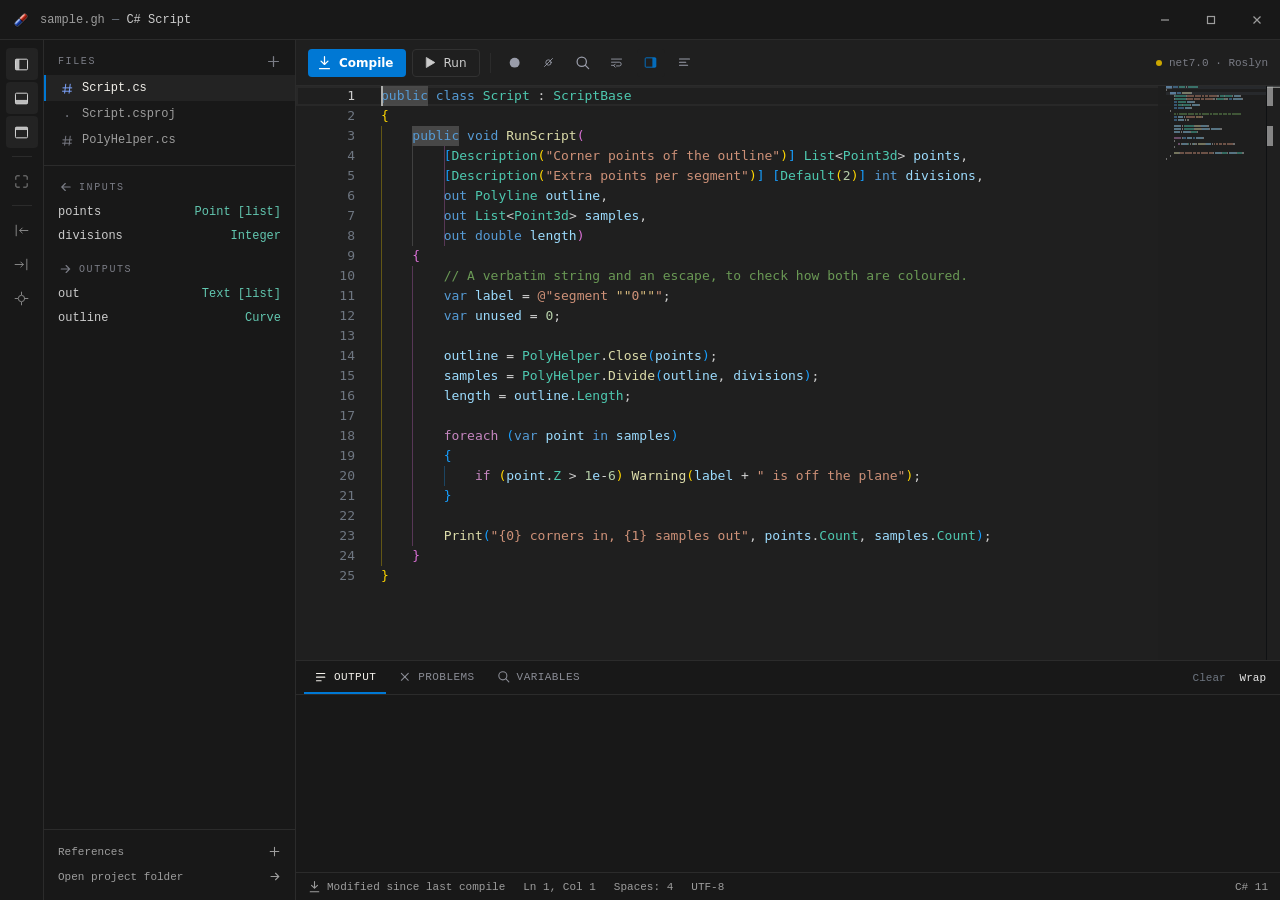
==== commit e864debe: "Take the terminal out of the editor It was a process with redirected streams behind a tab labelled T" ====
--- a/src/SharpScript/Editor/web/index.html
+++ b/src/SharpScript/Editor/web/index.html
@@ -6,7 +6,6 @@
         content="default-src 'self' https://sharpscript.local; script-src 'self' https://sharpscript.local 'unsafe-eval'; style-src 'self' https://sharpscript.local 'unsafe-inline'; font-src 'self' https://sharpscript.local data:; worker-src 'self' blob:;" />
   <title>C# Script</title>
   <link rel="stylesheet" href="vs/editor/editor.main.css" />
-  <link rel="stylesheet" href="xterm/xterm.css" />
   <link rel="stylesheet" href="style.css" />
 </head>
 <body>
@@ -174,7 +173,6 @@
       <section id="panel">
         <div class="tabs">
           <button id="tab-output" class="tab"><svg viewBox="0 0 24 24" width="13" height="13" fill="none" stroke="currentColor" stroke-linecap="round"><use href="#icConsole"></use></svg>Output</button>
-          <button id="tab-terminal" class="tab"><svg viewBox="0 0 24 24" width="13" height="13" fill="none" stroke="currentColor" stroke-width="1.7" stroke-linecap="round" stroke-linejoin="round"><use href="#icTerm"></use></svg>Terminal</button>
           <button id="tab-problems" class="tab"><svg viewBox="0 0 24 24" width="13" height="13" fill="none" stroke="currentColor" stroke-linecap="round"><use href="#icErr"></use></svg>Problems<span id="problem-count" class="badge hidden">0</span></button>
           <button id="tab-variables" class="tab"><svg viewBox="0 0 24 24" width="13" height="13" fill="none" stroke="currentColor" stroke-linecap="round"><use href="#icInspect"></use></svg>Variables</button>
           <div class="grow"></div>
@@ -184,7 +182,6 @@
 
         <div class="panel-body">
           <div id="view-output" class="view log"></div>
-          <div id="view-terminal" class="view terminal"></div>
           <ul id="view-problems" class="view problems"></ul>
           <div id="view-variables" class="view variables"></div>
         </div>
@@ -208,9 +205,6 @@
   </div>
 </div>
 
-<!-- xterm is a UMD bundle and would register itself with Monaco's AMD loader instead of the
-     window if it came second, so it is loaded first and left as a global. -->
-
 <div id="references-panel" class="modal hidden">
   <div class="modal-box">
     <div class="modal-head">
@@ -257,8 +251,6 @@
   </div>
 </div>
 
-<script src="xterm/xterm.js"></script>
-<script src="xterm/addon-fit.js"></script>
 <script src="vs/loader.js"></script>
 <script src="theme.js"></script>
 <script src="csharp.js"></script>
--- a/src/SharpScript/Editor/web/style.css
+++ b/src/SharpScript/Editor/web/style.css
@@ -338,7 +338,6 @@
 
 .view.on { display: block; }
 .view.log, .view.problems, .view.variables { padding: 10px 16px; }
-.view.terminal { padding: 6px 8px; }
 
 .log .line { display: flex; gap: 12px; }
 .log .time { color: #55575f; flex: none; }
@@ -496,9 +495,6 @@
 *::-webkit-scrollbar-thumb:hover { background: rgba(100, 100, 100, 0.7); }
 *::-webkit-scrollbar-thumb:active { background: rgba(191, 191, 191, 0.4); }
 
-/* The terminal keeps its scrollbar on a viewport of its own. */
-.xterm-viewport { scrollbar-width: thin; }
-.xterm-viewport::-webkit-scrollbar-thumb { background: rgba(121, 121, 121, 0.4); }
 
 /* ----- resizing without a border ----- */
 
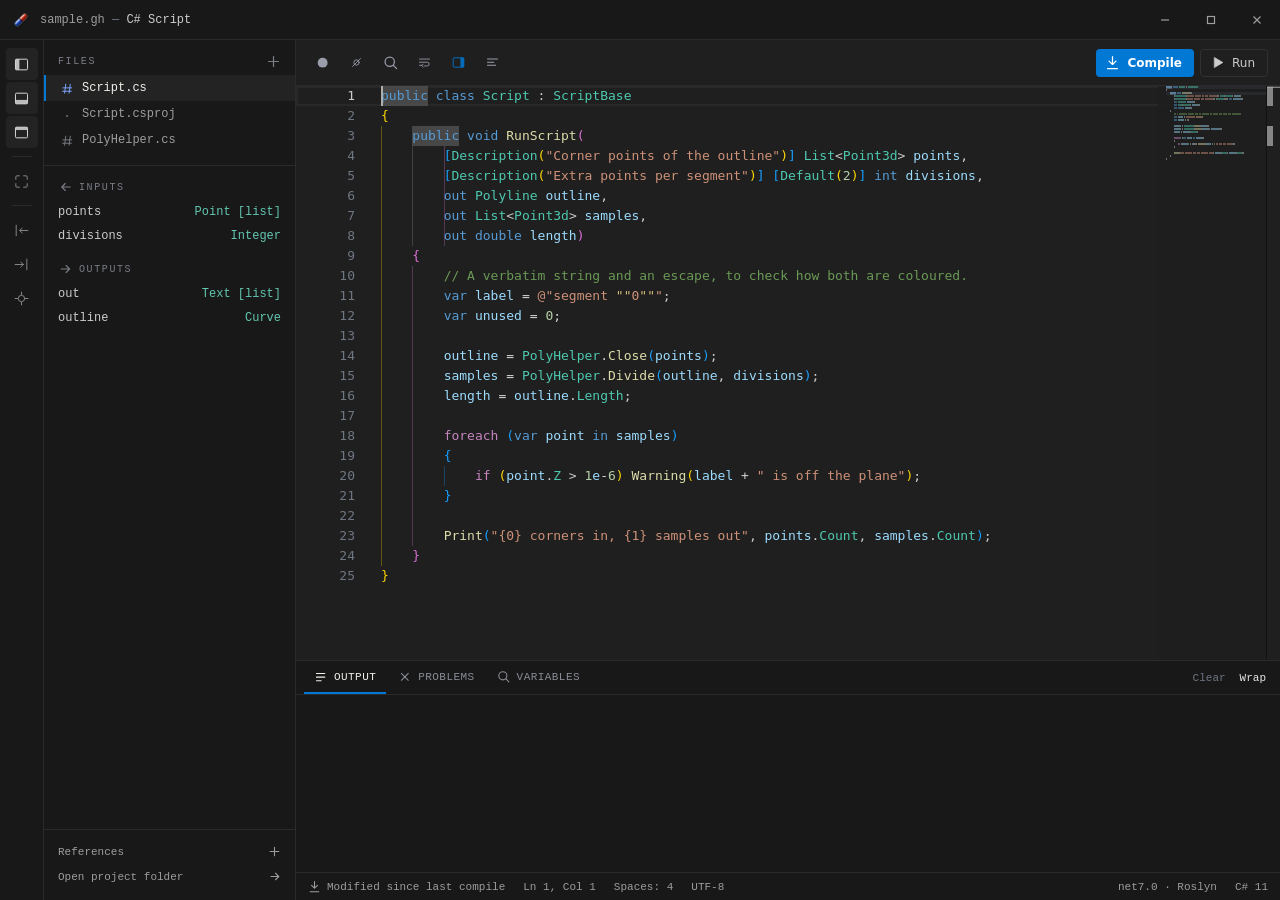
==== commit 16cae951: "Split the code into layers, no file over three hundred lines The editor had grown into a handful of " ====
--- a/src/SharpScript/Editor/web/index.html
+++ b/src/SharpScript/Editor/web/index.html
@@ -6,7 +6,12 @@
         content="default-src 'self' https://sharpscript.local; script-src 'self' https://sharpscript.local 'unsafe-eval'; style-src 'self' https://sharpscript.local 'unsafe-inline'; font-src 'self' https://sharpscript.local data:; worker-src 'self' blob:;" />
   <title>C# Script</title>
   <link rel="stylesheet" href="vs/editor/editor.main.css" />
-  <link rel="stylesheet" href="style.css" />
+  <link rel="stylesheet" href="css/base.css" />
+  <link rel="stylesheet" href="css/shell.css" />
+  <link rel="stylesheet" href="css/panel.css" />
+  <link rel="stylesheet" href="css/status.css" />
+  <link rel="stylesheet" href="css/window.css" />
+  <link rel="stylesheet" href="css/references.css" />
 </head>
 <body>
 <svg width="0" height="0" style="position: absolute; overflow: hidden;" aria-hidden="true">
@@ -143,11 +148,6 @@
     <main id="main">
 
       <div id="toolbar">
-        <button id="compile" class="primary"><svg viewBox="0 0 24 24" width="15" height="15" fill="none" stroke="currentColor" stroke-linecap="round" stroke-linejoin="round"><use href="#icBuild"></use></svg>Compile</button>
-        <button id="run" class="secondary"><svg viewBox="0 0 24 24" width="15" height="15" fill="none" stroke="currentColor" stroke-linecap="round" stroke-linejoin="round"><use href="#icRun"></use></svg>Run</button>
-
-        <div class="toolbar-divider"></div>
-
         <button id="breakpoints" class="icon breakpoint" title="Remove all breakpoints"><svg viewBox="0 0 24 24" width="15" height="15" fill="none" stroke="currentColor"><use href="#icBreak"></use></svg></button>
         <button id="breakpoints-toggle" class="icon" title="Disable all breakpoints"><svg viewBox="0 0 24 24" width="15" height="15" fill="none" stroke="currentColor" stroke-width="1.4"><use href="#icBreakOff"></use></svg></button>
         <button id="inspect" class="icon" title="Inspect variables"><svg viewBox="0 0 24 24" width="15" height="15" fill="none" stroke="currentColor" stroke-linecap="round"><use href="#icInspect"></use></svg></button>
@@ -163,7 +163,9 @@
         </div>
 
         <div class="grow"></div>
-        <div class="runtime"><span id="runtime-dot" class="dot"></span><span id="runtime">net7.0 · Roslyn</span></div>
+
+        <button id="compile" class="primary"><svg viewBox="0 0 24 24" width="15" height="15" fill="none" stroke="currentColor" stroke-linecap="round" stroke-linejoin="round"><use href="#icBuild"></use></svg>Compile</button>
+        <button id="run" class="secondary"><svg viewBox="0 0 24 24" width="15" height="15" fill="none" stroke="currentColor" stroke-linecap="round" stroke-linejoin="round"><use href="#icRun"></use></svg>Run</button>
       </div>
 
       <div id="editor"></div>
@@ -199,6 +201,7 @@
           <button id="menu-toggle" class="menu-item">Disable all breakpoints</button>
           <button id="menu-remove" class="menu-item">Remove all breakpoints</button>
         </div>
+        <span id="runtime" class="status-item">net7.0 · Roslyn</span>
         <span class="status-item">C# 11</span>
       </footer>
     </main>
@@ -256,6 +259,16 @@
 <script src="csharp.js"></script>
 <script src="sample.js"></script>
 <script src="probe.js"></script>
-<script src="app.js"></script>
+<script src="app/state.js"></script>
+<script src="app/bridge.js"></script>
+<script src="app/layout.js"></script>
+<script src="app/panel.js"></script>
+<script src="app/breakpoints.js"></script>
+<script src="app/language.js"></script>
+<script src="app/files.js"></script>
+<script src="app/references.js"></script>
+<script src="app/nuget.js"></script>
+<script src="app/status.js"></script>
+<script src="app/main.js"></script>
 </body>
 </html>
--- a/src/SharpScript/Editor/web/css/base.css
+++ b/src/SharpScript/Editor/web/css/base.css
@@ -0,0 +1,61 @@
+/* Dark Modern, the theme Visual Studio Code ships as its dark default, applied to the whole
+   window rather than only to the code. Workbench colours here, token colours in theme.js. */
+
+:root {
+  --editor: #1f1f1f;
+  --chrome: #181818;
+  --elevated: #202020;
+  --border: #2b2b2b;
+  --border-strong: #313131;
+
+  --fg: #cccccc;
+  --fg-dim: #9d9d9d;
+  --fg-faint: #6e7681;
+  --fg-bright: #e7e7e7;
+
+  --accent: #0078d4;
+  --accent-hover: #026ec1;
+  --selected: #04395e;
+  --hover: #2a2d2e;
+
+  --error: #f14c4c;
+  --warning: #cca700;
+  --ok: #89d185;
+
+  --badge-bg: #616161;
+  --badge-fg: #f8f8f8;
+  --secondary: #313131;
+  --secondary-hover: #3c3c3c;
+
+  --ui-font: "Segoe WPC", "Segoe UI", system-ui, sans-serif;
+  --code-font: "Cascadia Mono", Consolas, "Courier New", monospace;
+
+  --rail: 44px;
+  --sidebar: 252px;
+}
+
+* { box-sizing: border-box; }
+
+html, body {
+  height: 100%;
+  margin: 0;
+  overflow: hidden;
+  background: var(--editor);
+  color: var(--fg);
+  font: 13px var(--ui-font);
+  user-select: none;
+}
+
+button {
+  font: inherit;
+  color: inherit;
+  background: none;
+  border: none;
+  padding: 0;
+  cursor: pointer;
+}
+
+.grow { flex: 1; }
+.hidden { display: none !important; }
+
+#shell { display: flex; flex-direction: column; height: 100%; }
--- a/src/SharpScript/Editor/web/css/shell.css
+++ b/src/SharpScript/Editor/web/css/shell.css
@@ -0,0 +1,218 @@
+/* The frame around the code: the title bar, the rail of view toggles, the sidebar and the
+   editor itself. */
+
+/* ----- title bar ----- */
+
+#titlebar {
+  height: 40px;
+  flex: none;
+  display: flex;
+  align-items: center;
+  gap: 10px;
+  padding: 0 0 0 12px;
+  background: var(--chrome);
+  border-bottom: 1px solid var(--border);
+}
+
+#titlebar .logo { flex: none; }
+
+.title {
+  font-family: var(--code-font);
+  font-size: 12px;
+  color: var(--fg-dim);
+  white-space: nowrap;
+  overflow: hidden;
+  text-overflow: ellipsis;
+}
+
+.title .sep { color: var(--fg-faint); }
+.title .name { color: var(--fg); }
+
+.window-buttons { display: flex; height: 100%; }
+
+.win {
+  width: 46px;
+  display: grid;
+  place-items: center;
+  color: var(--fg-dim);
+}
+
+.win:hover { background: var(--hover); color: var(--fg-bright); }
+.win.danger:hover { background: #c42b1c; color: #ffffff; }
+
+/* ----- activity rail ----- */
+
+#body { display: flex; flex: 1; min-height: 0; }
+
+#rail {
+  width: var(--rail);
+  flex: none;
+  display: flex;
+  flex-direction: column;
+  align-items: center;
+  gap: 2px;
+  padding: 8px 0;
+  background: var(--chrome);
+  border-right: 1px solid var(--border);
+}
+
+.rail-button {
+  width: 32px;
+  height: 32px;
+  display: grid;
+  place-items: center;
+  border-radius: 4px;
+  color: #868686;
+}
+
+.rail-button:hover { color: var(--fg-bright); background: #1f1f1f; }
+.rail-button.on { color: #d7d7d7; background: #232323; }
+
+.rail-divider { width: 20px; height: 1px; background: var(--border); margin: 6px 0; }
+.rail-logo { opacity: 0.85; }
+
+/* ----- sidebar ----- */
+
+#sidebar {
+  width: var(--sidebar);
+  flex: none;
+  display: flex;
+  flex-direction: column;
+  background: var(--chrome);
+  border-right: 1px solid var(--border);
+  overflow: hidden;
+}
+
+.section-head {
+  display: flex;
+  align-items: center;
+  justify-content: space-between;
+  padding: 14px 14px 6px;
+  font-family: var(--code-font);
+  font-size: 10px;
+  letter-spacing: 0.16em;
+  text-transform: uppercase;
+  color: #7a7c85;
+}
+
+.section-head .with-icon { display: flex; align-items: center; gap: 7px; }
+.ghost { color: #7a7c85; display: grid; place-items: center; }
+.ghost:hover { color: var(--fg-bright); }
+
+.rule { height: 1px; background: var(--border); margin-top: 12px; }
+
+.files { list-style: none; margin: 0; padding: 0; font-family: var(--code-font); font-size: 12px; }
+
+.files li {
+  display: flex;
+  align-items: center;
+  gap: 8px;
+  padding: 6px 14px;
+  border-left: 2px solid transparent;
+  color: var(--fg-dim);
+  cursor: pointer;
+  white-space: nowrap;
+  overflow: hidden;
+}
+
+.files li:hover { background: #1f1f1f; color: var(--fg-bright); }
+.files li.active { background: #232323; border-left-color: var(--accent); color: #f2f0ea; }
+.files li .kind { width: 14px; flex: none; display: grid; place-items: center; color: #7a7c85; }
+.files li.active .kind { color: #7fa6ff; }
+.files li .label { overflow: hidden; text-overflow: ellipsis; }
+
+.files li .x { margin-left: auto; opacity: 0; color: var(--fg-faint); padding: 0 2px; }
+.files li:hover .x { opacity: 1; }
+.files li .x:hover { color: var(--fg-bright); }
+
+.files li input {
+  flex: 1;
+  min-width: 0;
+  font: inherit;
+  color: var(--fg-bright);
+  background: var(--secondary);
+  border: 1px solid var(--accent);
+  border-radius: 2px;
+  padding: 1px 4px;
+  outline: none;
+}
+
+.params { font-family: var(--code-font); font-size: 12px; }
+
+.params .row { display: flex; justify-content: space-between; gap: 10px; padding: 5px 14px; }
+.params .row:hover { background: #1f1f1f; }
+.params .row .type { color: #62c7b0; white-space: nowrap; }
+.params .empty { padding: 3px 14px; color: var(--fg-faint); font-style: italic; }
+
+.sidebar-foot { padding: 10px 8px 12px; border-top: 1px solid var(--border); display: flex; flex-direction: column; gap: 2px; }
+
+.foot-row {
+  display: flex;
+  align-items: center;
+  justify-content: space-between;
+  gap: 10px;
+  padding: 5px 6px;
+  border-radius: 3px;
+  font-family: var(--code-font);
+  font-size: 11px;
+  color: var(--fg-dim);
+  text-align: left;
+}
+
+.foot-row:hover { background: #1f1f1f; color: var(--fg-bright); }
+
+/* ----- main ----- */
+
+#main { flex: 1; min-width: 0; display: flex; flex-direction: column; background: var(--editor); }
+
+#toolbar {
+  height: 46px;
+  flex: none;
+  display: flex;
+  align-items: center;
+  gap: 6px;
+  padding: 0 12px;
+  border-bottom: 1px solid var(--border);
+  background: var(--editor);
+}
+
+#toolbar button.primary,
+#toolbar button.secondary {
+  display: flex;
+  align-items: center;
+  gap: 7px;
+  height: 28px;
+  padding: 0 12px 0 9px;
+  border-radius: 4px;
+  font-size: 12px;
+}
+
+#toolbar button.primary { background: var(--accent); color: #ffffff; font-weight: 600; }
+#toolbar button.primary:hover { background: var(--accent-hover); }
+#toolbar button.primary:disabled { opacity: 0.5; cursor: default; }
+
+#toolbar button.secondary { color: var(--fg); border: 1px solid var(--border-strong); }
+#toolbar button.secondary:hover { background: #1f1f1f; border-color: #4a4d56; }
+#toolbar button.secondary:disabled { opacity: 0.5; cursor: default; }
+
+.toolbar-divider { width: 1px; height: 20px; background: var(--border); margin: 0 4px; }
+
+#toolbar button.icon {
+  width: 28px;
+  height: 28px;
+  display: grid;
+  place-items: center;
+  border-radius: 4px;
+  color: #9a9daa;
+}
+
+#toolbar button.icon:hover { background: #1f1f1f; color: var(--fg-bright); }
+#toolbar button.icon.on { background: #1f1f1f; color: var(--accent); }
+#toolbar button.icon.breakpoint { color: #9a9daa; }
+#toolbar button.icon.breakpoint.armed { color: var(--error); }
+
+.debug-bar { display: flex; align-items: center; gap: 4px; margin-left: 4px; }
+.debug-label { font-family: var(--code-font); font-size: 11px; color: var(--warning); margin-right: 4px; }
+
+
+#editor { flex: 1; min-height: 0; }
--- a/src/SharpScript/Editor/web/css/panel.css
+++ b/src/SharpScript/Editor/web/css/panel.css
@@ -0,0 +1,98 @@
+/* The pane along the bottom, and the three views inside it. */
+
+/* ----- panel ----- */
+
+#panel {
+  flex: none;
+  height: 212px;
+  display: flex;
+  flex-direction: column;
+  background: var(--chrome);
+  border-top: 1px solid var(--border);
+}
+
+.tabs {
+  height: 34px;
+  flex: none;
+  display: flex;
+  align-items: stretch;
+  gap: 2px;
+  padding: 0 8px;
+  border-bottom: 1px solid var(--border);
+}
+
+.tab {
+  display: flex;
+  align-items: center;
+  gap: 7px;
+  padding: 0 10px;
+  font-family: var(--code-font);
+  font-size: 11px;
+  letter-spacing: 0.04em;
+  text-transform: uppercase;
+  color: #8a8c95;
+  border-bottom: 2px solid transparent;
+}
+
+.tab:hover { color: var(--fg); }
+.tab.on { color: #f2f0ea; border-bottom-color: var(--accent); }
+
+.badge { background: var(--badge-bg); color: var(--badge-fg); border-radius: 8px; padding: 1px 6px; font-size: 10px; }
+.badge.error { background: var(--error); color: #ffffff; }
+
+.link { font-family: var(--code-font); font-size: 11px; color: var(--fg-faint); padding: 0 6px; }
+.link:hover { color: var(--fg-bright); }
+.link.on { color: var(--fg-bright); }
+
+.panel-body { flex: 1; min-height: 0; position: relative; }
+
+.view {
+  position: absolute;
+  inset: 0;
+  display: none;
+  overflow: auto;
+  font-family: var(--code-font);
+  font-size: 12px;
+  line-height: 20px;
+}
+
+.view.on { display: block; }
+.view.log, .view.problems, .view.variables { padding: 10px 16px; }
+
+.log .line { display: flex; gap: 12px; }
+.log .time { color: #55575f; flex: none; }
+
+/* A flex item will not wrap until it is allowed to be narrower than its content, which is what
+   min-width does here. Without it the line pushes sideways and the Wrap button looks broken. */
+.log .text {
+  flex: 1;
+  min-width: 0;
+  color: var(--fg-dim);
+  white-space: pre-wrap;
+  overflow-wrap: anywhere;
+}
+
+#panel.nowrap .log .text { white-space: pre; overflow-wrap: normal; }
+.log .text.ok { color: var(--ok); }
+.log .text.warn { color: var(--warning); }
+.log .text.bad { color: var(--error); }
+.log .text.loud { color: var(--fg-bright); }
+
+.problems { list-style: none; margin: 0; }
+.problems li { display: flex; gap: 10px; align-items: flex-start; padding: 3px 0; cursor: pointer; }
+.problems li:hover { background: #1f1f1f; }
+.problems .mark { flex: none; margin-top: 3px; }
+.problems li.error .mark { color: var(--error); }
+.problems li.warning .mark { color: var(--warning); }
+.problems .message { color: var(--fg); overflow-wrap: anywhere; }
+.problems li > div { min-width: 0; }
+#panel.nowrap .problems .message { white-space: pre; overflow-wrap: normal; }
+.problems .where { color: var(--fg-faint); font-size: 11px; }
+.problems .none { color: #55575f; padding: 3px 0; }
+
+.variables .frame { color: var(--fg-faint); padding-bottom: 6px; }
+.variables .row { display: flex; gap: 12px; padding: 2px 0; }
+.variables .name { color: #9cdcfe; min-width: 140px; }
+.variables .value { color: var(--fg); white-space: pre-wrap; }
+.variables .type { color: #62c7b0; }
+.variables .none { color: #55575f; }
--- a/src/SharpScript/Editor/web/css/status.css
+++ b/src/SharpScript/Editor/web/css/status.css
@@ -0,0 +1,69 @@
+/* The bar along the bottom, and the breakpoint count that opens a menu from it. */
+
+/* ----- status bar ----- */
+
+#status {
+  height: 28px;
+  flex: none;
+  display: flex;
+  align-items: center;
+  gap: 18px;
+  padding: 0 12px;
+  background: var(--chrome);
+  border-top: 1px solid var(--border);
+  font-family: var(--code-font);
+  font-size: 11px;
+  color: var(--fg-dim);
+}
+
+.status-item { display: flex; align-items: center; gap: 6px; white-space: nowrap; }
+#status-breakpoints { color: var(--error); }
+
+/* Monaco's own glyph for a breakpoint in the gutter. */
+.breakpoint-glyph::after {
+  content: "";
+  display: block;
+  width: 10px;
+  height: 10px;
+  margin: 5px 0 0 6px;
+  border-radius: 50%;
+  background: var(--error);
+}
+
+.breakpoint-line { background: rgba(201, 53, 31, 0.08); }
+.paused-line { background: rgba(204, 167, 0, 0.16); }
+
+/* ----- the breakpoint menu, hung off the status bar ----- */
+
+.status-item.breakpoints { cursor: pointer; padding: 0 4px; border-radius: 3px; }
+.status-item.breakpoints:hover { background: var(--hover); }
+.status-item.breakpoints.off { color: var(--fg-faint); }
+
+.menu {
+  position: absolute;
+  right: 12px;
+  bottom: 34px;
+  min-width: 210px;
+  padding: 4px;
+  background: var(--elevated);
+  border: 1px solid var(--border-strong);
+  border-radius: 4px;
+  box-shadow: 0 6px 18px rgba(0, 0, 0, 0.5);
+  z-index: 20;
+}
+
+.menu-item {
+  display: block;
+  width: 100%;
+  padding: 5px 10px;
+  border-radius: 3px;
+  font: 12px var(--ui-font);
+  color: var(--fg);
+  text-align: left;
+}
+
+.menu-item:hover { background: var(--selected); color: #ffffff; }
+
+/* A disabled mark stays where it was put, drawn hollow rather than filled. */
+.breakpoint-glyph.off::after { background: transparent; border: 1.5px solid var(--error); }
+.breakpoint-line.off { background: transparent; }
--- a/src/SharpScript/Editor/web/css/window.css
+++ b/src/SharpScript/Editor/web/css/window.css
@@ -0,0 +1,85 @@
+/* The window itself: docked into Grasshopper, its scrollbars, the edges it is resized by and
+   the splitters between its panes. */
+
+/* ----- docked into the Grasshopper window ----- */
+
+.splitter {
+  position: fixed;
+  left: 0;
+  top: 0;
+  bottom: 0;
+  width: 6px;
+  cursor: ew-resize;
+  z-index: 30;
+}
+
+.splitter:hover, .splitter.dragging { background: var(--accent); }
+
+/* Docked there is no window to move or resize, and the title bar is the first thing worth
+   giving back to the code. */
+body.docked #titlebar { display: none; }
+body.docked #dock-left.on, body.docked #dock-right.on { color: var(--accent); background: #232323; }
+body.docked #shell { border-left: 1px solid var(--border); }
+body.dock-left #shell { border-left: none; border-right: 1px solid var(--border); }
+
+/* The splitter sits on whichever edge faces the canvas. */
+body.dock-left .splitter { left: auto; right: 0; }
+body.dock-left #dock-close { color: #868686; }
+
+/* ----- scrollbars ----- */
+
+/* Monaco draws its own and takes the colours from theme.js. Everything else on the page uses the
+   browser's, so they are given the same three values here: the panel views, the terminal and the
+   sidebar end up looking like the editor rather than like a web page inside it. */
+
+*::-webkit-scrollbar {
+  width: 14px;
+  height: 14px;
+}
+
+*::-webkit-scrollbar-track,
+*::-webkit-scrollbar-corner {
+  background: transparent;
+}
+
+*::-webkit-scrollbar-thumb {
+  background: rgba(121, 121, 121, 0.4);
+  border: none;
+  border-radius: 0;
+}
+
+*::-webkit-scrollbar-thumb:hover { background: rgba(100, 100, 100, 0.7); }
+*::-webkit-scrollbar-thumb:active { background: rgba(191, 191, 191, 0.4); }
+
+
+/* ----- resizing without a border ----- */
+
+/* The page reaches the window edge, so there is no frame left for the mouse to grab. These
+   strips sit over the last few pixels and hand a press to the system resize loop instead. */
+
+.resize { position: fixed; z-index: 40; }
+body.docked .resize { display: none; }
+
+.resize.n { top: 0; left: 6px; right: 6px; height: 5px; cursor: ns-resize; }
+.resize.s { bottom: 0; left: 6px; right: 6px; height: 5px; cursor: ns-resize; }
+.resize.w { left: 0; top: 6px; bottom: 6px; width: 5px; cursor: ew-resize; }
+.resize.e { right: 0; top: 6px; bottom: 6px; width: 5px; cursor: ew-resize; }
+
+.resize.nw { top: 0; left: 0; width: 6px; height: 6px; cursor: nwse-resize; }
+.resize.ne { top: 0; right: 0; width: 6px; height: 6px; cursor: nesw-resize; }
+.resize.sw { bottom: 0; left: 0; width: 6px; height: 6px; cursor: nesw-resize; }
+.resize.se { bottom: 0; right: 0; width: 6px; height: 6px; cursor: nwse-resize; }
+
+/* ----- splitters between the panes ----- */
+
+/* Thin, and only coloured once the pointer is on them: a permanent line between every pane adds
+   up to a grid, and the panes already have their own borders. */
+
+.pane-splitter { flex: none; background: transparent; }
+.pane-splitter:hover, .pane-splitter.dragging { background: var(--accent); }
+
+.pane-splitter.vertical { width: 4px; cursor: ew-resize; margin: 0 -2px; z-index: 6; }
+.pane-splitter.horizontal { height: 4px; cursor: ns-resize; margin: -2px 0; z-index: 6; }
+
+body.no-sidebar #split-sidebar { display: none; }
+body.no-panel #split-panel { display: none; }
--- a/src/SharpScript/Editor/web/css/references.css
+++ b/src/SharpScript/Editor/web/css/references.css
@@ -0,0 +1,235 @@
+/* ----- the references window -----
+
+   Three groups, weighted by how much attention each deserves. Packages come first and lead with
+   a search field, because looking one up is the common errand. Assemblies come second, with the
+   path on its own line so it stops competing with the name. What Rhino provides is folded away:
+   it is context, not something to act on. */
+
+.modal {
+  position: fixed;
+  inset: 0;
+  z-index: 50;
+  display: grid;
+  place-items: center;
+  background: rgba(0, 0, 0, 0.5);
+}
+
+.modal-box {
+  width: 660px;
+  max-width: 92%;
+  max-height: 82%;
+  display: flex;
+  flex-direction: column;
+  background: var(--elevated);
+  border: 1px solid var(--border-strong);
+  border-radius: 6px;
+  box-shadow: 0 20px 56px rgba(0, 0, 0, 0.6);
+}
+
+.modal-head {
+  display: flex;
+  align-items: center;
+  justify-content: space-between;
+  padding: 14px 18px;
+  border-bottom: 1px solid var(--border);
+  font-size: 13px;
+  color: var(--fg-bright);
+}
+
+.modal-head .ghost { font-size: 17px; line-height: 1; }
+
+.modal-body { padding: 4px 18px 18px; overflow: auto; }
+
+.ref-group { padding-top: 18px; }
+
+.ref-heading {
+  display: flex;
+  align-items: baseline;
+  gap: 8px;
+  margin: 0 0 8px;
+  font-family: var(--code-font);
+  font-size: 10px;
+  font-weight: 500;
+  letter-spacing: 0.16em;
+  text-transform: uppercase;
+  color: #7a7c85;
+}
+
+.ref-heading .link { margin-left: auto; }
+.count { color: #55575f; letter-spacing: 0.08em; }
+.count::before { content: "· "; }
+
+/* ----- search ----- */
+
+.ref-search { position: relative; display: flex; align-items: center; gap: 8px; }
+
+.ref-search > svg {
+  position: absolute;
+  left: 9px;
+  color: var(--fg-faint);
+  pointer-events: none;
+}
+
+.ref-search input {
+  flex: 1;
+  min-width: 0;
+  font: 12px var(--code-font);
+  color: var(--fg);
+  background: var(--secondary);
+  border: 1px solid var(--border-strong);
+  border-radius: 3px;
+  padding: 6px 9px 6px 29px;
+  outline: none;
+}
+
+.ref-search input:focus { border-color: var(--accent); }
+.ref-search input::placeholder { color: var(--fg-faint); }
+
+/* Results hang under the field instead of pushing the lists about. */
+.ref-results {
+  position: absolute;
+  top: calc(100% + 4px);
+  left: 0;
+  right: 0;
+  z-index: 5;
+  margin: 0;
+  padding: 4px;
+  list-style: none;
+  max-height: 268px;
+  overflow: auto;
+  background: #202020;
+  border: 1px solid var(--border-strong);
+  border-radius: 4px;
+  box-shadow: 0 10px 26px rgba(0, 0, 0, 0.55);
+}
+
+.ref-results li {
+  display: flex;
+  align-items: baseline;
+  gap: 10px;
+  padding: 6px 8px;
+  border-radius: 3px;
+  cursor: pointer;
+  font-family: var(--code-font);
+  font-size: 12px;
+}
+
+.ref-results li:hover { background: var(--selected); }
+.ref-results .id { color: var(--fg-bright); flex: none; }
+.ref-results .version { color: #62c7b0; flex: none; }
+
+.ref-results .blurb {
+  flex: 1;
+  min-width: 0;
+  color: var(--fg-faint);
+  white-space: nowrap;
+  overflow: hidden;
+  text-overflow: ellipsis;
+}
+
+.ref-results li.literal { color: var(--fg-dim); font-style: italic; }
+
+/* ----- the lists ----- */
+
+.ref-list { list-style: none; margin: 8px 0 0; padding: 0; font-family: var(--code-font); font-size: 12px; }
+
+.ref-list li {
+  display: flex;
+  align-items: center;
+  gap: 10px;
+  padding: 6px 8px;
+  border-radius: 3px;
+}
+
+.ref-list li:hover { background: #1f1f1f; }
+
+.ref-list .name { color: var(--fg); }
+.ref-list .grow { flex: 1; }
+
+.ref-list .path {
+  display: block;
+  padding: 0 8px 6px 8px;
+  color: var(--fg-faint);
+  font-size: 11px;
+  cursor: pointer;
+  white-space: nowrap;
+  overflow: hidden;
+  text-overflow: ellipsis;
+  direction: rtl;
+  text-align: left;
+}
+
+.ref-list .path:hover { color: var(--fg-dim); }
+.ref-list .path.bad { color: var(--error); direction: ltr; }
+
+.ref-list .entry { display: block; padding: 0; border-radius: 3px; }
+.ref-list .entry:hover { background: #1f1f1f; }
+.ref-list .entry:hover li, .ref-list .entry li:hover { background: transparent; }
+
+.ref-list .drop {
+  color: transparent;
+  flex: none;
+  padding: 0 2px;
+  font-size: 14px;
+  line-height: 1;
+}
+
+.ref-list li:hover .drop, .ref-list .entry:hover .drop { color: var(--fg-faint); }
+.ref-list .drop:hover { color: var(--error); }
+
+.ref-list .none { color: var(--fg-faint); font-style: italic; }
+
+.ref-list select {
+  font: 12px var(--code-font);
+  color: #62c7b0;
+  background: transparent;
+  border: 1px solid transparent;
+  border-radius: 3px;
+  padding: 1px 4px;
+  outline: none;
+}
+
+.ref-list li:hover select, .ref-list select:focus { border-color: var(--border-strong); background: var(--secondary); }
+.ref-list select:focus { border-color: var(--accent); }
+
+/* ----- what Rhino provides ----- */
+
+.ref-disclosure {
+  display: flex;
+  align-items: baseline;
+  gap: 6px;
+  font-family: var(--code-font);
+  font-size: 10px;
+  letter-spacing: 0.16em;
+  text-transform: uppercase;
+  color: #7a7c85;
+}
+
+.ref-disclosure:hover { color: var(--fg-dim); }
+.ref-disclosure .chevron { display: inline-block; transition: transform 0.12s; }
+.ref-disclosure.open .chevron { transform: rotate(90deg); }
+
+.ref-host {
+  padding: 8px 8px 0;
+  font-family: var(--code-font);
+  font-size: 11px;
+  line-height: 18px;
+  color: var(--fg-faint);
+}
+
+/* ----- footer ----- */
+
+.modal-foot {
+  display: flex;
+  align-items: center;
+  gap: 14px;
+  padding: 12px 18px;
+  border-top: 1px solid var(--border);
+}
+
+.modal-foot .link { margin-left: 0; }
+.modal-foot #ref-restore { margin-left: auto; }
+
+.note { font-size: 11px; color: var(--fg-faint); }
+.note.bad { color: var(--error); }
+.note.good { color: var(--ok); }
